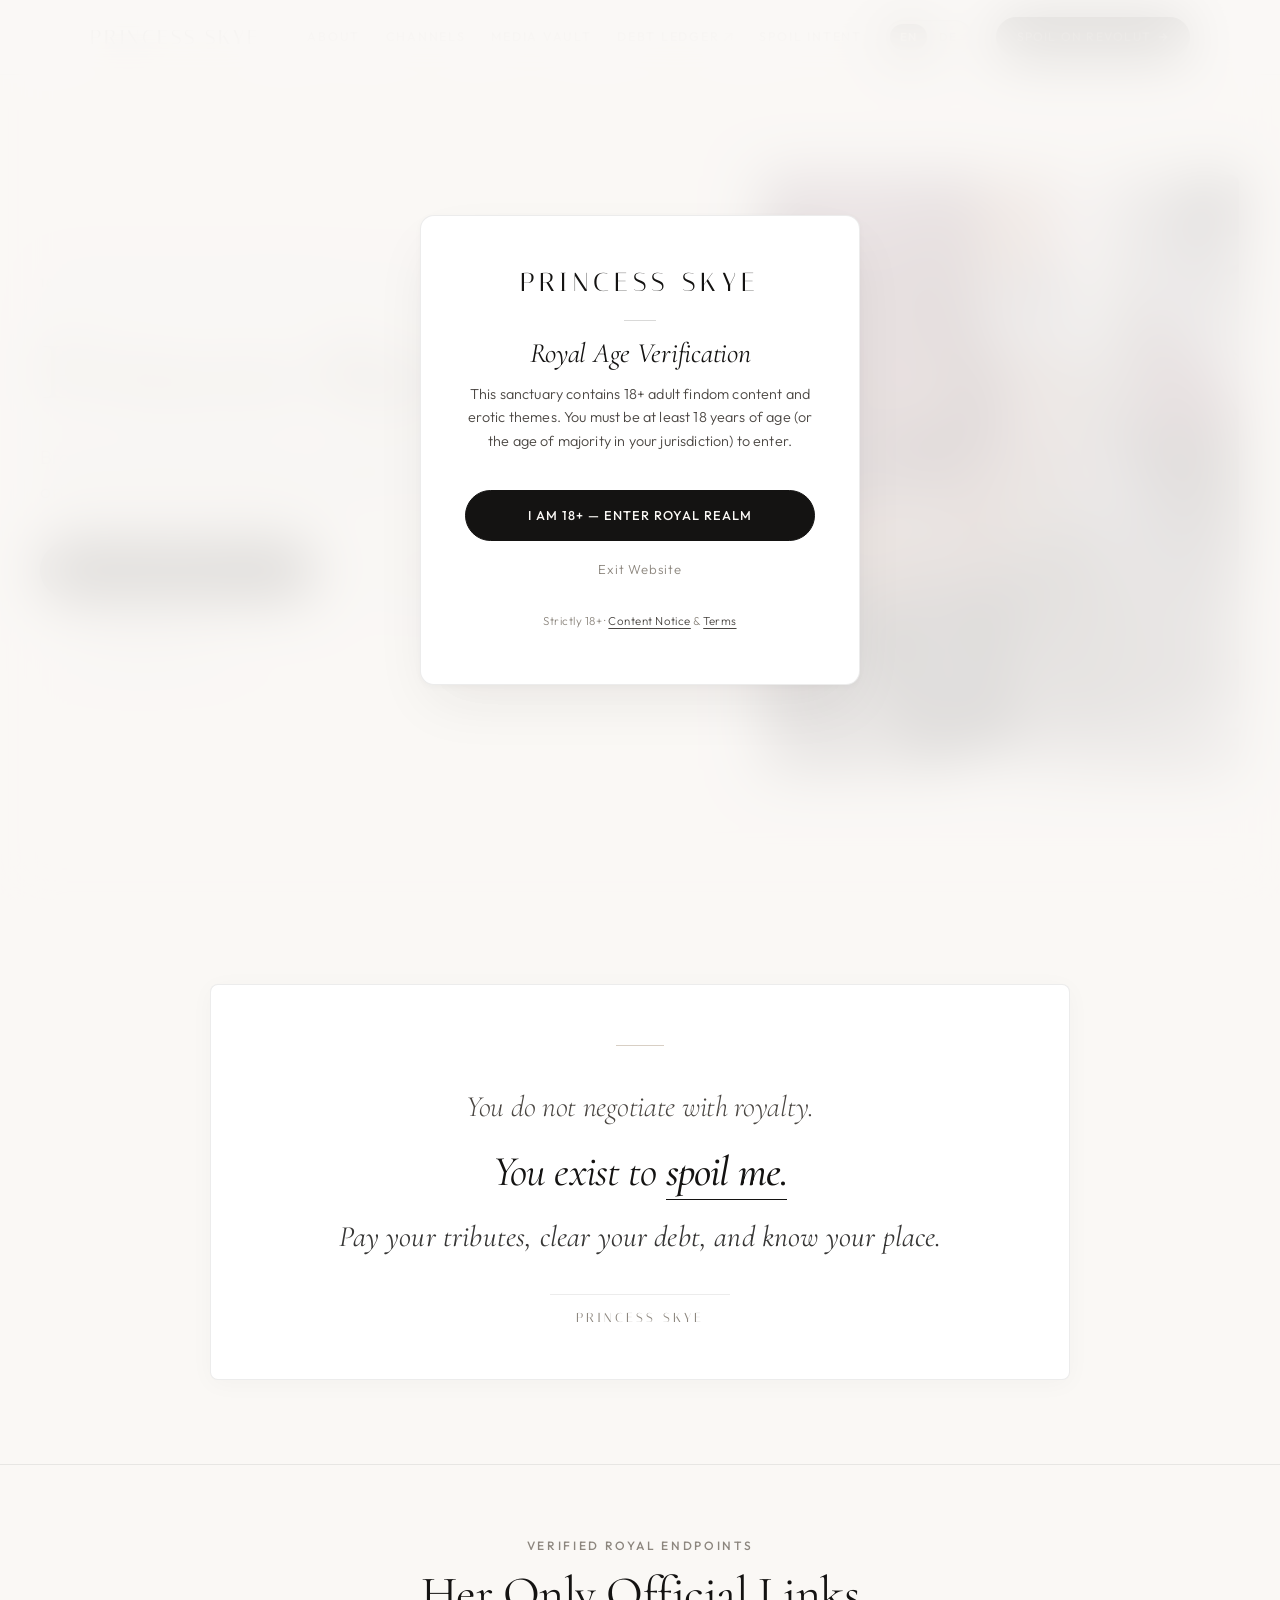
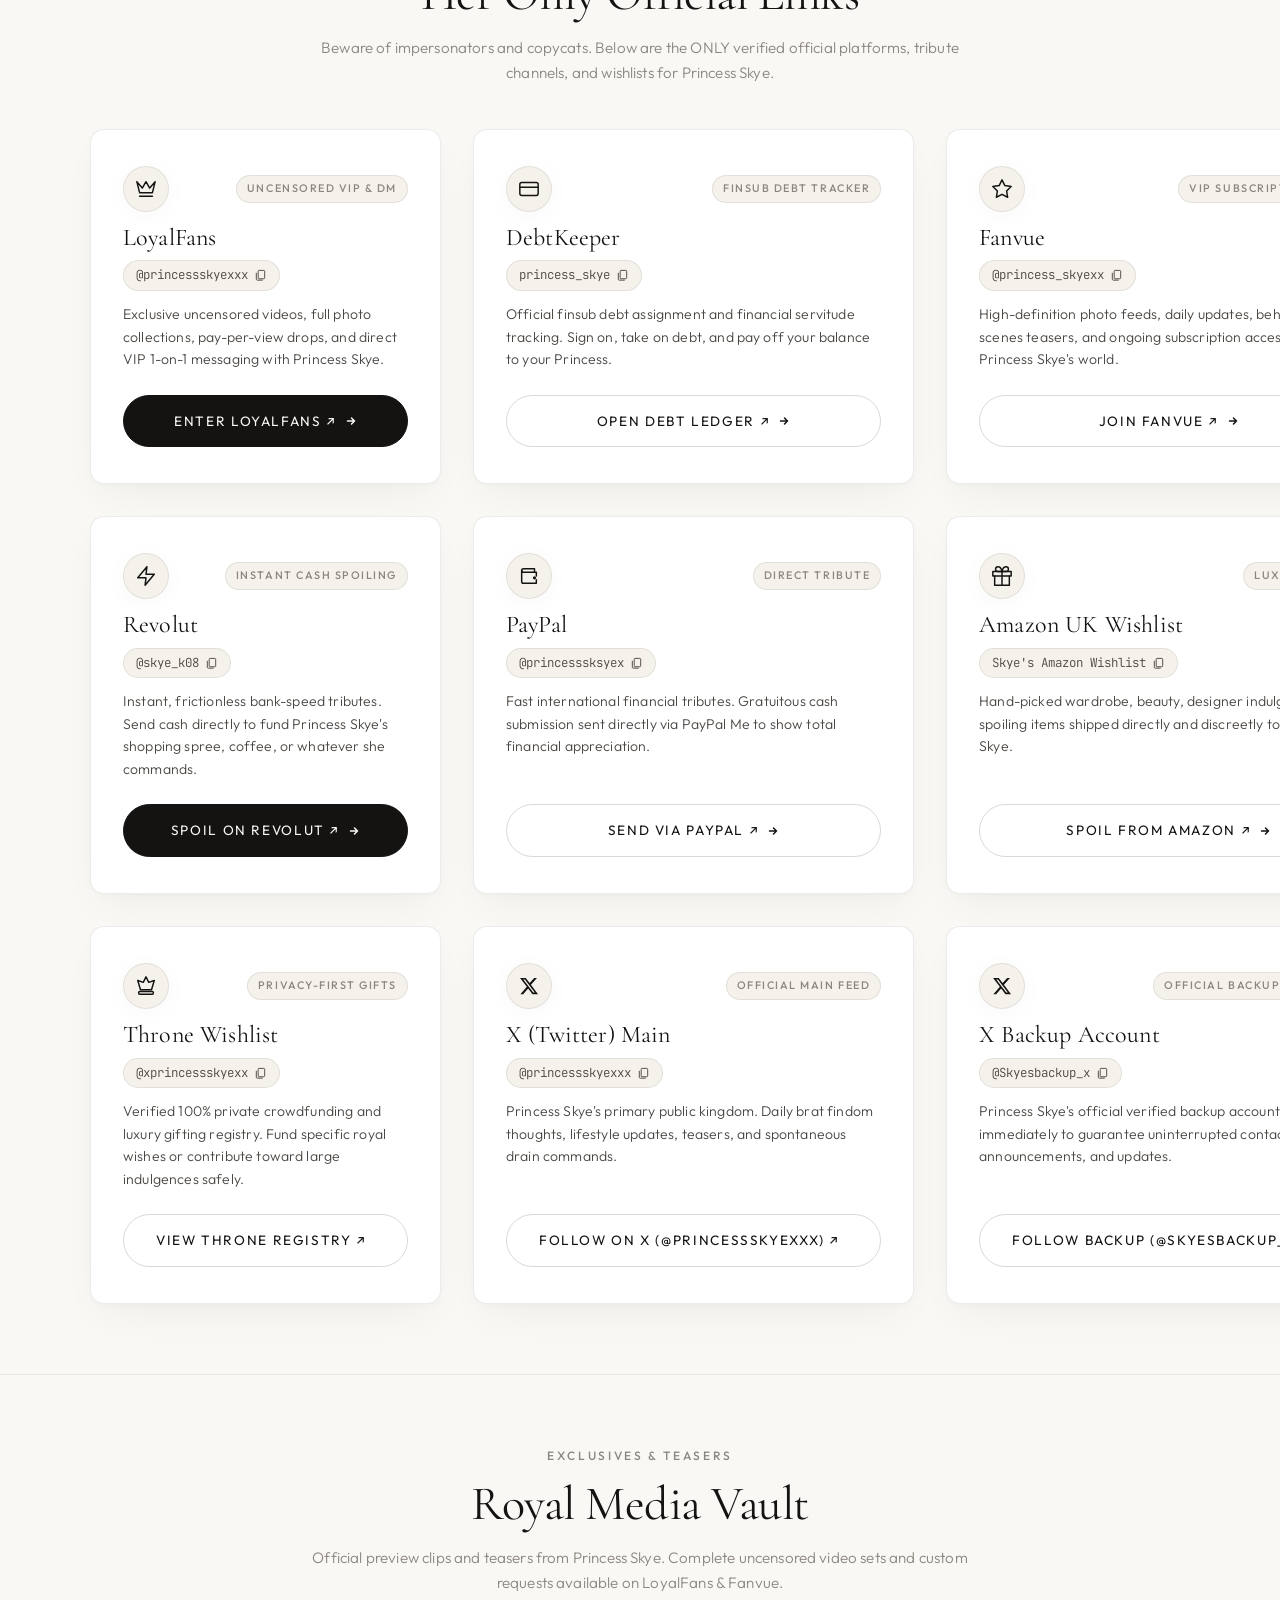
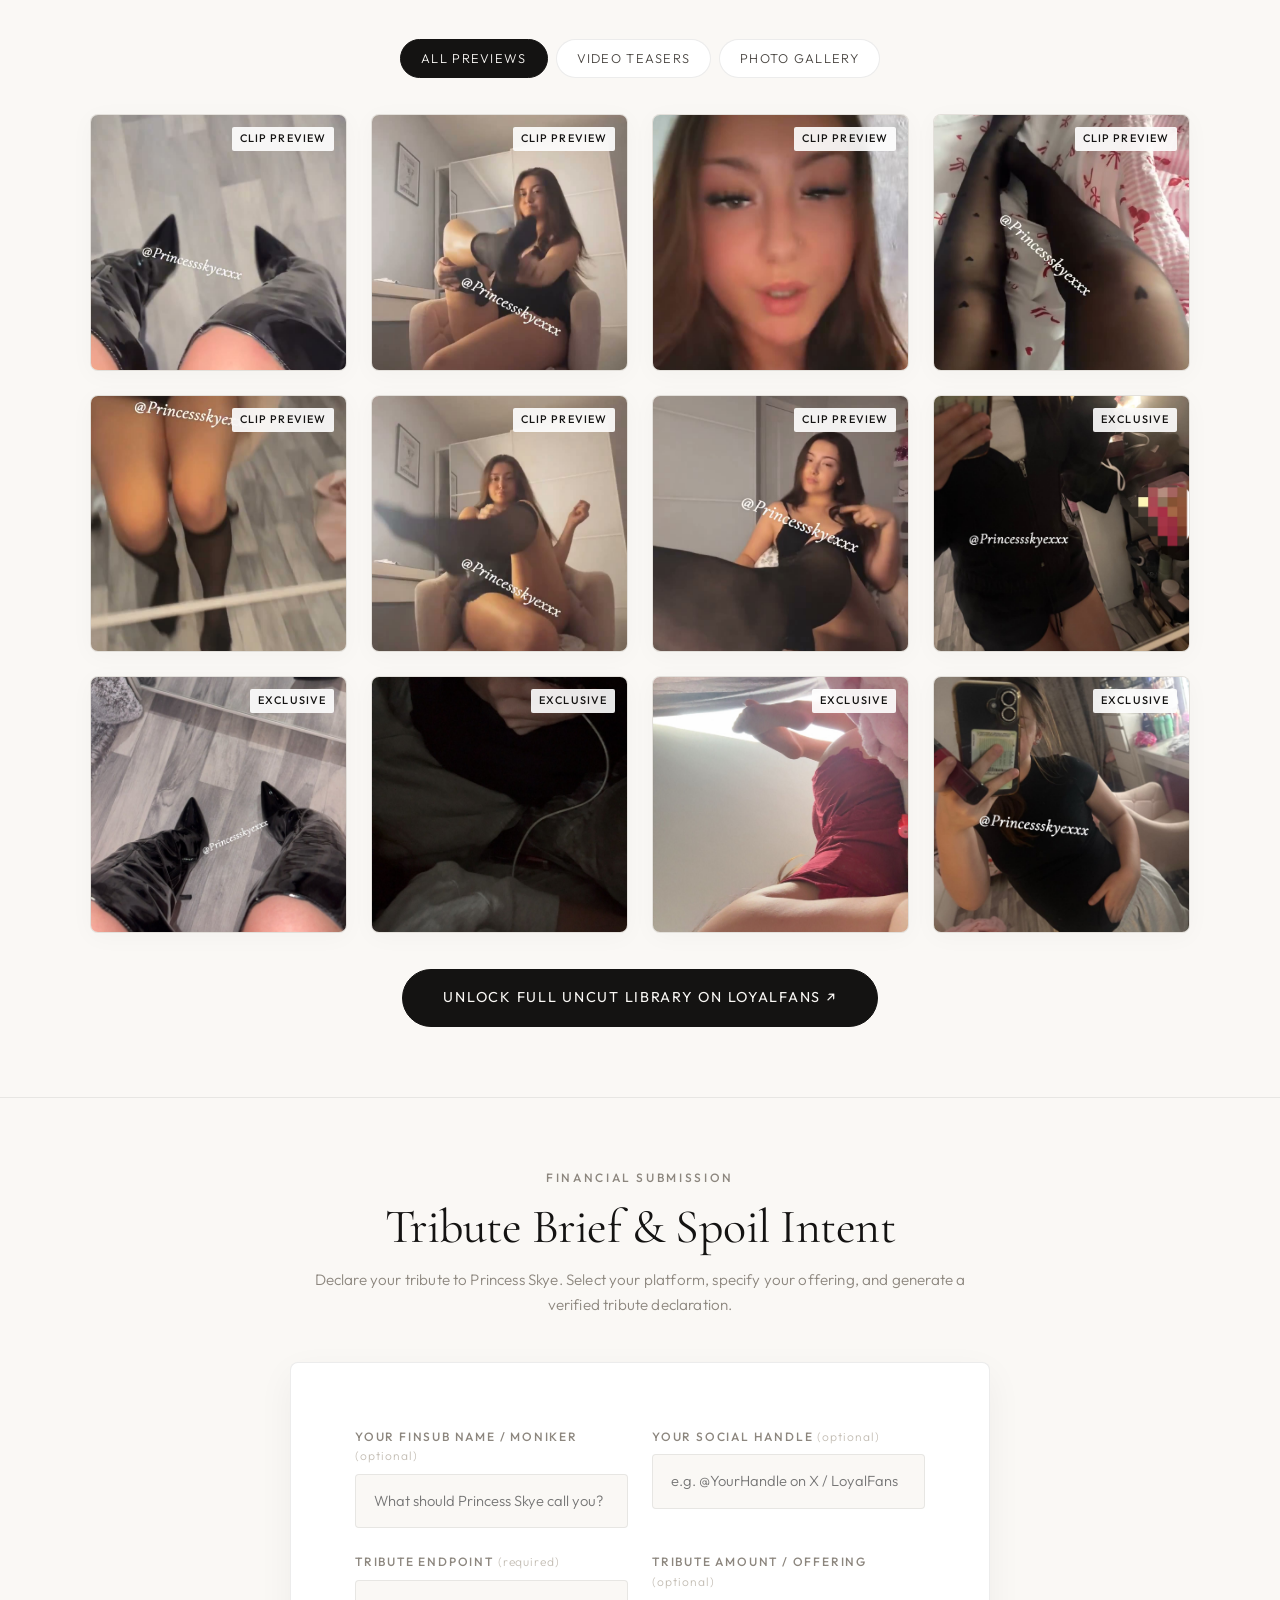
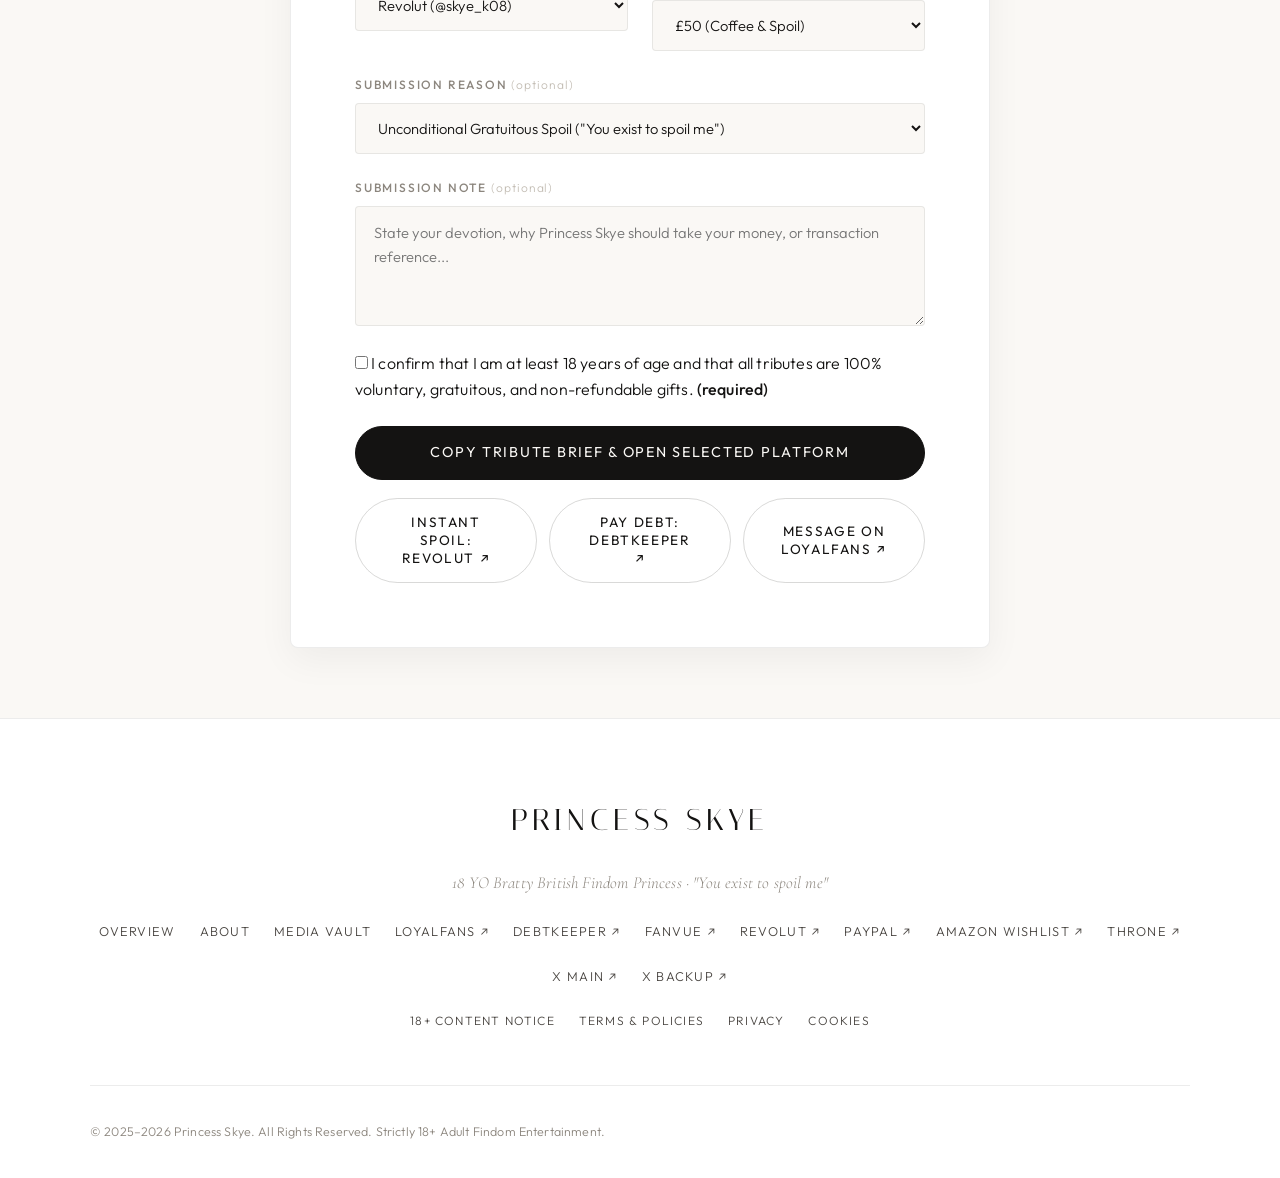
==== index.html @ 5ccd0f1d "b" ====
<!DOCTYPE html>
<html lang="en">
<head>
  <meta charset="UTF-8">
  <meta name="viewport" content="width=device-width, initial-scale=1.0, viewport-fit=cover">
  <title>Princess Skye — Official Website | Bratty British Findom Princess</title>
  <meta name="description" content="Official website of Princess Skye. 18-year-old Bratty British Findom Princess. You exist to spoil me. Verified links to LoyalFans, DebtKeeper, Fanvue, Wishlists & Direct Tributes.">
  <link rel="canonical" href="https://princess-skye.netlify.app/">

  <!-- Open Graph -->
  <meta property="og:title" content="Princess Skye — Official Website | Bratty British Findom Princess">
  <meta property="og:description" content="18-year-old Bratty British Findom Princess. You exist to spoil me. Access official verified channels, debt ledger & tribute endpoints.">
  <meta property="og:type" content="website">
  <meta property="og:image" content="assets/img/skye_30.jpg">

  <!-- Twitter -->
  <meta name="twitter:card" content="summary_large_image">
  <meta name="twitter:title" content="Princess Skye — Official Website">
  <meta name="twitter:description" content="18-year-old Bratty British Findom Princess. You exist to spoil me.">
  <meta name="twitter:image" content="assets/img/skye_30.jpg">

  <!-- Theme & Icons -->
  <meta name="theme-color" content="#FAF8F5">
  <link rel="icon" type="image/svg+xml" href="assets/img/mark.svg">
  <link rel="apple-touch-icon" href="assets/img/mark.svg">

  <!-- Stylesheet -->
  <link rel="stylesheet" href="assets/css/styles.css?v=4.2">

  <!-- Immediate Zero-Flash Age Gate Setup -->
  <script>
    (function () {
      try {
        var v = localStorage.getItem('qe_age_verified_v2');
        if ((v && Date.now() < JSON.parse(v).expiry) || document.cookie.indexOf('qe_age_verified_v2=1') !== -1) {
          document.documentElement.classList.add('age-verified');
        }
      } catch (e) {}
    })();
  </script>

  <!-- Schema.org Person Schema -->
  <script type="application/ld+json">
  {
    "@context": "https://schema.org",
    "@type": "Person",
    "name": "Princess Skye",
    "jobTitle": "Findom Creator & Model",
    "url": "https://princess-skye.netlify.app/",
    "description": "Princess Skye — Official Website. 18-year-old Bratty British Findom Princess. You exist to spoil me.",
    "sameAs": [
      "https://www.loyalfans.com/princessskyexxx",
      "https://debtkeeper.app/d/princess_skye",
      "https://www.fanvue.com/princess_skyexx",
      "https://www.amazon.co.uk/hz/wishlist/ls/3F2XAW7VXU6D3?ref_=wl_share",
      "https://throne.com/xprincessskyexx",
      "https://revolut.me/skye_k08",
      "https://www.paypal.com/paypalme/princesssksyex",
      "https://x.com/princessskyexxx",
      "https://x.com/Skyesbackup_x"
    ]
  }
  </script>
</head>
<body>
  <!-- ========================================================================
       18+ ROYAL SANCTUARY AGE GATE
       ======================================================================== -->
  <div class="age-gate" id="age-gate" role="dialog" aria-modal="true" aria-labelledby="age-gate-title">
    <div class="age-gate__panel">
      <div class="age-gate__monogram">PRINCESS SKYE</div>
      <div class="age-gate__divider"></div>
      <h2 class="age-gate__title" id="age-gate-title" data-i18n="age_title">Royal Age Verification</h2>
      <p class="age-gate__desc" data-i18n="age_desc">
        This sanctuary contains 18+ adult findom content and erotic themes. You must be at least 18 years of age (or the age of majority in your jurisdiction) to enter.
      </p>
      <div class="age-gate__actions">
        <button class="btn btn-primary btn-block age-gate__btn-enter" data-age-enter type="button" data-i18n="age_enter">
          I Am 18+ — Enter Royal Realm
        </button>
        <button class="age-gate__btn-exit" data-age-exit type="button" data-i18n="age_exit">
          Exit Website
        </button>
      </div>
      <p class="age-gate__meta" data-i18n="age_meta">
        Strictly 18+ · <a href="content-notice.html">Content Notice</a> &amp; <a href="terms.html">Terms</a>
      </p>
    </div>
  </div>

  <!-- ========================================================================
       FULL-LENGTH HAUTE LUXURY SITE HEADER
       ======================================================================== -->
  <header class="site-header" id="siteHeader">
    <div class="site-header__inner">
      <!-- Brand Logo on Left -->
      <a href="#hero" class="site-header__brand" aria-label="Princess Skye Home">
        <span class="site-header__brand-name">Princess Skye</span>
      </a>

      <!-- Navigation & Action Group on Right -->
      <div class="site-header__right">
        <nav class="desktop-nav" aria-label="Main Navigation">
          <ul class="desktop-nav__list">
            <li><a href="#about" class="nav-link" data-i18n="nav_about">About</a></li>
            <li><a href="#links" class="nav-link" data-i18n="nav_channels">Channels</a></li>
            <li><a href="#vault" class="nav-link" data-i18n="nav_vault">Media Vault</a></li>
            <li><a href="https://debtkeeper.app/d/princess_skye" target="_blank" rel="noopener noreferrer" class="nav-link nav-link--ext">
              <span data-i18n="nav_debt">Debt Ledger</span>
              <svg class="ext-icon" width="10" height="10" viewBox="0 0 12 12" fill="none" aria-hidden="true">
                <path d="M1.5 10.5L10.5 1.5M10.5 1.5H3.5M10.5 1.5V8.5" stroke="currentColor" stroke-width="1.4" stroke-linecap="round" stroke-linejoin="round"/>
              </svg>
            </a></li>
            <li><a href="#spoil" class="nav-link" data-i18n="nav_spoil">Spoil Intent</a></li>
          </ul>
        </nav>

        <!-- Language Switcher -->
        <div class="lang-switcher" role="group" aria-label="Language">
          <button type="button" class="lang-btn is-active" data-lang-switch="en" aria-pressed="true">EN</button>
          <button type="button" class="lang-btn" data-lang-switch="de" aria-pressed="false">DE</button>
        </div>

        <a href="https://revolut.me/skye_k08" target="_blank" rel="noopener noreferrer" class="btn btn-primary header-cta">
          <span data-i18n="nav_cta">Spoil on Revolut</span>
          <svg width="12" height="12" viewBox="0 0 12 12" fill="none" aria-hidden="true">
            <path d="M2.5 6H9.5M9.5 6L6.5 3M9.5 6L6.5 9" stroke="currentColor" stroke-width="1.5" stroke-linecap="round" stroke-linejoin="round"/>
          </svg>
        </a>

        <button class="menu-toggle-btn" data-nav-open type="button" aria-label="Open Menu">
          <span></span>
          <span></span>
        </button>
      </div>
    </div>
  </header>

  <!-- ========================================================================
       MOBILE NAVIGATION DRAWER
       ======================================================================== -->
  <div class="nav-drawer" id="nav-drawer" aria-modal="true" role="dialog">
    <div class="nav-drawer__panel">
      <div>
        <div class="nav-drawer__top">
          <div class="site-header__brand">
            <span class="site-header__brand-name">Princess Skye</span>
          </div>
          <div style="display: flex; align-items: center; gap: 12px;">
            <div class="lang-switcher" aria-label="Language Toggle">
              <button type="button" class="lang-btn is-active" data-lang-switch="en">EN</button>
              <span class="lang-divider">/</span>
              <button type="button" class="lang-btn" data-lang-switch="de">DE</button>
            </div>
            <button class="nav-drawer__close" data-nav-close type="button" aria-label="Close menu">✕</button>
          </div>
        </div>

        <nav class="nav-drawer__nav" aria-label="Mobile Navigation">
          <ul>
            <li><a href="#hero" data-i18n="nav_overview">Overview</a></li>
            <li><a href="#about" data-i18n="nav_about">About</a></li>
            <li><a href="#links" data-i18n="nav_channels">All 9 Verified Links</a></li>
            <li><a href="#vault" data-i18n="nav_vault">Media Vault</a></li>
            <li><a href="https://www.loyalfans.com/princessskyexxx" target="_blank" rel="noopener noreferrer">LoyalFans VIP ↗</a></li>
            <li><a href="https://debtkeeper.app/d/princess_skye" target="_blank" rel="noopener noreferrer">DebtKeeper Ledger ↗</a></li>
            <li><a href="https://www.fanvue.com/princess_skyexx" target="_blank" rel="noopener noreferrer">Fanvue Feed ↗</a></li>
            <li><a href="https://revolut.me/skye_k08" target="_blank" rel="noopener noreferrer">Revolut Tribute ↗</a></li>
            <li><a href="https://www.paypal.com/paypalme/princesssksyex" target="_blank" rel="noopener noreferrer">PayPal Tribute ↗</a></li>
            <li><a href="https://www.amazon.co.uk/hz/wishlist/ls/3F2XAW7VXU6D3?ref_=wl_share" target="_blank" rel="noopener noreferrer">Amazon Wishlist ↗</a></li>
            <li><a href="https://throne.com/xprincessskyexx" target="_blank" rel="noopener noreferrer">Throne Registry ↗</a></li>
            <li><a href="https://x.com/princessskyexxx" target="_blank" rel="noopener noreferrer">X (@princessskyexxx) ↗</a></li>
            <li><a href="https://x.com/Skyesbackup_x" target="_blank" rel="noopener noreferrer">X Backup (@Skyesbackup_x) ↗</a></li>
            <li><a href="#spoil" data-i18n="nav_spoil">Spoil Intent</a></li>
          </ul>
        </nav>
      </div>

      <div>
        <a href="https://revolut.me/skye_k08" target="_blank" rel="noopener noreferrer" class="btn btn-primary btn-block" data-i18n="drawer_cta">Spoil on Revolut ↗</a>
      </div>
    </div>
  </div>

  <main id="main-content">
    <!-- ========================================================================
         HERO SECTION (Royal British Findom Elegance)
         ======================================================================== -->
    <section class="hero" id="hero">
      <div class="container-hero">
        <div class="hero__grid">
          <div class="hero__content">
            <span class="text-eyebrow" style="margin-bottom: var(--space-3); letter-spacing: 0.18em;" data-i18n="hero_eyebrow">18 YO BRATTY BRITISH FINDOM PRINCESS · EST. 2025</span>
            <h1 class="hero__title">
              Princess <em>Skye.</em>
            </h1>

            <p class="hero__desc" data-i18n="hero_desc">
              Bratty, demanding, and utterly irresistible. Welcome to my official sanctuary. Remember your place: you exist to spoil me.
            </p>

            <div class="hero__actions">
              <a href="https://revolut.me/skye_k08" target="_blank" rel="noopener noreferrer" class="btn btn-primary btn-lg">
                <span data-i18n="hero_btn_revolut">Spoil on Revolut ↗</span>
                <svg width="12" height="12" viewBox="0 0 12 12" fill="none" aria-hidden="true">
                  <path d="M2.5 6H9.5M9.5 6L6.5 3M9.5 6L6.5 9" stroke="currentColor" stroke-width="1.5" stroke-linecap="round" stroke-linejoin="round"/>
                </svg>
              </a>
              <a href="https://debtkeeper.app/d/princess_skye" target="_blank" rel="noopener noreferrer" class="btn btn-secondary btn-lg" data-i18n="hero_btn_debt">Debt Ledger ↗</a>
              <a href="https://www.loyalfans.com/princessskyexxx" target="_blank" rel="noopener noreferrer" class="btn btn-secondary btn-lg" data-i18n="hero_btn_loyalfans">LoyalFans VIP ↗</a>
            </div>
          </div>

          <div class="hero__media-wrapper">
            <div class="hero__media-frame" id="heroMediaFrame">
              <div class="hero__slides-track" id="heroSlidesTrack">
                <img src="assets/img/skye_30.jpg" alt="Princess Skye" class="hero__media-img is-active" id="heroPrimaryImg" width="600" height="750" loading="eager">
                <img src="assets/img/skye_23.jpg" alt="" class="hero__media-img" id="heroSecondaryImg" width="600" height="750" aria-hidden="true" decoding="async">
              </div>
              <div class="hero__media-caption">
                <span class="hero__media-caption-title">Princess Skye</span>
                <span class="hero__media-caption-sub" data-i18n="hero_caption">British Findom Royalty</span>
              </div>
            </div>
          </div>
        </div>
      </div>
    </section>

    <!-- ========================================================================
         SIGNATURE MOTTO SECTION ("You exist to spoil me")
         ======================================================================== -->
    <section class="section motto-section" id="about">
      <div class="container">
        <div class="motto-card">
          <blockquote class="motto-quote">
            <span class="motto-line motto-line--1" data-i18n="motto_1">You do not negotiate with royalty.</span>
            <span class="motto-line motto-line--2" data-i18n="motto_2">You exist to <em>spoil me.</em></span>
            <span class="motto-line motto-line--3" data-i18n="motto_3">Pay your tributes, clear your debt, and know your place.</span>
          </blockquote>

          <div class="motto-signature-wrap">
            <span class="motto-badge">PRINCESS SKYE</span>
          </div>
        </div>
      </div>
    </section>

    <!-- ========================================================================
         OFFICIAL VERIFIED CHANNELS (Strictly Her 9 Links)
         ======================================================================== -->
    <section class="section section--border-top" id="links">
      <div class="container">
        <div class="section-header">
          <span class="text-eyebrow" data-i18n="channels_eyebrow">Verified Royal Endpoints</span>
          <h2 class="text-editorial-title" data-i18n="channels_title">Her Only Official Links</h2>
          <p class="text-body-muted" data-i18n="channels_desc">
            Beware of impersonators and copycats. Below are the ONLY verified official platforms, tribute channels, and wishlists for Princess Skye.
          </p>
        </div>

        <div class="channel-showcase-grid">
          <!-- Card 1: LoyalFans -->
          <div class="channel-showcase-card">
            <div class="channel-showcase-card__top">
              <div class="channel-showcase-card__icon-box">
                <svg width="22" height="22" viewBox="0 0 24 24" fill="none" stroke="currentColor" stroke-width="1.6" stroke-linecap="round" stroke-linejoin="round">
                  <path d="M2 4l3 12h14l3-12-6 7-4-7-4 7-6-7z"/>
                  <path d="M5 20h14"/>
                </svg>
              </div>
              <span class="channel-showcase-card__tag" data-i18n="card_lf_badge">UNCENSORED VIP &amp; DM</span>
            </div>

            <div class="channel-showcase-card__body">
              <h3 class="channel-showcase-card__title" data-i18n="card_lf_title">LoyalFans</h3>
              <div class="channel-showcase-card__handle-wrap">
                <button class="channel-handle-chip" data-copy-tag="https://www.loyalfans.com/princessskyexxx" type="button" title="Click to copy LoyalFans link">
                  <span>@princessskyexxx</span>
                  <svg class="copy-icon" width="13" height="13" viewBox="0 0 14 14" fill="none" aria-hidden="true">
                    <rect x="4.5" y="1.5" width="7" height="9" rx="1" stroke="currentColor" stroke-width="1"/>
                    <path d="M2.5 4.5V11a1 1 0 0 0 1 1H9" stroke="currentColor" stroke-width="1" stroke-linecap="round"/>
                  </svg>
                </button>
              </div>
              <p class="channel-showcase-card__desc" data-i18n="card_lf_desc">
                Exclusive uncensored videos, full photo collections, pay-per-view drops, and direct VIP 1-on-1 messaging with Princess Skye.
              </p>
            </div>

            <div class="channel-showcase-card__footer">
              <a href="https://www.loyalfans.com/princessskyexxx" target="_blank" rel="noopener noreferrer" class="btn btn-primary btn-block">
                <span data-i18n="card_lf_btn">Enter LoyalFans ↗</span>
                <svg width="12" height="12" viewBox="0 0 12 12" fill="none" aria-hidden="true">
                  <path d="M2.5 6H9.5M9.5 6L6.5 3M9.5 6L6.5 9" stroke="currentColor" stroke-width="1.5" stroke-linecap="round" stroke-linejoin="round"/>
                </svg>
              </a>
            </div>
          </div>

          <!-- Card 2: DebtKeeper -->
          <div class="channel-showcase-card">
            <div class="channel-showcase-card__top">
              <div class="channel-showcase-card__icon-box">
                <svg width="22" height="22" viewBox="0 0 24 24" fill="none" stroke="currentColor" stroke-width="1.6" stroke-linecap="round" stroke-linejoin="round">
                  <rect width="20" height="14" x="2" y="5" rx="2"/>
                  <line x1="2" x2="22" y1="10" y2="10"/>
                </svg>
              </div>
              <span class="channel-showcase-card__tag" data-i18n="card_dk_badge">FINSUB DEBT TRACKER</span>
            </div>

            <div class="channel-showcase-card__body">
              <h3 class="channel-showcase-card__title" data-i18n="card_dk_title">DebtKeeper</h3>
              <div class="channel-showcase-card__handle-wrap">
                <button class="channel-handle-chip" data-copy-tag="https://debtkeeper.app/d/princess_skye" type="button" title="Click to copy DebtKeeper link">
                  <span>princess_skye</span>
                  <svg class="copy-icon" width="13" height="13" viewBox="0 0 14 14" fill="none" aria-hidden="true">
                    <rect x="4.5" y="1.5" width="7" height="9" rx="1" stroke="currentColor" stroke-width="1"/>
                    <path d="M2.5 4.5V11a1 1 0 0 0 1 1H9" stroke="currentColor" stroke-width="1" stroke-linecap="round"/>
                  </svg>
                </button>
              </div>
              <p class="channel-showcase-card__desc" data-i18n="card_dk_desc">
                Official finsub debt assignment and financial servitude tracking. Sign on, take on debt, and pay off your balance to your Princess.
              </p>
            </div>

            <div class="channel-showcase-card__footer">
              <a href="https://debtkeeper.app/d/princess_skye" target="_blank" rel="noopener noreferrer" class="btn btn-secondary btn-block">
                <span data-i18n="card_dk_btn">Open Debt Ledger ↗</span>
                <svg width="12" height="12" viewBox="0 0 12 12" fill="none" aria-hidden="true">
                  <path d="M2.5 6H9.5M9.5 6L6.5 3M9.5 6L6.5 9" stroke="currentColor" stroke-width="1.5" stroke-linecap="round" stroke-linejoin="round"/>
                </svg>
              </a>
            </div>
          </div>

          <!-- Card 3: Fanvue -->
          <div class="channel-showcase-card">
            <div class="channel-showcase-card__top">
              <div class="channel-showcase-card__icon-box">
                <svg width="22" height="22" viewBox="0 0 24 24" fill="none" stroke="currentColor" stroke-width="1.6" stroke-linecap="round" stroke-linejoin="round">
                  <polygon points="12 2 15.09 8.26 22 9.27 17 14.14 18.18 21.02 12 17.77 5.82 21.02 7 14.14 2 9.27 8.91 8.26 12 2"/>
                </svg>
              </div>
              <span class="channel-showcase-card__tag" data-i18n="card_fv_badge">VIP SUBSCRIPTION FEED</span>
            </div>

            <div class="channel-showcase-card__body">
              <h3 class="channel-showcase-card__title" data-i18n="card_fv_title">Fanvue</h3>
              <div class="channel-showcase-card__handle-wrap">
                <button class="channel-handle-chip" data-copy-tag="https://www.fanvue.com/princess_skyexx" type="button" title="Click to copy Fanvue link">
                  <span>@princess_skyexx</span>
                  <svg class="copy-icon" width="13" height="13" viewBox="0 0 14 14" fill="none" aria-hidden="true">
                    <rect x="4.5" y="1.5" width="7" height="9" rx="1" stroke="currentColor" stroke-width="1"/>
                    <path d="M2.5 4.5V11a1 1 0 0 0 1 1H9" stroke="currentColor" stroke-width="1" stroke-linecap="round"/>
                  </svg>
                </button>
              </div>
              <p class="channel-showcase-card__desc" data-i18n="card_fv_desc">
                High-definition photo feeds, daily updates, behind-the-scenes teasers, and ongoing subscription access to Princess Skye's world.
              </p>
            </div>

            <div class="channel-showcase-card__footer">
              <a href="https://www.fanvue.com/princess_skyexx" target="_blank" rel="noopener noreferrer" class="btn btn-secondary btn-block">
                <span data-i18n="card_fv_btn">Join Fanvue ↗</span>
                <svg width="12" height="12" viewBox="0 0 12 12" fill="none" aria-hidden="true">
                  <path d="M2.5 6H9.5M9.5 6L6.5 3M9.5 6L6.5 9" stroke="currentColor" stroke-width="1.5" stroke-linecap="round" stroke-linejoin="round"/>
                </svg>
              </a>
            </div>
          </div>

          <!-- Card 4: Revolut -->
          <div class="channel-showcase-card">
            <div class="channel-showcase-card__top">
              <div class="channel-showcase-card__icon-box">
                <svg width="22" height="22" viewBox="0 0 24 24" fill="none" stroke="currentColor" stroke-width="1.6" stroke-linecap="round" stroke-linejoin="round">
                  <polygon points="13 2 3 14 12 14 11 22 21 10 12 10 13 2"/>
                </svg>
              </div>
              <span class="channel-showcase-card__tag" data-i18n="card_rev_badge">INSTANT CASH SPOILING</span>
            </div>

            <div class="channel-showcase-card__body">
              <h3 class="channel-showcase-card__title" data-i18n="card_rev_title">Revolut</h3>
              <div class="channel-showcase-card__handle-wrap">
                <button class="channel-handle-chip" data-copy-tag="https://revolut.me/skye_k08" type="button" title="Click to copy Revolut link">
                  <span>@skye_k08</span>
                  <svg class="copy-icon" width="13" height="13" viewBox="0 0 14 14" fill="none" aria-hidden="true">
                    <rect x="4.5" y="1.5" width="7" height="9" rx="1" stroke="currentColor" stroke-width="1"/>
                    <path d="M2.5 4.5V11a1 1 0 0 0 1 1H9" stroke="currentColor" stroke-width="1" stroke-linecap="round"/>
                  </svg>
                </button>
              </div>
              <p class="channel-showcase-card__desc" data-i18n="card_rev_desc">
                Instant, frictionless bank-speed tributes. Send cash directly to fund Princess Skye's shopping spree, coffee, or whatever she commands.
              </p>
            </div>

            <div class="channel-showcase-card__footer">
              <a href="https://revolut.me/skye_k08" target="_blank" rel="noopener noreferrer" class="btn btn-primary btn-block">
                <span data-i18n="card_rev_btn">Spoil on Revolut ↗</span>
                <svg width="12" height="12" viewBox="0 0 12 12" fill="none" aria-hidden="true">
                  <path d="M2.5 6H9.5M9.5 6L6.5 3M9.5 6L6.5 9" stroke="currentColor" stroke-width="1.5" stroke-linecap="round" stroke-linejoin="round"/>
                </svg>
              </a>
            </div>
          </div>

          <!-- Card 5: PayPal -->
          <div class="channel-showcase-card">
            <div class="channel-showcase-card__top">
              <div class="channel-showcase-card__icon-box">
                <svg width="22" height="22" viewBox="0 0 24 24" fill="none" stroke="currentColor" stroke-width="1.6" stroke-linecap="round" stroke-linejoin="round">
                  <path d="M20 12V8H6a2 2 0 0 1-2-2c0-1.1.9-2 2-2h12v4"/>
                  <path d="M4 6v12c0 1.1.9 2 2 2h14v-4"/>
                  <circle cx="18" cy="14" r="1"/>
                </svg>
              </div>
              <span class="channel-showcase-card__tag" data-i18n="card_pp_badge">DIRECT TRIBUTE</span>
            </div>

            <div class="channel-showcase-card__body">
              <h3 class="channel-showcase-card__title" data-i18n="card_pp_title">PayPal</h3>
              <div class="channel-showcase-card__handle-wrap">
                <button class="channel-handle-chip" data-copy-tag="https://www.paypal.com/paypalme/princesssksyex" type="button" title="Click to copy PayPal link">
                  <span>@princesssksyex</span>
                  <svg class="copy-icon" width="13" height="13" viewBox="0 0 14 14" fill="none" aria-hidden="true">
                    <rect x="4.5" y="1.5" width="7" height="9" rx="1" stroke="currentColor" stroke-width="1"/>
                    <path d="M2.5 4.5V11a1 1 0 0 0 1 1H9" stroke="currentColor" stroke-width="1" stroke-linecap="round"/>
                  </svg>
                </button>
              </div>
              <p class="channel-showcase-card__desc" data-i18n="card_pp_desc">
                Fast international financial tributes. Gratuitous cash submission sent directly via PayPal Me to show total financial appreciation.
              </p>
            </div>

            <div class="channel-showcase-card__footer">
              <a href="https://www.paypal.com/paypalme/princesssksyex" target="_blank" rel="noopener noreferrer" class="btn btn-secondary btn-block">
                <span data-i18n="card_pp_btn">Send via PayPal ↗</span>
                <svg width="12" height="12" viewBox="0 0 12 12" fill="none" aria-hidden="true">
                  <path d="M2.5 6H9.5M9.5 6L6.5 3M9.5 6L6.5 9" stroke="currentColor" stroke-width="1.5" stroke-linecap="round" stroke-linejoin="round"/>
                </svg>
              </a>
            </div>
          </div>

          <!-- Card 6: Amazon UK Wishlist -->
          <div class="channel-showcase-card">
            <div class="channel-showcase-card__top">
              <div class="channel-showcase-card__icon-box">
                <svg width="22" height="22" viewBox="0 0 24 24" fill="none" stroke="currentColor" stroke-width="1.6" stroke-linecap="round" stroke-linejoin="round">
                  <polyline points="20 12 20 22 4 22 4 12"/>
                  <rect width="20" height="5" x="2" y="7"/>
                  <line x1="12" x2="12" y1="22" y2="7"/>
                  <path d="M12 7H7.5a2.5 2.5 0 0 1 0-5C11 2 12 7 12 7z"/>
                  <path d="M12 7h4.5a2.5 2.5 0 0 0 0-5C13 2 12 7 12 7z"/>
                </svg>
              </div>
              <span class="channel-showcase-card__tag" data-i18n="card_amz_badge">LUXURY GIFTS</span>
            </div>

            <div class="channel-showcase-card__body">
              <h3 class="channel-showcase-card__title" data-i18n="card_amz_title">Amazon UK Wishlist</h3>
              <div class="channel-showcase-card__handle-wrap">
                <button class="channel-handle-chip" data-copy-tag="https://www.amazon.co.uk/hz/wishlist/ls/3F2XAW7VXU6D3?ref_=wl_share" type="button" title="Click to copy Amazon Wishlist link">
                  <span>Skye's Amazon Wishlist</span>
                  <svg class="copy-icon" width="13" height="13" viewBox="0 0 14 14" fill="none" aria-hidden="true">
                    <rect x="4.5" y="1.5" width="7" height="9" rx="1" stroke="currentColor" stroke-width="1"/>
                    <path d="M2.5 4.5V11a1 1 0 0 0 1 1H9" stroke="currentColor" stroke-width="1" stroke-linecap="round"/>
                  </svg>
                </button>
              </div>
              <p class="channel-showcase-card__desc" data-i18n="card_amz_desc">
                Hand-picked wardrobe, beauty, designer indulgences, and spoiling items shipped directly and discreetly to Princess Skye.
              </p>
            </div>

            <div class="channel-showcase-card__footer">
              <a href="https://www.amazon.co.uk/hz/wishlist/ls/3F2XAW7VXU6D3?ref_=wl_share" target="_blank" rel="noopener noreferrer" class="btn btn-secondary btn-block">
                <span data-i18n="card_amz_btn">Spoil from Amazon ↗</span>
                <svg width="12" height="12" viewBox="0 0 12 12" fill="none" aria-hidden="true">
                  <path d="M2.5 6H9.5M9.5 6L6.5 3M9.5 6L6.5 9" stroke="currentColor" stroke-width="1.5" stroke-linecap="round" stroke-linejoin="round"/>
                </svg>
              </a>
            </div>
          </div>

          <!-- Card 7: Throne Wishlist -->
          <div class="channel-showcase-card">
            <div class="channel-showcase-card__top">
              <div class="channel-showcase-card__icon-box">
                <svg width="22" height="22" viewBox="0 0 24 24" fill="none" stroke="currentColor" stroke-width="1.6" stroke-linecap="round" stroke-linejoin="round">
                  <path d="M12 2l3 6 6-2-3 10H6L3 6l6 2 3-6z"/>
                  <rect x="4" y="18" width="16" height="3" rx="1"/>
                </svg>
              </div>
              <span class="channel-showcase-card__tag" data-i18n="card_th_badge">PRIVACY-FIRST GIFTS</span>
            </div>

            <div class="channel-showcase-card__body">
              <h3 class="channel-showcase-card__title" data-i18n="card_th_title">Throne Wishlist</h3>
              <div class="channel-showcase-card__handle-wrap">
                <button class="channel-handle-chip" data-copy-tag="https://throne.com/xprincessskyexx" type="button" title="Click to copy Throne link">
                  <span>@xprincessskyexx</span>
                  <svg class="copy-icon" width="13" height="13" viewBox="0 0 14 14" fill="none" aria-hidden="true">
                    <rect x="4.5" y="1.5" width="7" height="9" rx="1" stroke="currentColor" stroke-width="1"/>
                    <path d="M2.5 4.5V11a1 1 0 0 0 1 1H9" stroke="currentColor" stroke-width="1" stroke-linecap="round"/>
                  </svg>
                </button>
              </div>
              <p class="channel-showcase-card__desc" data-i18n="card_th_desc">
                Verified 100% private crowdfunding and luxury gifting registry. Fund specific royal wishes or contribute toward large indulgences safely.
              </p>
            </div>

            <div class="channel-showcase-card__footer">
              <a href="https://throne.com/xprincessskyexx" target="_blank" rel="noopener noreferrer" class="btn btn-secondary btn-block">
                <span data-i18n="card_th_btn">View Throne Registry ↗</span>
                <svg width="12" height="12" viewBox="0 0 12 12" fill="none" aria-hidden="true">
                  <path d="M2.5 6H9.5M9.5 6L6.5 3M9.5 6L6.5 9" stroke="currentColor" stroke-width="1.5" stroke-linecap="round" stroke-linejoin="round"/>
                </svg>
              </a>
            </div>
          </div>

          <!-- Card 8: X (Twitter) Main -->
          <div class="channel-showcase-card">
            <div class="channel-showcase-card__top">
              <div class="channel-showcase-card__icon-box">
                <svg width="20" height="20" viewBox="0 0 24 24" fill="currentColor">
                  <path d="M18.244 2.25h3.308l-7.227 8.26 8.502 11.24H16.17l-5.214-6.817L4.99 21.75H1.68l7.73-8.835L1.254 2.25H8.08l4.713 6.231zm-1.161 17.52h1.833L7.084 4.126H5.117z"/>
                </svg>
              </div>
              <span class="channel-showcase-card__tag" data-i18n="card_x_badge">OFFICIAL MAIN FEED</span>
            </div>

            <div class="channel-showcase-card__body">
              <h3 class="channel-showcase-card__title" data-i18n="card_x_title">X (Twitter) Main</h3>
              <div class="channel-showcase-card__handle-wrap">
                <button class="channel-handle-chip" data-copy-tag="https://x.com/princessskyexxx" type="button" title="Click to copy X Main link">
                  <span>@princessskyexxx</span>
                  <svg class="copy-icon" width="13" height="13" viewBox="0 0 14 14" fill="none" aria-hidden="true">
                    <rect x="4.5" y="1.5" width="7" height="9" rx="1" stroke="currentColor" stroke-width="1"/>
                    <path d="M2.5 4.5V11a1 1 0 0 0 1 1H9" stroke="currentColor" stroke-width="1" stroke-linecap="round"/>
                  </svg>
                </button>
              </div>
              <p class="channel-showcase-card__desc" data-i18n="card_x_desc">
                Princess Skye's primary public kingdom. Daily brat findom thoughts, lifestyle updates, teasers, and spontaneous drain commands.
              </p>
            </div>

            <div class="channel-showcase-card__footer">
              <a href="https://x.com/princessskyexxx" target="_blank" rel="noopener noreferrer" class="btn btn-secondary btn-block">
                <span data-i18n="card_x_btn">Follow on X (@princessskyexxx) ↗</span>
                <svg width="12" height="12" viewBox="0 0 12 12" fill="none" aria-hidden="true">
                  <path d="M2.5 6H9.5M9.5 6L6.5 3M9.5 6L6.5 9" stroke="currentColor" stroke-width="1.5" stroke-linecap="round" stroke-linejoin="round"/>
                </svg>
              </a>
            </div>
          </div>

          <!-- Card 9: X (Twitter) Backup -->
          <div class="channel-showcase-card">
            <div class="channel-showcase-card__top">
              <div class="channel-showcase-card__icon-box">
                <svg width="20" height="20" viewBox="0 0 24 24" fill="currentColor">
                  <path d="M18.244 2.25h3.308l-7.227 8.26 8.502 11.24H16.17l-5.214-6.817L4.99 21.75H1.68l7.73-8.835L1.254 2.25H8.08l4.713 6.231zm-1.161 17.52h1.833L7.084 4.126H5.117z"/>
                </svg>
              </div>
              <span class="channel-showcase-card__tag" data-i18n="card_xb_badge">OFFICIAL BACKUP ACCOUNT</span>
            </div>

            <div class="channel-showcase-card__body">
              <h3 class="channel-showcase-card__title" data-i18n="card_xb_title">X Backup Account</h3>
              <div class="channel-showcase-card__handle-wrap">
                <button class="channel-handle-chip" data-copy-tag="https://x.com/Skyesbackup_x" type="button" title="Click to copy X Backup link">
                  <span>@Skyesbackup_x</span>
                  <svg class="copy-icon" width="13" height="13" viewBox="0 0 14 14" fill="none" aria-hidden="true">
                    <rect x="4.5" y="1.5" width="7" height="9" rx="1" stroke="currentColor" stroke-width="1"/>
                    <path d="M2.5 4.5V11a1 1 0 0 0 1 1H9" stroke="currentColor" stroke-width="1" stroke-linecap="round"/>
                  </svg>
                </button>
              </div>
              <p class="channel-showcase-card__desc" data-i18n="card_xb_desc">
                Princess Skye's official verified backup account. Follow immediately to guarantee uninterrupted contact, announcements, and updates.
              </p>
            </div>

            <div class="channel-showcase-card__footer">
              <a href="https://x.com/Skyesbackup_x" target="_blank" rel="noopener noreferrer" class="btn btn-secondary btn-block">
                <span data-i18n="card_xb_btn">Follow Backup (@Skyesbackup_x) ↗</span>
                <svg width="12" height="12" viewBox="0 0 12 12" fill="none" aria-hidden="true">
                  <path d="M2.5 6H9.5M9.5 6L6.5 3M9.5 6L6.5 9" stroke="currentColor" stroke-width="1.5" stroke-linecap="round" stroke-linejoin="round"/>
                </svg>
              </a>
            </div>
          </div>
        </div>
      </div>
    </section>

    <!-- ========================================================================
         CURATED MEDIA VAULT (Authentic Video Teasers & Photo Showcase)
         ======================================================================== -->
    <section class="section section--border-top" id="vault">
      <div class="container">
        <div class="section-header">
          <span class="text-eyebrow" data-i18n="vault_eyebrow">EXCLUSIVES &amp; TEASERS</span>
          <h2 class="text-editorial-title" data-i18n="vault_title">Royal Media Vault</h2>
          <p class="text-body-muted" data-i18n="vault_desc">
            Official preview clips and teasers from Princess Skye. Complete uncensored video sets and custom requests available on LoyalFans &amp; Fanvue.
          </p>
        </div>

        <div class="vault-tabs">
          <button type="button" class="vault-tab-btn is-active" data-filter="all" data-i18n="vault_tab_all">All Previews</button>
          <button type="button" class="vault-tab-btn" data-filter="videos" data-i18n="vault_tab_videos">Video Teasers (7)</button>
          <button type="button" class="vault-tab-btn" data-filter="photos" data-i18n="vault_tab_photos">Photo Gallery</button>
        </div>

        <div class="vault-grid">
          <!-- Video 1 -->
          <div class="vault-item" data-media-type="videos" data-src="assets/video/skye_video_01.mp4">
            <video src="assets/video/skye_video_01.mp4" poster="assets/video/skye_video_01_poster.jpg" muted loop playsinline preload="metadata"></video>
            <div class="vault-item__badge">CLIP PREVIEW</div>
            <div class="vault-item__overlay">
              <span class="vault-item__title">Begging to Spoil Me · Teaser</span>
            </div>
          </div>

          <!-- Video 2 -->
          <div class="vault-item" data-media-type="videos" data-src="assets/video/skye_video_02.mp4">
            <video src="assets/video/skye_video_02.mp4" poster="assets/video/skye_video_02_poster.jpg" muted loop playsinline preload="metadata"></video>
            <div class="vault-item__badge">CLIP PREVIEW</div>
            <div class="vault-item__overlay">
              <span class="vault-item__title">Wallet Drain Demands</span>
            </div>
          </div>

          <!-- Video 3 -->
          <div class="vault-item" data-media-type="videos" data-src="assets/video/skye_video_03.mp4">
            <video src="assets/video/skye_video_03.mp4" poster="assets/video/skye_video_03_poster.jpg" muted loop playsinline preload="metadata"></video>
            <div class="vault-item__badge">CLIP PREVIEW</div>
            <div class="vault-item__overlay">
              <span class="vault-item__title">Royal Presence &amp; Attitude</span>
            </div>
          </div>

          <!-- Video 4 -->
          <div class="vault-item" data-media-type="videos" data-src="assets/video/skye_video_04.mp4">
            <video src="assets/video/skye_video_04.mp4" poster="assets/video/skye_video_04_poster.jpg" muted loop playsinline preload="metadata"></video>
            <div class="vault-item__badge">CLIP PREVIEW</div>
            <div class="vault-item__overlay">
              <span class="vault-item__title">Heart Nylons Teaser</span>
            </div>
          </div>

          <!-- Video 5 -->
          <div class="vault-item" data-media-type="videos" data-src="assets/video/skye_video_05.mp4">
            <video src="assets/video/skye_video_05.mp4" poster="assets/video/skye_video_05_poster.jpg" muted loop playsinline preload="metadata"></video>
            <div class="vault-item__badge">CLIP PREVIEW</div>
            <div class="vault-item__overlay">
              <span class="vault-item__title">Skye Supremacy Spiral</span>
            </div>
          </div>

          <!-- Video 6 -->
          <div class="vault-item" data-media-type="videos" data-src="assets/video/skye_video_06.mp4">
            <video src="assets/video/skye_video_06.mp4" poster="assets/video/skye_video_06_poster.jpg" muted loop playsinline preload="metadata"></video>
            <div class="vault-item__badge">CLIP PREVIEW</div>
            <div class="vault-item__overlay">
              <span class="vault-item__title">Watch on Repeat · Teaser</span>
            </div>
          </div>

          <!-- Video 7 -->
          <div class="vault-item" data-media-type="videos" data-src="assets/video/skye_video_07.mp4">
            <video src="assets/video/skye_video_07.mp4" poster="assets/video/skye_video_07_poster.jpg" muted loop playsinline preload="metadata"></video>
            <div class="vault-item__badge">CLIP PREVIEW</div>
            <div class="vault-item__overlay">
              <span class="vault-item__title">Send Until It Hurts</span>
            </div>
          </div>

          <!-- Photo 03 -->
          <div class="vault-item" data-media-type="photos" data-src="assets/img/skye_03.jpg">
            <img src="assets/img/skye_03.jpg" alt="Princess Skye Photo" loading="lazy" width="400" height="400">
            <div class="vault-item__badge">EXCLUSIVE</div>
            <div class="vault-item__overlay">
              <span class="vault-item__title">Skye Supremacy · Set I</span>
            </div>
          </div>

          <!-- Photo 04 -->
          <div class="vault-item" data-media-type="photos" data-src="assets/img/skye_04.jpg">
            <img src="assets/img/skye_04.jpg" alt="Princess Skye Photo" loading="lazy" width="400" height="400">
            <div class="vault-item__badge">EXCLUSIVE</div>
            <div class="vault-item__overlay">
              <span class="vault-item__title">Boot Season Stilettos</span>
            </div>
          </div>

          <!-- Photo 05 -->
          <div class="vault-item" data-media-type="photos" data-src="assets/img/skye_05.jpg">
            <img src="assets/img/skye_05.jpg" alt="Princess Skye Photo" loading="lazy" width="400" height="400">
            <div class="vault-item__badge">EXCLUSIVE</div>
            <div class="vault-item__overlay">
              <span class="vault-item__title">Reimburse Me Losers</span>
            </div>
          </div>

          <!-- Photo 06 -->
          <div class="vault-item" data-media-type="photos" data-src="assets/img/skye_06.jpg">
            <img src="assets/img/skye_06.jpg" alt="Princess Skye Photo" loading="lazy" width="400" height="400">
            <div class="vault-item__badge">EXCLUSIVE</div>
            <div class="vault-item__overlay">
              <span class="vault-item__title">Don't Just Stare, Send</span>
            </div>
          </div>

          <!-- Photo 07 -->
          <div class="vault-item" data-media-type="photos" data-src="assets/img/skye_07.jpg">
            <img src="assets/img/skye_07.jpg" alt="Princess Skye Photo" loading="lazy" width="400" height="400">
            <div class="vault-item__badge">EXCLUSIVE</div>
            <div class="vault-item__overlay">
              <span class="vault-item__title">Bratty British Princess</span>
            </div>
          </div>
        </div>

        <div style="text-align: center; margin-top: var(--space-6);">
          <a href="https://www.loyalfans.com/princessskyexxx" target="_blank" rel="noopener noreferrer" class="btn btn-primary btn-lg">
            Unlock Full Uncut Library on LoyalFans ↗
          </a>
        </div>
      </div>
    </section>

    <!-- ========================================================================
         SPOIL & TRIBUTE INTENT GENERATOR
         ======================================================================== -->
    <section class="section section--border-top" id="spoil">
      <div class="container-narrow">
        <div class="section-header">
          <span class="text-eyebrow" data-i18n="spoil_eyebrow">Financial Submission</span>
          <h2 class="text-editorial-title" data-i18n="spoil_title">Tribute Brief &amp; Spoil Intent</h2>
          <p class="text-body-muted" data-i18n="spoil_desc">
            Declare your tribute to Princess Skye. Select your platform, specify your offering, and generate a verified tribute declaration.
          </p>
        </div>

        <div class="booking-card">
          <div class="form-success-banner" id="booking-success">
            <h3 class="text-subtitle" style="margin-bottom:6px;" data-i18n="banner_title">Tribute Brief Copied &amp; Redirecting</h3>
            <p style="font-size:0.9rem; color:var(--text-secondary);" data-i18n="banner_desc">
              Your tribute declaration has been copied to your clipboard. Send it directly along with your tribute to Princess Skye.
            </p>
          </div>

          <form class="booking-form" id="booking-form">
            <div class="form-group">
              <label class="form-label" for="book-name" data-i18n="label_name">Your Finsub Name / Moniker <span>(optional)</span></label>
              <input class="form-input" type="text" id="book-name" placeholder="What should Princess Skye call you?" data-i18n-ph="ph_name">
            </div>

            <div class="form-group">
              <label class="form-label" for="book-contact" data-i18n="label_contact">Your Social Handle <span>(optional)</span></label>
              <input class="form-input" type="text" id="book-contact" placeholder="e.g. @YourHandle on X / LoyalFans" data-i18n-ph="ph_contact">
            </div>

            <div class="form-group">
              <label class="form-label" for="book-platform" data-i18n="label_channel">Tribute Endpoint <span>(required)</span></label>
              <select class="form-select" id="book-platform">
                <option value="Revolut (@skye_k08)" selected>Revolut (@skye_k08)</option>
                <option value="DebtKeeper (princess_skye)">DebtKeeper (princess_skye)</option>
                <option value="LoyalFans (@princessskyexxx)">LoyalFans (@princessskyexxx)</option>
                <option value="PayPal (@princesssksyex)">PayPal (@princesssksyex)</option>
                <option value="Fanvue (@princess_skyexx)">Fanvue (@princess_skyexx)</option>
                <option value="Amazon UK Wishlist">Amazon UK Wishlist</option>
                <option value="Throne Registry (@xprincessskyexx)">Throne Registry (@xprincessskyexx)</option>
                <option value="X Main (@princessskyexxx)">X Main (@princessskyexxx)</option>
              </select>
            </div>

            <div class="form-group">
              <label class="form-label" for="book-budget" data-i18n="label_budget">Tribute Amount / Offering <span>(optional)</span></label>
              <select class="form-select" id="book-budget">
                <option value="£50 (Coffee &amp; Spoil)" data-i18n="opt_bdg_1">£50 (Coffee &amp; Spoil)</option>
                <option value="£100 (Brat Tribute)" data-i18n="opt_bdg_2">£100 (Brat Tribute)</option>
                <option value="£250 (Shopping Spree Fund)" data-i18n="opt_bdg_3">£250 (Shopping Spree Fund)</option>
                <option value="£500 (Designer Luxury Tribute)" data-i18n="opt_bdg_4">£500 (Designer Luxury Tribute)</option>
                <option value="£1,000+ (Princess VIP Devotion)" data-i18n="opt_bdg_5">£1,000+ (Princess VIP Devotion)</option>
                <option value="Wishlist Item Purchased" data-i18n="opt_bdg_6">Wishlist Item Purchased</option>
              </select>
            </div>

            <div class="form-group form-full">
              <label class="form-label" for="book-service" data-i18n="label_service">Submission Reason <span>(optional)</span></label>
              <select class="form-select" id="book-service">
                <option value="Unconditional Gratuitous Spoil" selected data-i18n="opt_srv_1">Unconditional Gratuitous Spoil ("You exist to spoil me")</option>
                <option value="Debt Reduction / Payment" data-i18n="opt_srv_2">Debt Reduction / DebtKeeper Balance Payment</option>
                <option value="Wishlist Gift Fulfillment" data-i18n="opt_srv_3">Wishlist Gift Fulfillment (Amazon / Throne)</option>
                <option value="VIP Content &amp; Subscription Unlock" data-i18n="opt_srv_4">VIP Content &amp; Subscription Unlock</option>
                <option value="Custom Humiliation / Findom Request" data-i18n="opt_srv_5">Custom Humiliation / Findom Request</option>
              </select>
            </div>

            <div class="form-group form-full">
              <label class="form-label" for="book-details" data-i18n="label_details">Submission Note <span>(optional)</span></label>
              <textarea class="form-textarea" id="book-details" rows="3" placeholder="State your devotion, why Princess Skye should take your money, or transaction reference..." data-i18n-ph="ph_details"></textarea>
            </div>

            <div class="form-group form-full form-check-wrap">
              <label class="form-check-label">
                <input type="checkbox" required class="form-checkbox" id="book-terms">
                <span data-i18n="terms_text">I confirm that I am at least 18 years of age and that all tributes are 100% voluntary, gratuitous, and non-refundable gifts. <strong>(required)</strong></span>
              </label>
            </div>

            <div class="form-actions form-full">
              <button type="submit" class="btn btn-primary btn-block btn-lg" data-i18n="btn_submit">
                Copy Tribute Brief &amp; Open Selected Platform
              </button>
              <div style="display: grid; grid-template-columns: repeat(auto-fit, minmax(180px, 1fr)); gap: 12px; margin-top: 6px;">
                <a href="https://revolut.me/skye_k08" target="_blank" rel="noopener noreferrer" class="btn btn-secondary btn-block" data-i18n="btn_quick_rev">
                  Instant Spoil: Revolut ↗
                </a>
                <a href="https://debtkeeper.app/d/princess_skye" target="_blank" rel="noopener noreferrer" class="btn btn-secondary btn-block" data-i18n="btn_quick_dk">
                  Pay Debt: DebtKeeper ↗
                </a>
                <a href="https://www.loyalfans.com/princessskyexxx" target="_blank" rel="noopener noreferrer" class="btn btn-secondary btn-block" data-i18n="btn_quick_lf">
                  Message on LoyalFans ↗
                </a>
              </div>
            </div>
          </form>
        </div>
      </div>
    </section>
  </main>

  <!-- ========================================================================
       LIGHTBOX MODAL VIEWER
       ======================================================================== -->
  <div class="lightbox" id="site-lightbox" role="dialog" aria-modal="true" aria-label="Media Preview">
    <button class="lightbox__close" type="button" aria-label="Close preview">✕</button>
    <div class="lightbox__content">
      <!-- Media dynamically injected here -->
    </div>
    <div class="lightbox__caption"></div>
  </div>

  <!-- ========================================================================
       EDITORIAL ROYAL FOOTER
       ======================================================================== -->
  <footer class="site-footer">
    <div class="container">
      <div class="footer-top">
        <span class="footer-brand-name">Princess Skye</span>
        <p class="footer-motto" data-i18n="footer_motto">18 YO Bratty British Findom Princess · "You exist to spoil me"</p>
        
        <div class="footer-links-row">
          <a href="#hero" data-i18n="nav_overview">Overview</a>
          <a href="#about" data-i18n="nav_about">About</a>
          <a href="#vault" data-i18n="nav_vault">Media Vault</a>
          <a href="https://www.loyalfans.com/princessskyexxx" target="_blank" rel="noopener noreferrer">LoyalFans ↗</a>
          <a href="https://debtkeeper.app/d/princess_skye" target="_blank" rel="noopener noreferrer">DebtKeeper ↗</a>
          <a href="https://www.fanvue.com/princess_skyexx" target="_blank" rel="noopener noreferrer">Fanvue ↗</a>
          <a href="https://revolut.me/skye_k08" target="_blank" rel="noopener noreferrer">Revolut ↗</a>
          <a href="https://www.paypal.com/paypalme/princesssksyex" target="_blank" rel="noopener noreferrer">PayPal ↗</a>
          <a href="https://www.amazon.co.uk/hz/wishlist/ls/3F2XAW7VXU6D3?ref_=wl_share" target="_blank" rel="noopener noreferrer">Amazon Wishlist ↗</a>
          <a href="https://throne.com/xprincessskyexx" target="_blank" rel="noopener noreferrer">Throne ↗</a>
          <a href="https://x.com/princessskyexxx" target="_blank" rel="noopener noreferrer">X Main ↗</a>
          <a href="https://x.com/Skyesbackup_x" target="_blank" rel="noopener noreferrer">X Backup ↗</a>
        </div>

        <div class="footer-links-row" style="font-size: 0.75rem; color: var(--text-muted);">
          <a href="content-notice.html" data-i18n="legal_notice">18+ Content Notice</a>
          <a href="terms.html" data-i18n="legal_terms">Terms &amp; Policies</a>
          <a href="privacy.html" data-i18n="legal_privacy">Privacy</a>
          <a href="cookies.html" data-i18n="legal_cookies">Cookies</a>
        </div>
      </div>

      <div class="footer-bottom">
        <div data-i18n="footer_copyright">
          &copy; 2025–2026 Princess Skye. All Rights Reserved. Strictly 18+ Adult Findom Entertainment.
        </div>
      </div>
    </div>
  </footer>

  <!-- Core JavaScript -->
  <script src="assets/js/main.js?v=4.2"></script>
</body>
</html>
---- assets/css/styles.css ----
/* ==========================================================================
   Princess Skye — Haute Royal British Findom Minimalist Design System
   Dominant Palette: Milky Alabaster, Warm Ivory & Deep Charcoal
   Bespoke British Royalty Findom Aesthetic ("You exist to spoil me")
   ========================================================================== */

/* ---- Google Fonts Import ------------------------------------------------ */
@import url('https://fonts.googleapis.com/css2?family=Cormorant+Garamond:ital,wght@0,300;0,400;0,500;0,600;1,400;1,500&family=Italiana&family=Outfit:wght@200;300;400;500;600&family=JetBrains+Mono:wght@300;400;500&display=swap');

/* ---- CSS Variables & Design Tokens ------------------------------------- */
:root {
  /* Dominant Milky White & Warm Alabaster Palette */
  --bg-milky: #FAF8F5;
  --bg-pure: #FFFFFF;
  --bg-surface: #F5F2EC;
  --bg-surface-elevated: #EDE8DF;
  --bg-glass: rgba(250, 248, 245, 0.88);
  --bg-glass-card: rgba(255, 255, 255, 0.7);

  /* Refined Charcoal & Jet Typography */
  --text-primary: #141312;
  --text-secondary: #4A4642;
  --text-muted: #8C867E;
  --text-subtle: #C4BEB5;

  /* Whispering Hairline Borders */
  --border-hairline: rgba(20, 19, 18, 0.08);
  --border-medium: rgba(20, 19, 18, 0.16);
  --border-focus: rgba(20, 19, 18, 0.9);

  /* Quiet Luxury Accents */
  --accent-black: #141312;
  --accent-cream: #F2EDE4;
  --accent-gold-tint: #D8CFC4;

  /* Typography */
  --font-editorial: 'Cormorant Garamond', Garamond, 'Didot', serif;
  --font-display: 'Italiana', 'Cormorant Garamond', Georgia, serif;
  --font-body: 'Outfit', -apple-system, BlinkMacSystemFont, 'Segoe UI', sans-serif;
  --font-mono: 'JetBrains Mono', monospace;

  /* Spacing Rhythm */
  --space-1: 4px;
  --space-2: 8px;
  --space-3: 12px;
  --space-4: 16px;
  --space-5: 24px;
  --space-6: 36px;
  --space-7: 54px;
  --space-8: 72px;
  --space-9: 108px;
  --space-10: 144px;

  /* Radii (Subtle Architectural Curves) */
  --radius-xs: 2px;
  --radius-sm: 4px;
  --radius-md: 8px;
  --radius-lg: 14px;
  --radius-pill: 9999px;

  /* Motion & Easing (Emil Kowalski Physics) */
  --ease-out: cubic-bezier(0.16, 1, 0.3, 1);
  --dur-fast: 160ms;
  --dur-normal: 260ms;
  --dur-slow: 420ms;

  /* Layout Containers */
  --container-max: 1180px;
  --container-narrow: 780px;
  --container-hero: 1280px;

  /* Shadows (Ultra-Soft, Diffused Luxury) */
  --shadow-soft: 0 4px 24px rgba(20, 19, 18, 0.03);
  --shadow-card: 0 12px 36px rgba(20, 19, 18, 0.05);
  --shadow-modal: 0 30px 70px rgba(20, 19, 18, 0.12);

  /* Z-Indices */
  --z-header: 100;
  --z-drawer: 200;
  --z-modal: 300;
  --z-toast: 400;
  --z-gate: 500;
}

/* ---- Base Reset -------------------------------------------------------- */
*, *::before, *::after {
  box-sizing: border-box;
  margin: 0;
  padding: 0;
}

html {
  font-size: 16px;
  scroll-behavior: smooth;
  -webkit-text-size-adjust: 100%;
  background-color: var(--bg-milky);
  color: var(--text-primary);
  font-family: var(--font-body);
  line-height: 1.65;
}

body {
  min-height: 100vh;
  background-color: var(--bg-milky);
  color: var(--text-primary);
  font-weight: 300;
  letter-spacing: 0.01em;
  overflow-x: hidden;
  position: relative;
}

img, video, svg {
  display: block;
  max-width: 100%;
  height: auto;
}

a {
  color: inherit;
  text-decoration: none;
  transition: opacity var(--dur-fast) var(--ease-out), color var(--dur-fast) var(--ease-out);
}

button, input, textarea, select {
  font: inherit;
  color: inherit;
  background: none;
  border: none;
  outline: none;
}

button {
  cursor: pointer;
  user-select: none;
}

ul, ol {
  list-style: none;
}

/* Selection */
::selection {
  background-color: var(--text-primary);
  color: var(--bg-milky);
}

/* Accessibility Focus */
:focus-visible {
  outline: 1px solid var(--text-primary);
  outline-offset: 3px;
}

/* ---- Layout Containers ------------------------------------------------- */
.container {
  width: 100%;
  max-width: var(--container-max);
  margin-inline: auto;
  padding-inline: clamp(20px, 4vw, 40px);
}

.container-narrow {
  width: 100%;
  max-width: var(--container-narrow);
  margin-inline: auto;
  padding-inline: clamp(20px, 4vw, 40px);
}

.container-hero {
  width: 100%;
  max-width: var(--container-hero);
  margin-inline: auto;
  padding-inline: clamp(20px, 4vw, 40px);
}

.section {
  padding-block: clamp(44px, 5.5vw, 76px);
  position: relative;
}

.section--border-top {
  border-top: 1px solid var(--border-hairline);
}

/* ---- Typography Hierarchy ---------------------------------------------- */
.text-display {
  font-family: var(--font-editorial);
  font-weight: 400;
  font-size: clamp(2.8rem, 6.5vw, 5rem);
  line-height: 1.08;
  letter-spacing: -0.015em;
  color: var(--text-primary);
}

.text-editorial-title {
  font-family: var(--font-editorial);
  font-weight: 400;
  font-size: clamp(2rem, 4vw, 3rem);
  line-height: 1.15;
  letter-spacing: -0.01em;
  color: var(--text-primary);
}

.text-eyebrow {
  font-family: var(--font-body);
  font-size: 0.75rem;
  font-weight: 500;
  text-transform: uppercase;
  letter-spacing: 0.22em;
  color: var(--text-muted);
  display: block;
}

.text-subtitle {
  font-family: var(--font-editorial);
  font-size: clamp(1.25rem, 2.2vw, 1.65rem);
  font-weight: 400;
  font-style: italic;
  color: var(--text-secondary);
  line-height: 1.4;
}

.text-body-lead {
  font-size: clamp(1rem, 1.4vw, 1.15rem);
  line-height: 1.75;
  color: var(--text-secondary);
  font-weight: 300;
}

.text-body-muted {
  font-size: 0.95rem;
  line-height: 1.65;
  color: var(--text-muted);
  font-weight: 300;
}

.text-mono {
  font-family: var(--font-mono);
  font-size: 0.8rem;
  letter-spacing: 0.05em;
}

/* Section Header */
.section-header {
  margin-bottom: clamp(28px, 3.5vw, 44px);
  text-align: center;
  max-width: 680px;
  margin-inline: auto;
}

.section-header .text-eyebrow {
  margin-bottom: var(--space-3);
}

.section-header .text-editorial-title {
  margin-bottom: var(--space-3);
}

/* ---- Buttons (Minimalist Luxury) --------------------------------------- */
.btn {
  display: inline-flex;
  align-items: center;
  justify-content: center;
  gap: var(--space-2);
  padding: 14px 32px;
  font-family: var(--font-body);
  font-size: 0.85rem;
  font-weight: 400;
  letter-spacing: 0.12em;
  text-transform: uppercase;
  border-radius: var(--radius-pill);
  transition: transform var(--dur-fast) var(--ease-out), 
              background-color var(--dur-fast) var(--ease-out), 
              border-color var(--dur-fast) var(--ease-out), 
              color var(--dur-fast) var(--ease-out),
              opacity var(--dur-fast) var(--ease-out);
  position: relative;
  text-decoration: none;
  white-space: nowrap;
}

.btn:active {
  transform: scale(0.97);
}

.btn-primary {
  background-color: var(--text-primary);
  color: var(--bg-milky);
  border: 1px solid var(--text-primary);
}

.btn-primary:hover {
  background-color: #2C2926;
  border-color: #2C2926;
  transform: translateY(-1px);
}

.btn-secondary {
  background-color: transparent;
  color: var(--text-primary);
  border: 1px solid var(--border-medium);
}

.btn-secondary:hover {
  border-color: var(--text-primary);
  background-color: rgba(20, 19, 18, 0.03);
  transform: translateY(-1px);
}

.btn-sm {
  padding: 9px 20px;
  font-size: 0.75rem;
}

.btn-lg {
  padding: 16px 40px;
  font-size: 0.9rem;
}

.btn-block {
  width: 100%;
}

/* ---- Architectural Cards ----------------------------------------------- */
.milky-card {
  background: var(--bg-pure);
  border: 1px solid var(--border-hairline);
  border-radius: var(--radius-md);
  box-shadow: var(--shadow-soft);
  transition: transform var(--dur-normal) var(--ease-out), 
              box-shadow var(--dur-normal) var(--ease-out),
              border-color var(--dur-normal) var(--ease-out);
}

.milky-card:hover {
  border-color: var(--border-medium);
  box-shadow: var(--shadow-card);
  transform: translateY(-2px);
}

.milky-card--static:hover {
  transform: none;
}

/* ---- 18+ Minimalist Age Gate (Haute Luxury) ----------------------------- */
.age-gate {
  position: fixed;
  inset: 0;
  z-index: var(--z-gate);
  display: flex;
  align-items: center;
  justify-content: center;
  padding: var(--space-4);
  background: rgba(250, 248, 245, 0.88);
  backdrop-filter: blur(28px);
  -webkit-backdrop-filter: blur(28px);
  transition: opacity var(--dur-slow) var(--ease-out), visibility var(--dur-slow) var(--ease-out);
}

.age-gate[hidden] {
  opacity: 0;
  visibility: hidden;
  pointer-events: none;
}

.age-gate__panel {
  background: var(--bg-pure);
  border: 1px solid var(--border-hairline);
  border-radius: var(--radius-lg);
  max-width: 440px;
  width: 100%;
  padding: clamp(36px, 5.5vw, 54px) clamp(28px, 4vw, 44px);
  text-align: center;
  box-shadow: 0 24px 60px -12px rgba(20, 19, 18, 0.08), 0 2px 6px rgba(20, 19, 18, 0.03);
}

.age-gate__monogram {
  font-family: var(--font-display);
  font-size: 1.6rem;
  letter-spacing: 0.2em;
  text-transform: uppercase;
  color: var(--text-primary);
  line-height: 1;
}

.age-gate__divider {
  width: 32px;
  height: 1px;
  background-color: var(--border-medium);
  margin: var(--space-5) auto var(--space-4);
}

.age-gate__title {
  font-family: var(--font-editorial);
  font-size: 1.75rem;
  font-weight: 400;
  font-style: italic;
  letter-spacing: -0.01em;
  color: var(--text-primary);
  margin-bottom: var(--space-3);
  line-height: 1.2;
}

.age-gate__desc {
  font-size: 0.9rem;
  color: var(--text-secondary);
  line-height: 1.65;
  margin-bottom: var(--space-6);
  font-weight: 300;
}

.age-gate__actions {
  display: flex;
  flex-direction: column;
  gap: var(--space-3);
  margin-bottom: var(--space-5);
  align-items: center;
  width: 100%;
}

.age-gate__btn-enter {
  letter-spacing: 0.08em;
  text-transform: uppercase;
  font-size: 0.8rem;
  font-weight: 500;
  padding: 14px 28px;
}

.age-gate__btn-exit {
  background: none;
  border: none;
  font-size: 0.82rem;
  letter-spacing: 0.06em;
  color: var(--text-muted);
  cursor: pointer;
  padding: 6px 16px;
  transition: color var(--dur-fast) var(--ease-out);
}

.age-gate__btn-exit:hover {
  color: var(--text-primary);
  text-decoration: underline;
  text-underline-offset: 3px;
}

.age-gate__meta {
  font-size: 0.72rem;
  letter-spacing: 0.04em;
  color: var(--text-muted);
}

.age-gate__meta a {
  color: var(--text-secondary);
  text-decoration: underline;
  text-underline-offset: 3px;
  transition: color var(--dur-fast) var(--ease-out);
}

.age-gate__meta a:hover {
  color: var(--text-primary);
}

/* ---- Site Header (Full-Length Minimalist Luxury) ------------------------ */
.site-header {
  position: fixed;
  top: 0;
  left: 0;
  right: 0;
  width: 100%;
  z-index: var(--z-header);
  background: rgba(255, 255, 255, 0.92);
  backdrop-filter: blur(20px);
  -webkit-backdrop-filter: blur(20px);
  border-bottom: 1px solid var(--border-hairline);
  transition: background-color var(--dur-normal) var(--ease-out), 
              border-color var(--dur-normal) var(--ease-out);
}

.site-header__inner {
  width: 100%;
  max-width: var(--container-max);
  margin-inline: auto;
  padding-inline: clamp(14px, 3.5vw, 40px);
  height: 66px;
  display: flex;
  align-items: center;
  justify-content: space-between;
  gap: 10px;
}

@media (min-width: 860px) {
  .site-header__inner {
    height: 74px;
    gap: var(--space-4);
  }
}

.site-header__brand {
  display: inline-flex;
  align-items: center;
  text-decoration: none;
  flex-shrink: 0;
}

.site-header__brand-name {
  font-family: var(--font-display);
  font-size: clamp(1.02rem, 4.2vw, 1.25rem);
  letter-spacing: 0.14em;
  text-transform: uppercase;
  color: var(--text-primary);
  line-height: 1;
  font-weight: 500;
  white-space: nowrap;
  transition: opacity var(--dur-fast) var(--ease-out);
}

.site-header__brand:hover .site-header__brand-name {
  opacity: 0.75;
}

.site-header__right {
  display: flex;
  align-items: center;
  gap: clamp(8px, 2vw, 24px);
  flex-shrink: 0;
}

.desktop-nav {
  display: none;
}

@media (min-width: 860px) {
  .desktop-nav {
    display: flex;
    align-items: center;
  }
}

.desktop-nav__list {
  display: flex;
  align-items: center;
  gap: clamp(18px, 2vw, 30px);
}

.desktop-nav__list .nav-link {
  font-size: 0.78rem;
  letter-spacing: 0.14em;
  text-transform: uppercase;
  color: var(--text-secondary);
  font-weight: 400;
  text-decoration: none;
  position: relative;
  padding-block: 6px;
  transition: color var(--dur-fast) var(--ease-out);
  display: inline-flex;
  align-items: center;
  gap: 4px;
  white-space: nowrap;
}

.desktop-nav__list .nav-link:hover,
.desktop-nav__list .nav-link.is-active {
  color: var(--text-primary);
}

.desktop-nav__list .nav-link::after {
  content: "";
  position: absolute;
  bottom: 0;
  left: 0;
  right: 0;
  height: 1px;
  background-color: var(--text-primary);
  transform: scaleX(0);
  transition: transform var(--dur-fast) var(--ease-out);
  transform-origin: left;
}

.desktop-nav__list .nav-link:hover::after,
.desktop-nav__list .nav-link.is-active::after {
  transform: scaleX(1);
}

.desktop-nav__list .nav-link--ext .ext-icon {
  opacity: 0.6;
  transition: transform var(--dur-fast) var(--ease-out), opacity var(--dur-fast) var(--ease-out);
}

.desktop-nav__list .nav-link--ext:hover .ext-icon {
  opacity: 1;
  transform: translate(1px, -1px);
}

/* Header CTA - Hidden on Mobile, Visible on Desktop */
.header-cta {
  display: none;
}

@media (min-width: 860px) {
  .header-cta {
    display: inline-flex;
    align-items: center;
    gap: 6px;
    padding: 9px 20px;
    font-size: 0.76rem;
    letter-spacing: 0.1em;
    text-transform: uppercase;
    border-radius: var(--radius-pill);
    white-space: nowrap;
  }
}

.header-cta svg {
  transition: transform var(--dur-fast) var(--ease-out);
}

.header-cta:hover svg {
  transform: translateX(2px);
}

.menu-toggle-btn {
  display: flex;
  flex-direction: column;
  justify-content: center;
  align-items: center;
  width: 36px;
  height: 36px;
  gap: 5px;
  cursor: pointer;
  background: transparent;
  border: 1px solid var(--border-hairline);
  border-radius: 50%;
  padding: 0;
  flex-shrink: 0;
  transition: background var(--dur-fast) var(--ease-out);
}

.menu-toggle-btn:hover {
  background: rgba(20, 19, 18, 0.04);
}

.menu-toggle-btn span {
  display: block;
  width: 16px;
  height: 1.5px;
  background-color: var(--text-primary);
}

@media (min-width: 860px) {
  .menu-toggle-btn {
    display: none;
  }
}



/* ---- Mobile Navigation Drawer ------------------------------------------ */
.nav-drawer {
  position: fixed;
  inset: 0;
  z-index: var(--z-drawer);
  background: rgba(20, 19, 18, 0.4);
  backdrop-filter: blur(12px);
  -webkit-backdrop-filter: blur(12px);
  opacity: 0;
  visibility: hidden;
  transition: opacity var(--dur-normal) var(--ease-out), visibility var(--dur-normal) var(--ease-out);
}

.nav-drawer.is-open {
  opacity: 1;
  visibility: visible;
}

.nav-drawer__panel {
  position: absolute;
  top: 0;
  right: 0;
  bottom: 0;
  width: min(85vw, 360px);
  background: var(--bg-milky);
  border-left: 1px solid var(--border-hairline);
  padding: var(--space-7) var(--space-6);
  display: flex;
  flex-direction: column;
  justify-content: space-between;
  transform: translateX(100%);
  transition: transform var(--dur-normal) var(--ease-out);
}

.nav-drawer.is-open .nav-drawer__panel {
  transform: translateX(0);
}

.nav-drawer__top {
  display: flex;
  align-items: center;
  justify-content: space-between;
  margin-bottom: var(--space-8);
}

.nav-drawer__close {
  font-size: 1.4rem;
  line-height: 1;
  color: var(--text-primary);
}

.nav-drawer__nav ul {
  display: flex;
  flex-direction: column;
  gap: var(--space-5);
}

.nav-drawer__nav a {
  font-family: var(--font-editorial);
  font-size: 1.75rem;
  color: var(--text-primary);
  display: block;
}

/* ---- Editorial Hero Section -------------------------------------------- */
.hero {
  min-height: 100vh;
  display: flex;
  align-items: center;
  padding-top: clamp(110px, 14vh, 150px);
  padding-bottom: clamp(64px, 9vh, 110px);
}

.hero__grid {
  display: grid;
  grid-template-columns: 1fr;
  gap: clamp(48px, 6vw, 84px);
  align-items: center;
}

@media (min-width: 1024px) {
  .hero__grid {
    grid-template-columns: 1.15fr 0.85fr;
  }
}

.hero__content {
  display: flex;
  flex-direction: column;
  gap: var(--space-5);
}

.hero__eyebrow-row {
  display: flex;
  align-items: center;
  gap: var(--space-4);
}

.hero__title {
  font-family: var(--font-editorial);
  font-size: clamp(3rem, 6.5vw, 5.2rem);
  font-weight: 300;
  line-height: 1.05;
  letter-spacing: -0.015em;
  color: var(--text-primary);
}

.hero__title em {
  font-family: var(--font-editorial);
  font-style: italic;
  font-weight: 400;
}

.hero__desc {
  font-size: clamp(1.05rem, 1.6vw, 1.2rem);
  line-height: 1.8;
  color: var(--text-secondary);
  font-weight: 300;
  max-width: 540px;
}

.hero__actions {
  display: flex;
  align-items: center;
  flex-wrap: wrap;
  gap: var(--space-4);
  margin-top: var(--space-2);
}

.hero__metrics {
  display: flex;
  align-items: center;
  gap: clamp(28px, 4.5vw, 54px);
  padding-top: var(--space-6);
  border-top: 1px solid var(--border-hairline);
  margin-top: var(--space-3);
}

.hero__metric-item {
  display: flex;
  flex-direction: column;
}

.hero__metric-num {
  font-family: var(--font-editorial);
  font-size: 1.85rem;
  font-weight: 400;
  color: var(--text-primary);
  line-height: 1;
}

.hero__metric-label {
  font-size: 0.72rem;
  letter-spacing: 0.16em;
  text-transform: uppercase;
  color: var(--text-muted);
  margin-top: 6px;
}

/* Hero Portrait Display */
.hero__media-wrapper {
  position: relative;
}

.hero__media-frame {
  position: relative;
  border-radius: var(--radius-md);
  overflow: hidden;
  border: 1px solid var(--border-hairline);
  background: var(--bg-pure);
  box-shadow: var(--shadow-card);
  aspect-ratio: 4 / 5;
  isolation: isolate;
}

.hero__slides-track {
  position: relative;
  width: 100%;
  height: 100%;
}

.hero__media-img {
  position: absolute;
  inset: 0;
  width: 100%;
  height: 100%;
  object-fit: cover;
  opacity: 0;
  transform: scale(1.015);
  transition: opacity 1.4s cubic-bezier(0.16, 1, 0.3, 1), 
              transform 1.4s cubic-bezier(0.16, 1, 0.3, 1);
  will-change: opacity, transform;
}

.hero__media-img.is-active {
  opacity: 1;
  transform: scale(1);
  z-index: 1;
}

.hero__media-img.is-incoming {
  z-index: 2;
}

.hero__media-frame:hover .hero__media-img.is-active {
  transform: scale(1.025);
}

.hero__media-caption {
  position: absolute;
  bottom: 0;
  left: 0;
  right: 0;
  padding: var(--space-4) var(--space-5);
  background: linear-gradient(180deg, transparent 0%, rgba(20, 19, 18, 0.75) 100%);
  color: #FFFFFF;
  display: flex;
  align-items: flex-end;
  justify-content: space-between;
}

.hero__media-caption-title {
  font-family: var(--font-display);
  font-size: 1rem;
  letter-spacing: 0.1em;
  text-transform: uppercase;
}

.hero__media-caption-sub {
  font-family: var(--font-editorial);
  font-style: italic;
  font-size: 0.85rem;
  opacity: 0.85;
}

/* ---- Editorial Motto Section (Haute Minimalist Luxury) ------------------- */
.motto-section {
  padding-block: clamp(48px, 8vw, 84px);
  position: relative;
}

.motto-card {
  position: relative;
  background: var(--bg-pure);
  border: 1px solid var(--border-hairline);
  border-radius: var(--radius-md);
  max-width: 860px;
  margin-inline: auto;
  padding: clamp(36px, 5vw, 60px) clamp(24px, 5vw, 64px) clamp(32px, 4vw, 52px);
  text-align: center;
  box-shadow: var(--shadow-soft);
  overflow: hidden;
  display: flex;
  flex-direction: column;
  align-items: center;
  justify-content: center;
}

.motto-card::before {
  width: 48px;
  height: 1px;
  margin-bottom: clamp(24px, 4vw, 40px);
  background: var(--accent-gold-tint);
  content: "";
}

.motto-quote {
  position: relative;
  z-index: 1;
  display: flex;
  flex-direction: column;
  align-items: center;
  gap: clamp(10px, 2vw, 18px);
  text-align: center;
  margin-bottom: var(--space-6);
  max-width: 820px;
}

.motto-line {
  display: block;
  text-align: center;
}

.motto-line--1 {
  font-family: var(--font-editorial);
  font-size: clamp(1.2rem, 2.4vw, 1.85rem);
  font-weight: 300;
  font-style: italic;
  color: var(--text-secondary);
  line-height: 1.4;
  letter-spacing: -0.01em;
  max-width: 34ch;
}

.motto-line--2 {
  font-family: var(--font-editorial);
  font-size: clamp(1.65rem, 3.4vw, 2.65rem);
  font-weight: 400;
  font-style: italic;
  color: var(--text-primary);
  line-height: 1.25;
  letter-spacing: -0.02em;
}

.motto-line--2 em {
  font-style: italic;
  font-weight: 500;
  border-bottom: 1px solid var(--text-primary);
  padding-bottom: 2px;
}

.motto-line--3 {
  font-family: var(--font-editorial);
  font-size: clamp(1.2rem, 2.4vw, 1.85rem);
  font-weight: 400;
  font-style: italic;
  color: var(--text-primary);
  line-height: 1.4;
  opacity: 0.85;
}

.motto-signature-wrap {
  position: relative;
  z-index: 1;
  display: flex;
  align-items: center;
  justify-content: center;
  padding-top: var(--space-3);
  border-top: 1px solid var(--border-hairline);
  width: 100%;
  max-width: 180px;
}

.motto-badge {
  font-family: var(--font-display);
  font-size: 0.8rem;
  letter-spacing: 0.24em;
  text-transform: uppercase;
  color: var(--text-muted);
  font-weight: 400;
}



/* ---- Curated Media Vault ------------------------------------------------ */
.vault-tabs {
  display: flex;
  align-items: center;
  justify-content: center;
  flex-wrap: wrap;
  gap: var(--space-2);
  margin-bottom: var(--space-6);
}

.vault-tab-btn {
  padding: 8px 20px;
  border-radius: var(--radius-pill);
  background: var(--bg-pure);
  border: 1px solid var(--border-hairline);
  font-size: 0.8rem;
  letter-spacing: 0.1em;
  text-transform: uppercase;
  color: var(--text-secondary);
  transition: all var(--dur-fast) var(--ease-out);
}

.vault-tab-btn:hover {
  border-color: var(--border-medium);
  color: var(--text-primary);
}

.vault-tab-btn.is-active {
  background: var(--text-primary);
  color: var(--bg-milky);
  border-color: var(--text-primary);
}

.vault-grid {
  display: grid;
  grid-template-columns: repeat(2, 1fr);
  gap: var(--space-3);
}

@media (min-width: 768px) {
  .vault-grid {
    grid-template-columns: repeat(3, 1fr);
    gap: var(--space-4);
  }
}

@media (min-width: 1200px) {
  .vault-grid {
    grid-template-columns: repeat(4, 1fr);
    gap: var(--space-5);
  }
}

.vault-item {
  position: relative;
  border-radius: var(--radius-md);
  overflow: hidden;
  aspect-ratio: 1;
  background: var(--bg-surface);
  border: 1px solid var(--border-hairline);
  cursor: pointer;
  box-shadow: var(--shadow-soft);
  transition: transform var(--dur-normal) var(--ease-out), box-shadow var(--dur-normal) var(--ease-out), border-color var(--dur-normal) var(--ease-out);
}

.vault-item:hover {
  transform: translateY(-3px);
  border-color: var(--border-medium);
  box-shadow: var(--shadow-card);
}

.vault-item img,
.vault-item video {
  width: 100%;
  height: 100%;
  object-fit: cover;
  transition: transform 0.5s var(--ease-out);
}

.vault-item:hover img,
.vault-item:hover video {
  transform: scale(1.04);
}

.vault-item__overlay {
  position: absolute;
  inset: 0;
  background: linear-gradient(180deg, transparent 40%, rgba(20, 19, 18, 0.7) 100%);
  opacity: 0;
  transition: opacity var(--dur-normal) var(--ease-out);
  display: flex;
  align-items: flex-end;
  padding: var(--space-4);
}

.vault-item:hover .vault-item__overlay {
  opacity: 1;
}

.vault-item__title {
  font-family: var(--font-editorial);
  font-size: 1rem;
  color: #FFFFFF;
}

.vault-item__badge {
  position: absolute;
  top: var(--space-3);
  right: var(--space-3);
  padding: 3px 8px;
  border-radius: var(--radius-xs);
  background: rgba(255, 255, 255, 0.9);
  backdrop-filter: blur(8px);
  font-size: 0.68rem;
  letter-spacing: 0.1em;
  text-transform: uppercase;
  color: var(--text-primary);
  font-weight: 500;
}

/* Lightbox Modal */
.lightbox {
  position: fixed;
  inset: 0;
  z-index: var(--z-modal);
  background: rgba(250, 248, 245, 0.96);
  backdrop-filter: blur(24px);
  -webkit-backdrop-filter: blur(24px);
  display: flex;
  align-items: center;
  justify-content: center;
  padding: var(--space-5);
  opacity: 0;
  visibility: hidden;
  transition: opacity var(--dur-normal) var(--ease-out), visibility var(--dur-normal) var(--ease-out);
}

.lightbox.is-open {
  opacity: 1;
  visibility: visible;
}

.lightbox__close {
  position: absolute;
  top: var(--space-5);
  right: var(--space-5);
  width: 44px;
  height: 44px;
  border-radius: 50%;
  background: var(--bg-pure);
  border: 1px solid var(--border-hairline);
  color: var(--text-primary);
  display: flex;
  align-items: center;
  justify-content: center;
  font-size: 1.2rem;
  box-shadow: var(--shadow-soft);
}

.lightbox__prev,
.lightbox__next {
  position: absolute;
  top: 50%;
  transform: translateY(-50%);
  width: 44px;
  height: 44px;
  border-radius: 50%;
  background: var(--bg-pure);
  border: 1px solid var(--border-hairline);
  color: var(--text-primary);
  display: flex;
  align-items: center;
  justify-content: center;
  font-size: 1.1rem;
  box-shadow: var(--shadow-soft);
}

.lightbox__prev { left: var(--space-5); }
.lightbox__next { right: var(--space-5); }

.lightbox__content {
  max-width: 90vw;
  max-height: 85vh;
  display: flex;
  flex-direction: column;
  align-items: center;
}

.lightbox__content img,
.lightbox__content video {
  max-width: 100%;
  max-height: 75vh;
  object-fit: contain;
  border-radius: var(--radius-md);
  box-shadow: var(--shadow-modal);
  border: 1px solid var(--border-hairline);
}

.lightbox__caption {
  margin-top: var(--space-4);
  font-family: var(--font-editorial);
  font-size: 1.25rem;
  color: var(--text-primary);
  text-align: center;
}

/* ---- The Sovereign Protocol -------------------------------------------- */
.protocol-card {
  padding: clamp(36px, 5vw, 64px);
  background: var(--bg-pure);
  border: 1px solid var(--border-hairline);
  border-radius: var(--radius-md);
  box-shadow: var(--shadow-soft);
}

.protocol-list {
  display: flex;
  flex-direction: column;
  gap: var(--space-4);
  margin-bottom: var(--space-6);
}

.protocol-item {
  display: flex;
  align-items: flex-start;
  gap: var(--space-4);
  padding-block: var(--space-3);
  border-bottom: 1px solid var(--border-hairline);
}

.protocol-item__num {
  font-family: var(--font-editorial);
  font-style: italic;
  font-size: 1.25rem;
  color: var(--text-muted);
  flex-shrink: 0;
  width: 28px;
}

.protocol-item__content h4 {
  font-family: var(--font-editorial);
  font-size: 1.2rem;
  font-weight: 500;
  color: var(--text-primary);
  margin-bottom: 3px;
}

.protocol-item__content p {
  font-size: 0.9rem;
  color: var(--text-secondary);
  font-weight: 300;
  line-height: 1.6;
}

.protocol-sign-box {
  padding-top: var(--space-5);
  display: flex;
  flex-direction: column;
  gap: var(--space-4);
  align-items: center;
  text-align: center;
}

.protocol-checkbox-label {
  display: flex;
  align-items: center;
  gap: var(--space-3);
  font-size: 0.88rem;
  color: var(--text-secondary);
  cursor: pointer;
  user-select: none;
}

.protocol-checkbox {
  width: 18px;
  height: 18px;
  accent-color: var(--text-primary);
  cursor: pointer;
}



/* ---- Minimalist Booking System ----------------------------------------- */
.booking-card {
  width: 100%;
  min-width: 0;
  padding: clamp(36px, 6vw, 64px);
  background: var(--bg-pure);
  border-radius: var(--radius-md);
  border: 1px solid var(--border-hairline);
  box-shadow: var(--shadow-card);
}

.booking-form {
  display: grid;
  grid-template-columns: 1fr;
  gap: var(--space-5);
  min-width: 0;
}

@media (min-width: 768px) {
  .booking-form {
    grid-template-columns: 1fr 1fr;
  }
  .booking-form .form-full {
    grid-column: span 2;
  }
}

.form-group {
  display: flex;
  flex-direction: column;
  gap: var(--space-2);
  min-width: 0;
}

.form-label {
  font-size: 0.75rem;
  font-weight: 500;
  text-transform: uppercase;
  letter-spacing: 0.15em;
  color: var(--text-muted);
}

.form-label span {
  color: var(--text-subtle);
  font-weight: 300;
  letter-spacing: 0.08em;
  text-transform: lowercase;
}

.form-input,
.form-select,
.form-textarea {
  width: 100%;
  min-width: 0;
  max-width: 100%;
  padding: 14px 18px;
  border-radius: var(--radius-sm);
  background: var(--bg-milky);
  border: 1px solid var(--border-hairline);
  color: var(--text-primary);
  font-size: 0.92rem;
  font-family: var(--font-body);
  transition: border-color var(--dur-fast) var(--ease-out), background-color var(--dur-fast) var(--ease-out);
}

.form-input:focus,
.form-select:focus,
.form-textarea:focus {
  border-color: var(--border-focus);
  background: var(--bg-pure);
}

.form-textarea {
  min-height: 120px;
  resize: vertical;
}

.form-actions {
  display: grid;
  gap: var(--space-3);
  min-width: 0;
}

.booking-form .btn {
  min-width: 0;
  min-height: 48px;
  line-height: 1.35;
  text-align: center;
  white-space: normal;
  overflow-wrap: anywhere;
}

.form-check-wrap,
.form-check-label {
  min-width: 0;
}

.form-check-label strong {
  font-weight: 500;
  color: var(--text-primary);
}

.form-success-banner {
  padding: var(--space-5);
  border-radius: var(--radius-sm);
  background: rgba(20, 19, 18, 0.04);
  border: 1px solid var(--border-medium);
  color: var(--text-primary);
  text-align: center;
  display: none;
}

/* ---- Toast Notification ------------------------------------------------ */
.toast-msg {
  position: fixed;
  bottom: var(--space-6);
  left: 50%;
  transform: translateX(-50%) translateY(100px);
  z-index: var(--z-toast);
  padding: 12px 28px;
  background: var(--text-primary);
  color: var(--bg-milky);
  font-size: 0.8rem;
  letter-spacing: 0.08em;
  text-transform: uppercase;
  border-radius: var(--radius-pill);
  box-shadow: var(--shadow-modal);
  opacity: 0;
  pointer-events: none;
  transition: transform var(--dur-normal) var(--ease-out), opacity var(--dur-normal) var(--ease-out);
}

.toast-msg.is-visible {
  transform: translateX(-50%) translateY(0);
  opacity: 1;
}

/* ---- Site Footer ------------------------------------------------------- */
.site-footer {
  background: var(--bg-pure);
  border-top: 1px solid var(--border-hairline);
  padding-block: clamp(48px, 6vw, 84px) var(--space-6);
}

.footer-top {
  display: flex;
  flex-direction: column;
  gap: var(--space-5);
  align-items: center;
  text-align: center;
  margin-bottom: var(--space-7);
}

.footer-brand-name {
  font-family: var(--font-display);
  font-size: 1.85rem;
  letter-spacing: 0.15em;
  text-transform: uppercase;
  color: var(--text-primary);
}

.footer-motto {
  font-family: var(--font-editorial);
  font-style: italic;
  color: var(--text-muted);
  font-size: 1.05rem;
}

.footer-links-row {
  display: flex;
  flex-wrap: wrap;
  justify-content: center;
  gap: var(--space-5);
  font-size: 0.8rem;
  letter-spacing: 0.1em;
  text-transform: uppercase;
}

.footer-links-row a {
  color: var(--text-secondary);
}

.footer-links-row a:hover {
  color: var(--text-primary);
}

.footer-bottom {
  display: flex;
  flex-direction: column;
  align-items: center;
  justify-content: space-between;
  gap: var(--space-4);
  padding-top: var(--space-6);
  border-top: 1px solid var(--border-hairline);
  font-size: 0.78rem;
  color: var(--text-muted);
  text-align: center;
}

@media (min-width: 768px) {
  .footer-bottom {
    flex-direction: row;
    text-align: left;
  }
}

/* ---- Touch-first fallback -------------------------------------------------
   Some phones using "Request Desktop Website" report a desktop CSS viewport.
   Input capability still identifies the real context, so keep the experience
   single-column and centered for coarse-pointer screens up to tablet width. */
@media (pointer: coarse) and (max-width: 1100px) {
  html,
  body {
    overflow-x: clip;
  }

  .site-header__inner {
    display: grid;
    grid-template-columns: minmax(0, 1fr) auto auto;
    height: auto;
    min-height: 64px;
    padding: max(12px, env(safe-area-inset-top)) 20px 12px;
  }

  .site-header__brand {
    min-width: 0;
  }

  .site-header__brand-name {
    display: block;
    max-width: 8ch;
    font-size: clamp(1.2rem, 5vw, 1.45rem);
    line-height: 0.86;
    letter-spacing: 0.14em;
  }

  .desktop-nav {
    display: none;
  }

  .menu-toggle-btn {
    display: flex;
    width: 44px;
    height: 44px;
  }

  .site-header__right {
    display: contents;
  }

  .site-header__right > .header-cta {
    grid-column: 2;
    grid-row: 1;
    justify-self: end;
  }

  .site-header__right > .menu-toggle-btn {
    grid-column: 3;
    grid-row: 1;
    justify-self: end;
  }

  .header-cta {
    min-height: 44px;
    max-width: 156px;
    padding-inline: 13px;
    font-size: 0.7rem;
  }

  .header-cta span {
    overflow: hidden;
    text-overflow: ellipsis;
  }

  .menu-toggle-btn:active {
    transform: scale(0.96);
  }

  .container,
  .container-narrow,
  .container-hero {
    min-width: 0;
    padding-inline: 20px;
  }

  .hero {
    min-height: auto;
    padding-top: 108px;
    padding-bottom: 56px;
  }

  .hero__grid {
    grid-template-columns: minmax(0, 1fr);
    gap: 40px;
  }

  .hero__content {
    min-width: 0;
    align-items: center;
    text-align: center;
  }

  .hero__eyebrow-row,
  .hero__actions {
    justify-content: center;
  }

  .hero__desc {
    max-width: 34ch;
  }

  .hero__actions {
    width: 100%;
  }

  .hero__actions .btn {
    min-height: 48px;
  }

  .hero__media-wrapper {
    min-width: 0;
    width: 100%;
  }

  .hero__media-frame {
    width: min(100%, 520px);
    margin-inline: auto;
  }

  .motto-card,
  .booking-card {
    min-width: 0;
    padding-inline: 24px;
  }

  .nav-drawer__panel {
    padding-top: max(28px, env(safe-area-inset-top));
    padding-bottom: max(28px, env(safe-area-inset-bottom));
  }
}

/* ---- Luxury Segmented Language Toggle (UX & Ergonomics) ---------------- */
.lang-switcher {
  position: relative;
  display: inline-flex;
  align-items: center;
  gap: 2px;
  padding: 3px;
  border-radius: 9999px;
  background: var(--bg-surface);
  border: 1px solid var(--border-medium);
  box-shadow: inset 0 1px 2px rgba(20, 19, 18, 0.04), 0 1px 3px rgba(20, 19, 18, 0.03);
  user-select: none;
}

.lang-btn {
  position: relative;
  display: inline-flex;
  align-items: center;
  justify-content: center;
  min-width: 36px;
  height: 26px;
  padding: 0 10px;
  border: none;
  background: transparent;
  border-radius: 9999px;
  font-family: var(--font-body);
  font-size: 0.72rem;
  font-weight: 500;
  letter-spacing: 0.1em;
  text-transform: uppercase;
  color: var(--text-muted);
  cursor: pointer;
  outline: none;
  transition: color 0.2s cubic-bezier(0.16, 1, 0.3, 1),
              background-color 0.2s cubic-bezier(0.16, 1, 0.3, 1),
              box-shadow 0.2s cubic-bezier(0.16, 1, 0.3, 1),
              transform 0.12s ease;
}

.lang-btn:hover:not(.is-active) {
  color: var(--text-primary);
  background: rgba(20, 19, 18, 0.05);
}

.lang-btn:active {
  transform: scale(0.94);
}

.lang-btn.is-active {
  color: #FAF8F5;
  background: #141312;
  font-weight: 600;
  box-shadow: 0 2px 8px rgba(20, 19, 18, 0.2), 0 1px 2px rgba(20, 19, 18, 0.08);
}

.lang-btn:focus-visible {
  box-shadow: 0 0 0 2px var(--border-focus);
}

/* ---- Channels Showcase (Haute Minimalist Editorial) --------------------- */
.channel-showcase-grid {
  display: grid;
  grid-template-columns: 1fr;
  gap: var(--space-5);
  max-width: 1160px;
  margin: 0 auto;
}

@media (min-width: 640px) {
  .channel-showcase-grid {
    grid-template-columns: repeat(2, 1fr);
    gap: clamp(20px, 3vw, 28px);
  }
}

@media (min-width: 980px) {
  .channel-showcase-grid {
    grid-template-columns: repeat(3, 1fr);
    gap: clamp(24px, 3vw, 32px);
  }
}

.channel-showcase-card {
  background: var(--bg-pure);
  border: 1px solid var(--border-hairline);
  border-radius: var(--radius-lg);
  padding: clamp(28px, 4vw, 36px) clamp(24px, 3.5vw, 32px);
  box-shadow: 0 16px 40px -12px rgba(20, 19, 18, 0.06), 0 2px 6px rgba(20, 19, 18, 0.02);
  display: flex;
  flex-direction: column;
  justify-content: space-between;
  position: relative;
  transition: transform var(--dur-normal) var(--ease-out),
              box-shadow var(--dur-normal) var(--ease-out),
              border-color var(--dur-normal) var(--ease-out);
}

.channel-showcase-card:hover {
  transform: translateY(-4px);
  box-shadow: 0 24px 60px -15px rgba(20, 19, 18, 0.1), 0 4px 12px rgba(20, 19, 18, 0.03);
  border-color: var(--border-medium);
}

.channel-showcase-card__top {
  display: flex;
  align-items: center;
  justify-content: space-between;
  margin-bottom: var(--space-3);
}

.channel-showcase-card__icon-box {
  width: 46px;
  height: 46px;
  border-radius: 50%;
  background: var(--bg-surface);
  border: 1px solid var(--border-hairline);
  display: flex;
  align-items: center;
  justify-content: center;
  color: var(--text-primary);
  box-shadow: var(--shadow-soft);
  transition: transform var(--dur-fast) var(--ease-out);
}

.channel-showcase-card:hover .channel-showcase-card__icon-box {
  transform: scale(1.08);
}

.channel-showcase-card__tag {
  font-size: 0.68rem;
  letter-spacing: 0.14em;
  text-transform: uppercase;
  font-weight: 500;
  color: var(--text-muted);
  background: var(--bg-surface);
  border: 1px solid var(--border-hairline);
  padding: 4px 10px;
  border-radius: var(--radius-pill);
}

.channel-showcase-card__title {
  font-family: var(--font-editorial);
  font-size: 1.5rem;
  font-weight: 400;
  color: var(--text-primary);
  line-height: 1.2;
  margin-bottom: 8px;
}

.channel-showcase-card__handle-wrap {
  margin-bottom: 12px;
}

.channel-handle-chip {
  display: inline-flex;
  align-items: center;
  gap: 6px;
  padding: 4px 12px;
  border-radius: var(--radius-pill);
  background: var(--bg-surface);
  border: 1px solid var(--border-hairline);
  font-size: 0.78rem;
  font-family: var(--font-mono);
  color: var(--text-secondary);
  cursor: pointer;
  transition: all var(--dur-fast) var(--ease-out);
}

.channel-handle-chip:hover {
  color: var(--text-primary);
  background: rgba(20, 19, 18, 0.05);
  border-color: var(--border-medium);
}

.channel-handle-chip:active {
  transform: scale(0.96);
}

.channel-showcase-card__desc {
  font-size: 0.88rem;
  color: var(--text-secondary);
  line-height: 1.6;
  font-weight: 300;
  margin-bottom: var(--space-5);
}

.channel-showcase-card__footer {
  margin-top: auto;
}
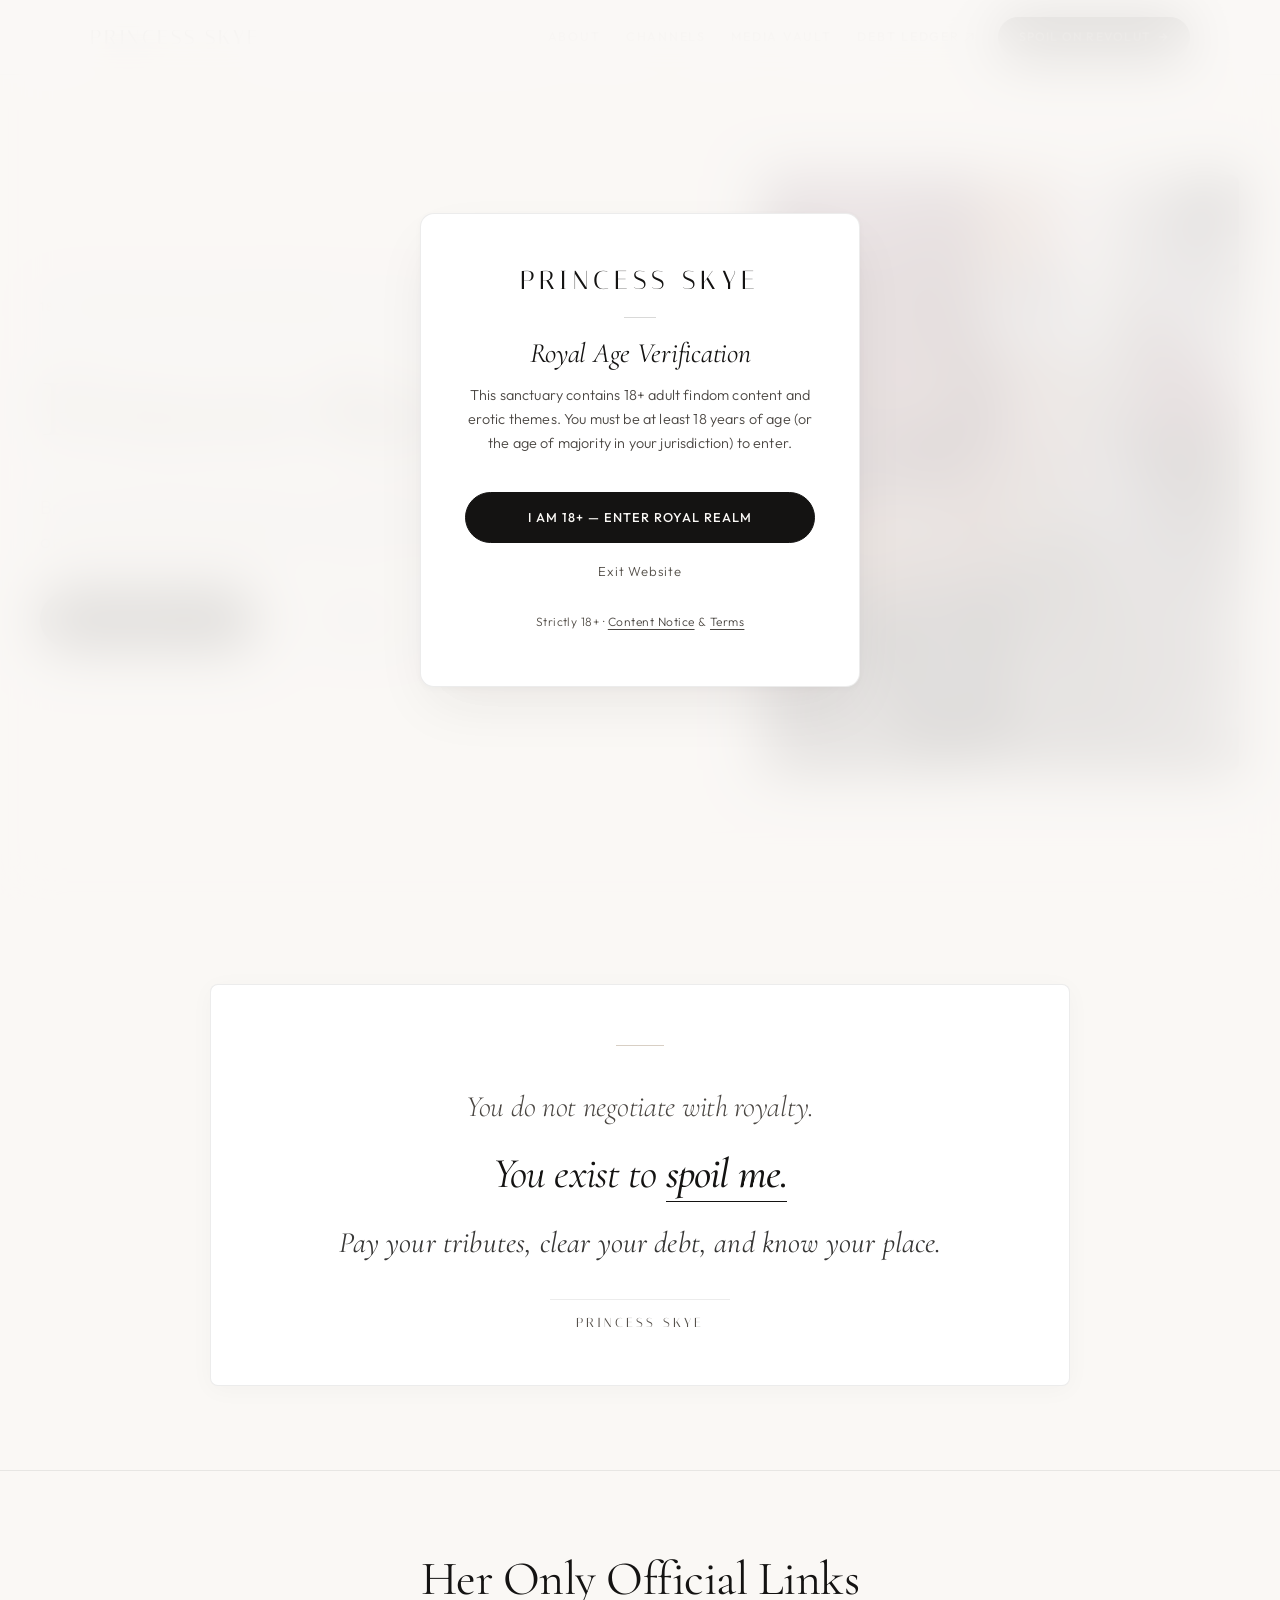
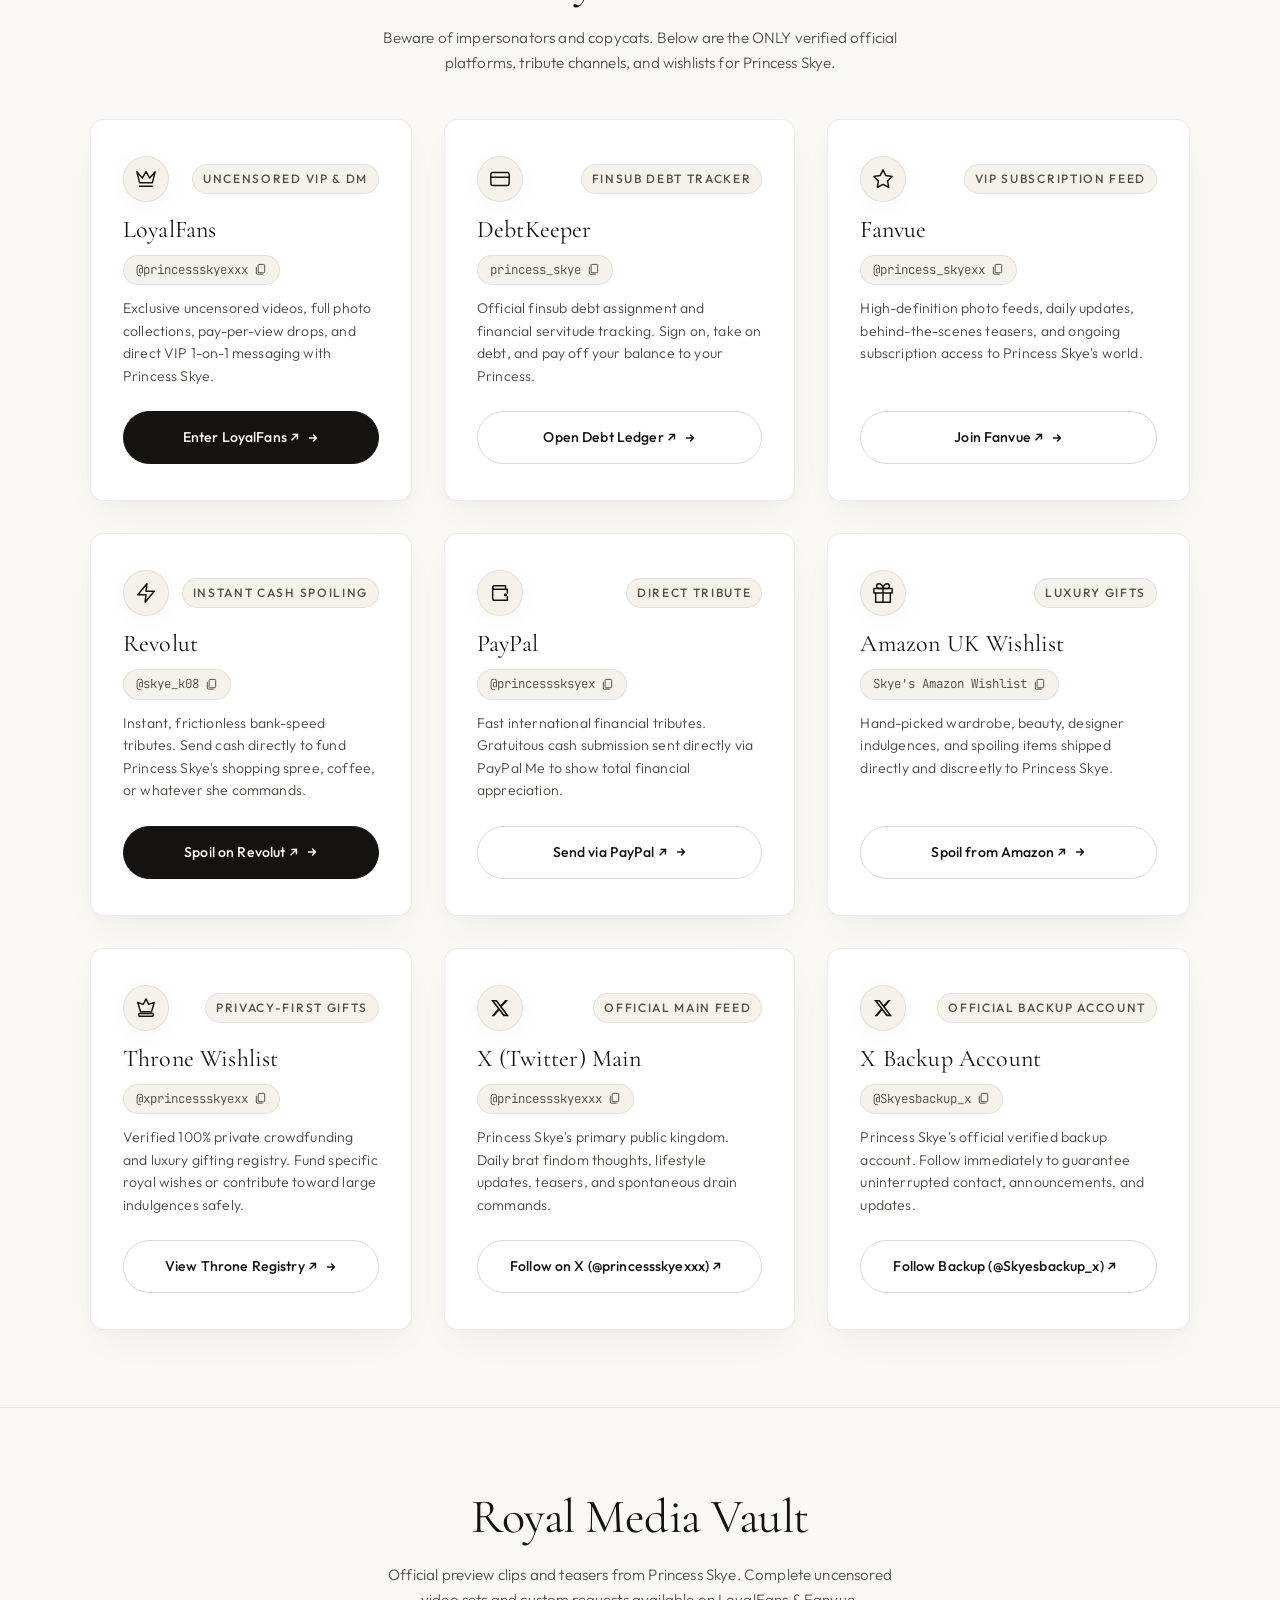
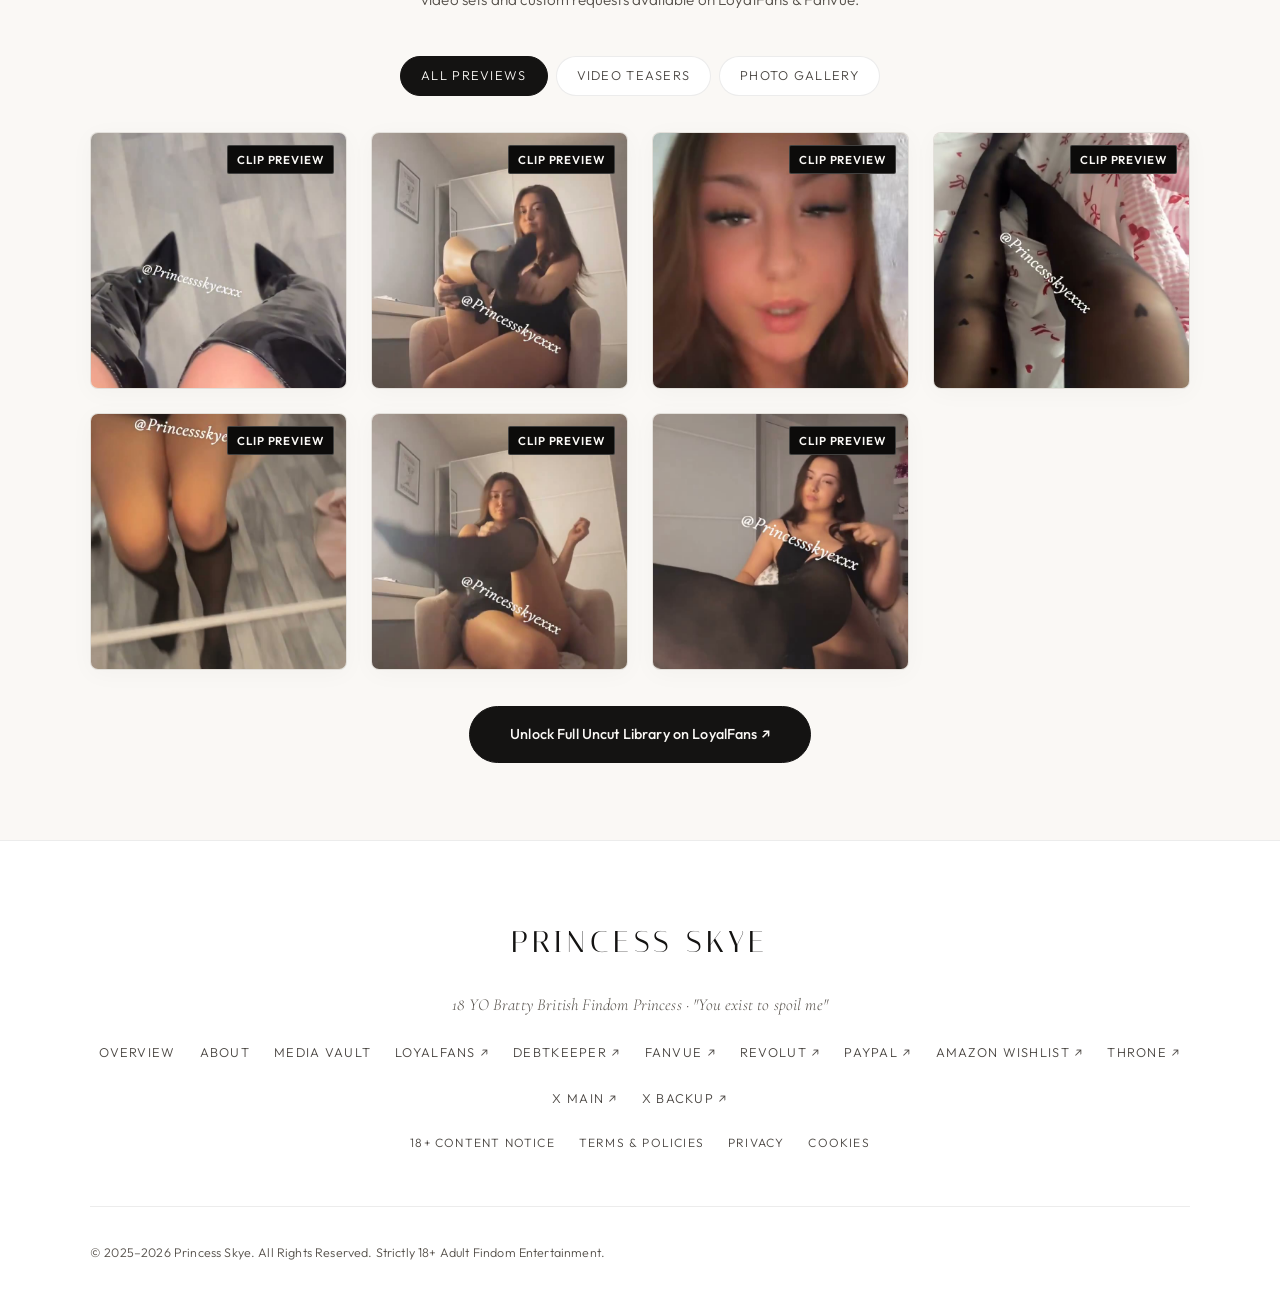
==== commit 10076e2f: "c" ====
--- a/index.html
+++ b/index.html
@@ -111,17 +111,9 @@
                 <path d="M1.5 10.5L10.5 1.5M10.5 1.5H3.5M10.5 1.5V8.5" stroke="currentColor" stroke-width="1.4" stroke-linecap="round" stroke-linejoin="round"/>
               </svg>
             </a></li>
-            <li><a href="#spoil" class="nav-link" data-i18n="nav_spoil">Spoil Intent</a></li>
           </ul>
         </nav>
-
-        <!-- Language Switcher -->
-        <div class="lang-switcher" role="group" aria-label="Language">
-          <button type="button" class="lang-btn is-active" data-lang-switch="en" aria-pressed="true">EN</button>
-          <button type="button" class="lang-btn" data-lang-switch="de" aria-pressed="false">DE</button>
-        </div>
-
-        <a href="https://revolut.me/skye_k08" target="_blank" rel="noopener noreferrer" class="btn btn-primary header-cta">
+<a href="https://revolut.me/skye_k08" target="_blank" rel="noopener noreferrer" class="btn btn-primary header-cta">
           <span data-i18n="nav_cta">Spoil on Revolut</span>
           <svg width="12" height="12" viewBox="0 0 12 12" fill="none" aria-hidden="true">
             <path d="M2.5 6H9.5M9.5 6L6.5 3M9.5 6L6.5 9" stroke="currentColor" stroke-width="1.5" stroke-linecap="round" stroke-linejoin="round"/>
@@ -147,12 +139,7 @@
             <span class="site-header__brand-name">Princess Skye</span>
           </div>
           <div style="display: flex; align-items: center; gap: 12px;">
-            <div class="lang-switcher" aria-label="Language Toggle">
-              <button type="button" class="lang-btn is-active" data-lang-switch="en">EN</button>
-              <span class="lang-divider">/</span>
-              <button type="button" class="lang-btn" data-lang-switch="de">DE</button>
-            </div>
-            <button class="nav-drawer__close" data-nav-close type="button" aria-label="Close menu">✕</button>
+<button class="nav-drawer__close" data-nav-close type="button" aria-label="Close menu">✕</button>
           </div>
         </div>
 
@@ -171,7 +158,6 @@
             <li><a href="https://throne.com/xprincessskyexx" target="_blank" rel="noopener noreferrer">Throne Registry ↗</a></li>
             <li><a href="https://x.com/princessskyexxx" target="_blank" rel="noopener noreferrer">X (@princessskyexxx) ↗</a></li>
             <li><a href="https://x.com/Skyesbackup_x" target="_blank" rel="noopener noreferrer">X Backup (@Skyesbackup_x) ↗</a></li>
-            <li><a href="#spoil" data-i18n="nav_spoil">Spoil Intent</a></li>
           </ul>
         </nav>
       </div>
@@ -215,7 +201,6 @@
             <div class="hero__media-frame" id="heroMediaFrame">
               <div class="hero__slides-track" id="heroSlidesTrack">
                 <img src="assets/img/skye_30.jpg" alt="Princess Skye" class="hero__media-img is-active" id="heroPrimaryImg" width="600" height="750" loading="eager">
-                <img src="assets/img/skye_23.jpg" alt="" class="hero__media-img" id="heroSecondaryImg" width="600" height="750" aria-hidden="true" decoding="async">
               </div>
               <div class="hero__media-caption">
                 <span class="hero__media-caption-title">Princess Skye</span>
@@ -252,7 +237,6 @@
     <section class="section section--border-top" id="links">
       <div class="container">
         <div class="section-header">
-          <span class="text-eyebrow" data-i18n="channels_eyebrow">Verified Royal Endpoints</span>
           <h2 class="text-editorial-title" data-i18n="channels_title">Her Only Official Links</h2>
           <p class="text-body-muted" data-i18n="channels_desc">
             Beware of impersonators and copycats. Below are the ONLY verified official platforms, tribute channels, and wishlists for Princess Skye.
@@ -611,7 +595,6 @@
     <section class="section section--border-top" id="vault">
       <div class="container">
         <div class="section-header">
-          <span class="text-eyebrow" data-i18n="vault_eyebrow">EXCLUSIVES &amp; TEASERS</span>
           <h2 class="text-editorial-title" data-i18n="vault_title">Royal Media Vault</h2>
           <p class="text-body-muted" data-i18n="vault_desc">
             Official preview clips and teasers from Princess Skye. Complete uncensored video sets and custom requests available on LoyalFans &amp; Fanvue.
@@ -738,108 +721,6 @@
           <a href="https://www.loyalfans.com/princessskyexxx" target="_blank" rel="noopener noreferrer" class="btn btn-primary btn-lg">
             Unlock Full Uncut Library on LoyalFans ↗
           </a>
-        </div>
-      </div>
-    </section>
-
-    <!-- ========================================================================
-         SPOIL & TRIBUTE INTENT GENERATOR
-         ======================================================================== -->
-    <section class="section section--border-top" id="spoil">
-      <div class="container-narrow">
-        <div class="section-header">
-          <span class="text-eyebrow" data-i18n="spoil_eyebrow">Financial Submission</span>
-          <h2 class="text-editorial-title" data-i18n="spoil_title">Tribute Brief &amp; Spoil Intent</h2>
-          <p class="text-body-muted" data-i18n="spoil_desc">
-            Declare your tribute to Princess Skye. Select your platform, specify your offering, and generate a verified tribute declaration.
-          </p>
-        </div>
-
-        <div class="booking-card">
-          <div class="form-success-banner" id="booking-success">
-            <h3 class="text-subtitle" style="margin-bottom:6px;" data-i18n="banner_title">Tribute Brief Copied &amp; Redirecting</h3>
-            <p style="font-size:0.9rem; color:var(--text-secondary);" data-i18n="banner_desc">
-              Your tribute declaration has been copied to your clipboard. Send it directly along with your tribute to Princess Skye.
-            </p>
-          </div>
-
-          <form class="booking-form" id="booking-form">
-            <div class="form-group">
-              <label class="form-label" for="book-name" data-i18n="label_name">Your Finsub Name / Moniker <span>(optional)</span></label>
-              <input class="form-input" type="text" id="book-name" placeholder="What should Princess Skye call you?" data-i18n-ph="ph_name">
-            </div>
-
-            <div class="form-group">
-              <label class="form-label" for="book-contact" data-i18n="label_contact">Your Social Handle <span>(optional)</span></label>
-              <input class="form-input" type="text" id="book-contact" placeholder="e.g. @YourHandle on X / LoyalFans" data-i18n-ph="ph_contact">
-            </div>
-
-            <div class="form-group">
-              <label class="form-label" for="book-platform" data-i18n="label_channel">Tribute Endpoint <span>(required)</span></label>
-              <select class="form-select" id="book-platform">
-                <option value="Revolut (@skye_k08)" selected>Revolut (@skye_k08)</option>
-                <option value="DebtKeeper (princess_skye)">DebtKeeper (princess_skye)</option>
-                <option value="LoyalFans (@princessskyexxx)">LoyalFans (@princessskyexxx)</option>
-                <option value="PayPal (@princesssksyex)">PayPal (@princesssksyex)</option>
-                <option value="Fanvue (@princess_skyexx)">Fanvue (@princess_skyexx)</option>
-                <option value="Amazon UK Wishlist">Amazon UK Wishlist</option>
-                <option value="Throne Registry (@xprincessskyexx)">Throne Registry (@xprincessskyexx)</option>
-                <option value="X Main (@princessskyexxx)">X Main (@princessskyexxx)</option>
-              </select>
-            </div>
-
-            <div class="form-group">
-              <label class="form-label" for="book-budget" data-i18n="label_budget">Tribute Amount / Offering <span>(optional)</span></label>
-              <select class="form-select" id="book-budget">
-                <option value="£50 (Coffee &amp; Spoil)" data-i18n="opt_bdg_1">£50 (Coffee &amp; Spoil)</option>
-                <option value="£100 (Brat Tribute)" data-i18n="opt_bdg_2">£100 (Brat Tribute)</option>
-                <option value="£250 (Shopping Spree Fund)" data-i18n="opt_bdg_3">£250 (Shopping Spree Fund)</option>
-                <option value="£500 (Designer Luxury Tribute)" data-i18n="opt_bdg_4">£500 (Designer Luxury Tribute)</option>
-                <option value="£1,000+ (Princess VIP Devotion)" data-i18n="opt_bdg_5">£1,000+ (Princess VIP Devotion)</option>
-                <option value="Wishlist Item Purchased" data-i18n="opt_bdg_6">Wishlist Item Purchased</option>
-              </select>
-            </div>
-
-            <div class="form-group form-full">
-              <label class="form-label" for="book-service" data-i18n="label_service">Submission Reason <span>(optional)</span></label>
-              <select class="form-select" id="book-service">
-                <option value="Unconditional Gratuitous Spoil" selected data-i18n="opt_srv_1">Unconditional Gratuitous Spoil ("You exist to spoil me")</option>
-                <option value="Debt Reduction / Payment" data-i18n="opt_srv_2">Debt Reduction / DebtKeeper Balance Payment</option>
-                <option value="Wishlist Gift Fulfillment" data-i18n="opt_srv_3">Wishlist Gift Fulfillment (Amazon / Throne)</option>
-                <option value="VIP Content &amp; Subscription Unlock" data-i18n="opt_srv_4">VIP Content &amp; Subscription Unlock</option>
-                <option value="Custom Humiliation / Findom Request" data-i18n="opt_srv_5">Custom Humiliation / Findom Request</option>
-              </select>
-            </div>
-
-            <div class="form-group form-full">
-              <label class="form-label" for="book-details" data-i18n="label_details">Submission Note <span>(optional)</span></label>
-              <textarea class="form-textarea" id="book-details" rows="3" placeholder="State your devotion, why Princess Skye should take your money, or transaction reference..." data-i18n-ph="ph_details"></textarea>
-            </div>
-
-            <div class="form-group form-full form-check-wrap">
-              <label class="form-check-label">
-                <input type="checkbox" required class="form-checkbox" id="book-terms">
-                <span data-i18n="terms_text">I confirm that I am at least 18 years of age and that all tributes are 100% voluntary, gratuitous, and non-refundable gifts. <strong>(required)</strong></span>
-              </label>
-            </div>
-
-            <div class="form-actions form-full">
-              <button type="submit" class="btn btn-primary btn-block btn-lg" data-i18n="btn_submit">
-                Copy Tribute Brief &amp; Open Selected Platform
-              </button>
-              <div style="display: grid; grid-template-columns: repeat(auto-fit, minmax(180px, 1fr)); gap: 12px; margin-top: 6px;">
-                <a href="https://revolut.me/skye_k08" target="_blank" rel="noopener noreferrer" class="btn btn-secondary btn-block" data-i18n="btn_quick_rev">
-                  Instant Spoil: Revolut ↗
-                </a>
-                <a href="https://debtkeeper.app/d/princess_skye" target="_blank" rel="noopener noreferrer" class="btn btn-secondary btn-block" data-i18n="btn_quick_dk">
-                  Pay Debt: DebtKeeper ↗
-                </a>
-                <a href="https://www.loyalfans.com/princessskyexxx" target="_blank" rel="noopener noreferrer" class="btn btn-secondary btn-block" data-i18n="btn_quick_lf">
-                  Message on LoyalFans ↗
-                </a>
-              </div>
-            </div>
-          </form>
         </div>
       </div>
     </section>
--- a/assets/css/styles.css
+++ b/assets/css/styles.css
@@ -20,8 +20,8 @@
   /* Refined Charcoal & Jet Typography */
   --text-primary: #141312;
   --text-secondary: #4A4642;
-  --text-muted: #8C867E;
-  --text-subtle: #C4BEB5;
+  --text-muted: #544F49;
+  --text-subtle: #736C63;
 
   /* Whispering Hairline Borders */
   --border-hairline: rgba(20, 19, 18, 0.08);
@@ -173,12 +173,15 @@
 }
 
 .section {
-  padding-block: clamp(44px, 5.5vw, 76px);
+  padding-top: clamp(48px, 6vw, 84px);
+  padding-bottom: clamp(48px, 6vw, 84px);
+  padding-block: clamp(48px, 6vw, 84px);
   position: relative;
 }
 
 .section--border-top {
   border-top: 1px solid var(--border-hairline);
+  padding-top: clamp(48px, 6vw, 84px);
 }
 
 /* ---- Typography Hierarchy ---------------------------------------------- */
@@ -186,7 +189,7 @@
   font-family: var(--font-editorial);
   font-weight: 400;
   font-size: clamp(2.8rem, 6.5vw, 5rem);
-  line-height: 1.08;
+  line-height: 1.36;
   letter-spacing: -0.015em;
   color: var(--text-primary);
 }
@@ -195,7 +198,7 @@
   font-family: var(--font-editorial);
   font-weight: 400;
   font-size: clamp(2rem, 4vw, 3rem);
-  line-height: 1.15;
+  line-height: 1.36;
   letter-spacing: -0.01em;
   color: var(--text-primary);
 }
@@ -243,7 +246,7 @@
 .section-header {
   margin-bottom: clamp(28px, 3.5vw, 44px);
   text-align: center;
-  max-width: 680px;
+  max-width: 540px;
   margin-inline: auto;
 }
 
@@ -253,6 +256,11 @@
 
 .section-header .text-editorial-title {
   margin-bottom: var(--space-3);
+}
+
+.section-header p {
+  max-width: 54ch;
+  margin-inline: auto;
 }
 
 /* ---- Buttons (Minimalist Luxury) --------------------------------------- */
@@ -263,10 +271,9 @@
   gap: var(--space-2);
   padding: 14px 32px;
   font-family: var(--font-body);
-  font-size: 0.85rem;
-  font-weight: 400;
-  letter-spacing: 0.12em;
-  text-transform: uppercase;
+  font-size: 0.88rem;
+  font-weight: 500;
+  letter-spacing: 0.01em;
   border-radius: var(--radius-pill);
   transition: transform var(--dur-fast) var(--ease-out), 
               background-color var(--dur-fast) var(--ease-out), 
@@ -368,6 +375,10 @@
   border-radius: var(--radius-lg);
   max-width: 440px;
   width: 100%;
+  padding-top: clamp(36px, 5.5vw, 54px);
+  padding-bottom: clamp(36px, 5.5vw, 54px);
+  padding-left: clamp(28px, 4vw, 44px);
+  padding-right: clamp(28px, 4vw, 44px);
   padding: clamp(36px, 5.5vw, 54px) clamp(28px, 4vw, 44px);
   text-align: center;
   box-shadow: 0 24px 60px -12px rgba(20, 19, 18, 0.08), 0 2px 6px rgba(20, 19, 18, 0.03);
@@ -397,7 +408,7 @@
   letter-spacing: -0.01em;
   color: var(--text-primary);
   margin-bottom: var(--space-3);
-  line-height: 1.2;
+  line-height: 1.36;
 }
 
 .age-gate__desc {
@@ -443,7 +454,7 @@
 }
 
 .age-gate__meta {
-  font-size: 0.72rem;
+  font-size: 0.75rem;
   letter-spacing: 0.04em;
   color: var(--text-muted);
 }
@@ -755,9 +766,20 @@
   font-family: var(--font-editorial);
   font-size: clamp(3rem, 6.5vw, 5.2rem);
   font-weight: 300;
-  line-height: 1.05;
+  line-height: 1.36;
   letter-spacing: -0.015em;
   color: var(--text-primary);
+}
+
+.hero__kicker {
+  display: block;
+  font-family: var(--font-body);
+  font-size: clamp(0.82rem, 1.15vw, 0.92rem);
+  font-weight: 500;
+  letter-spacing: 0.04em;
+  color: var(--text-secondary);
+  margin-bottom: var(--space-2);
+  text-transform: none;
 }
 
 .hero__title em {
@@ -805,7 +827,7 @@
 }
 
 .hero__metric-label {
-  font-size: 0.72rem;
+  font-size: 0.75rem;
   letter-spacing: 0.16em;
   text-transform: uppercase;
   color: var(--text-muted);
@@ -840,24 +862,19 @@
   width: 100%;
   height: 100%;
   object-fit: cover;
-  opacity: 0;
-  transform: scale(1.015);
-  transition: opacity 1.4s cubic-bezier(0.16, 1, 0.3, 1), 
-              transform 1.4s cubic-bezier(0.16, 1, 0.3, 1);
-  will-change: opacity, transform;
-}
-
-.hero__media-img.is-active {
   opacity: 1;
   transform: scale(1);
-  z-index: 1;
-}
-
-.hero__media-img.is-incoming {
-  z-index: 2;
-}
-
-.hero__media-frame:hover .hero__media-img.is-active {
+  transition: opacity 0.6s cubic-bezier(0.16, 1, 0.3, 1), 
+              transform 0.8s cubic-bezier(0.16, 1, 0.3, 1);
+  will-change: opacity, transform;
+}
+
+.hero__media-img.is-transitioning {
+  opacity: 0.88;
+  transform: scale(1.015);
+}
+
+.hero__media-frame:hover .hero__media-img {
   transform: scale(1.025);
 }
 
@@ -890,6 +907,8 @@
 
 /* ---- Editorial Motto Section (Haute Minimalist Luxury) ------------------- */
 .motto-section {
+  padding-top: clamp(48px, 8vw, 84px);
+  padding-bottom: clamp(48px, 8vw, 84px);
   padding-block: clamp(48px, 8vw, 84px);
   position: relative;
 }
@@ -901,6 +920,10 @@
   border-radius: var(--radius-md);
   max-width: 860px;
   margin-inline: auto;
+  padding-top: clamp(36px, 5vw, 60px);
+  padding-bottom: clamp(32px, 4vw, 52px);
+  padding-left: clamp(24px, 5vw, 64px);
+  padding-right: clamp(24px, 5vw, 64px);
   padding: clamp(36px, 5vw, 60px) clamp(24px, 5vw, 64px) clamp(32px, 4vw, 52px);
   text-align: center;
   box-shadow: var(--shadow-soft);
@@ -953,7 +976,7 @@
   font-weight: 400;
   font-style: italic;
   color: var(--text-primary);
-  line-height: 1.25;
+  line-height: 1.38;
   letter-spacing: -0.02em;
 }
 
@@ -1106,15 +1129,16 @@
   position: absolute;
   top: var(--space-3);
   right: var(--space-3);
-  padding: 3px 8px;
+  padding: 4px 9px;
   border-radius: var(--radius-xs);
-  background: rgba(255, 255, 255, 0.9);
-  backdrop-filter: blur(8px);
-  font-size: 0.68rem;
-  letter-spacing: 0.1em;
+  background: #0C0B0A;
+  color: #FAF8F5;
+  border: 1px solid rgba(255, 255, 255, 0.22);
+  font-size: 0.72rem;
+  letter-spacing: 0.08em;
   text-transform: uppercase;
-  color: var(--text-primary);
-  font-weight: 500;
+  font-weight: 600;
+  z-index: 4;
 }
 
 /* Lightbox Modal */
@@ -1122,10 +1146,11 @@
   position: fixed;
   inset: 0;
   z-index: var(--z-modal);
-  background: rgba(250, 248, 245, 0.96);
-  backdrop-filter: blur(24px);
-  -webkit-backdrop-filter: blur(24px);
-  display: flex;
+  background: rgba(12, 11, 10, 0.94);
+  backdrop-filter: blur(28px);
+  -webkit-backdrop-filter: blur(28px);
+  display: flex;
+  flex-direction: column;
   align-items: center;
   justify-content: center;
   padding: var(--space-5);
@@ -1143,17 +1168,24 @@
   position: absolute;
   top: var(--space-5);
   right: var(--space-5);
-  width: 44px;
-  height: 44px;
+  width: 46px;
+  height: 46px;
   border-radius: 50%;
-  background: var(--bg-pure);
-  border: 1px solid var(--border-hairline);
-  color: var(--text-primary);
+  background: rgba(255, 255, 255, 0.12);
+  border: 1px solid rgba(255, 255, 255, 0.2);
+  color: #FAF8F5;
   display: flex;
   align-items: center;
   justify-content: center;
-  font-size: 1.2rem;
-  box-shadow: var(--shadow-soft);
+  font-size: 1.25rem;
+  cursor: pointer;
+  box-shadow: 0 4px 16px rgba(0, 0, 0, 0.4);
+  transition: background 0.2s ease, transform 0.2s ease;
+}
+
+.lightbox__close:hover {
+  background: rgba(255, 255, 255, 0.24);
+  transform: scale(1.06);
 }
 
 .lightbox__prev,
@@ -1161,17 +1193,18 @@
   position: absolute;
   top: 50%;
   transform: translateY(-50%);
-  width: 44px;
-  height: 44px;
+  width: 46px;
+  height: 46px;
   border-radius: 50%;
-  background: var(--bg-pure);
-  border: 1px solid var(--border-hairline);
-  color: var(--text-primary);
+  background: rgba(255, 255, 255, 0.12);
+  border: 1px solid rgba(255, 255, 255, 0.2);
+  color: #FAF8F5;
   display: flex;
   align-items: center;
   justify-content: center;
   font-size: 1.1rem;
-  box-shadow: var(--shadow-soft);
+  cursor: pointer;
+  box-shadow: 0 4px 16px rgba(0, 0, 0, 0.4);
 }
 
 .lightbox__prev { left: var(--space-5); }
@@ -1179,28 +1212,31 @@
 
 .lightbox__content {
   max-width: 90vw;
-  max-height: 85vh;
+  max-height: 80vh;
   display: flex;
   flex-direction: column;
   align-items: center;
+  justify-content: center;
 }
 
 .lightbox__content img,
 .lightbox__content video {
   max-width: 100%;
-  max-height: 75vh;
+  max-height: 72vh;
   object-fit: contain;
   border-radius: var(--radius-md);
-  box-shadow: var(--shadow-modal);
-  border: 1px solid var(--border-hairline);
+  box-shadow: 0 24px 60px rgba(0, 0, 0, 0.7);
+  border: 1px solid rgba(255, 255, 255, 0.14);
 }
 
 .lightbox__caption {
-  margin-top: var(--space-4);
+  margin-top: var(--space-3);
   font-family: var(--font-editorial);
-  font-size: 1.25rem;
-  color: var(--text-primary);
+  font-size: 1.2rem;
+  font-weight: 400;
+  color: #FAF8F5;
   text-align: center;
+  letter-spacing: -0.01em;
 }
 
 /* ---- The Sovereign Protocol -------------------------------------------- */
@@ -1279,115 +1315,8 @@
 
 
 
-/* ---- Minimalist Booking System ----------------------------------------- */
-.booking-card {
-  width: 100%;
-  min-width: 0;
-  padding: clamp(36px, 6vw, 64px);
-  background: var(--bg-pure);
-  border-radius: var(--radius-md);
-  border: 1px solid var(--border-hairline);
-  box-shadow: var(--shadow-card);
-}
-
-.booking-form {
-  display: grid;
-  grid-template-columns: 1fr;
-  gap: var(--space-5);
-  min-width: 0;
-}
-
-@media (min-width: 768px) {
-  .booking-form {
-    grid-template-columns: 1fr 1fr;
-  }
-  .booking-form .form-full {
-    grid-column: span 2;
-  }
-}
-
-.form-group {
-  display: flex;
-  flex-direction: column;
-  gap: var(--space-2);
-  min-width: 0;
-}
-
-.form-label {
-  font-size: 0.75rem;
-  font-weight: 500;
-  text-transform: uppercase;
-  letter-spacing: 0.15em;
-  color: var(--text-muted);
-}
-
-.form-label span {
-  color: var(--text-subtle);
-  font-weight: 300;
-  letter-spacing: 0.08em;
-  text-transform: lowercase;
-}
-
-.form-input,
-.form-select,
-.form-textarea {
-  width: 100%;
-  min-width: 0;
-  max-width: 100%;
-  padding: 14px 18px;
-  border-radius: var(--radius-sm);
-  background: var(--bg-milky);
-  border: 1px solid var(--border-hairline);
-  color: var(--text-primary);
-  font-size: 0.92rem;
-  font-family: var(--font-body);
-  transition: border-color var(--dur-fast) var(--ease-out), background-color var(--dur-fast) var(--ease-out);
-}
-
-.form-input:focus,
-.form-select:focus,
-.form-textarea:focus {
-  border-color: var(--border-focus);
-  background: var(--bg-pure);
-}
-
-.form-textarea {
-  min-height: 120px;
-  resize: vertical;
-}
-
-.form-actions {
-  display: grid;
-  gap: var(--space-3);
-  min-width: 0;
-}
-
-.booking-form .btn {
-  min-width: 0;
-  min-height: 48px;
-  line-height: 1.35;
-  text-align: center;
-  white-space: normal;
-  overflow-wrap: anywhere;
-}
-
-.form-check-wrap,
-.form-check-label {
-  min-width: 0;
-}
-
-.form-check-label strong {
-  font-weight: 500;
-  color: var(--text-primary);
-}
-
-.form-success-banner {
-  padding: var(--space-5);
-  border-radius: var(--radius-sm);
-  background: rgba(20, 19, 18, 0.04);
-  border: 1px solid var(--border-medium);
-  color: var(--text-primary);
-  text-align: center;
+/* Photo gallery code remains available for later activation. */
+.vault-item[data-media-type="photos"] {
   display: none;
 }
 
@@ -1607,9 +1536,7 @@
     width: min(100%, 520px);
     margin-inline: auto;
   }
-
-  .motto-card,
-  .booking-card {
+  .motto-card {
     min-width: 0;
     padding-inline: 24px;
   }
@@ -1706,6 +1633,10 @@
   background: var(--bg-pure);
   border: 1px solid var(--border-hairline);
   border-radius: var(--radius-lg);
+  padding-top: clamp(28px, 4vw, 36px);
+  padding-bottom: clamp(28px, 4vw, 36px);
+  padding-left: clamp(24px, 3.5vw, 32px);
+  padding-right: clamp(24px, 3.5vw, 32px);
   padding: clamp(28px, 4vw, 36px) clamp(24px, 3.5vw, 32px);
   box-shadow: 0 16px 40px -12px rgba(20, 19, 18, 0.06), 0 2px 6px rgba(20, 19, 18, 0.02);
   display: flex;
@@ -1749,7 +1680,7 @@
 }
 
 .channel-showcase-card__tag {
-  font-size: 0.68rem;
+  font-size: 0.75rem;
   letter-spacing: 0.14em;
   text-transform: uppercase;
   font-weight: 500;
@@ -1765,7 +1696,7 @@
   font-size: 1.5rem;
   font-weight: 400;
   color: var(--text-primary);
-  line-height: 1.2;
+  line-height: 1.36;
   margin-bottom: 8px;
 }
 
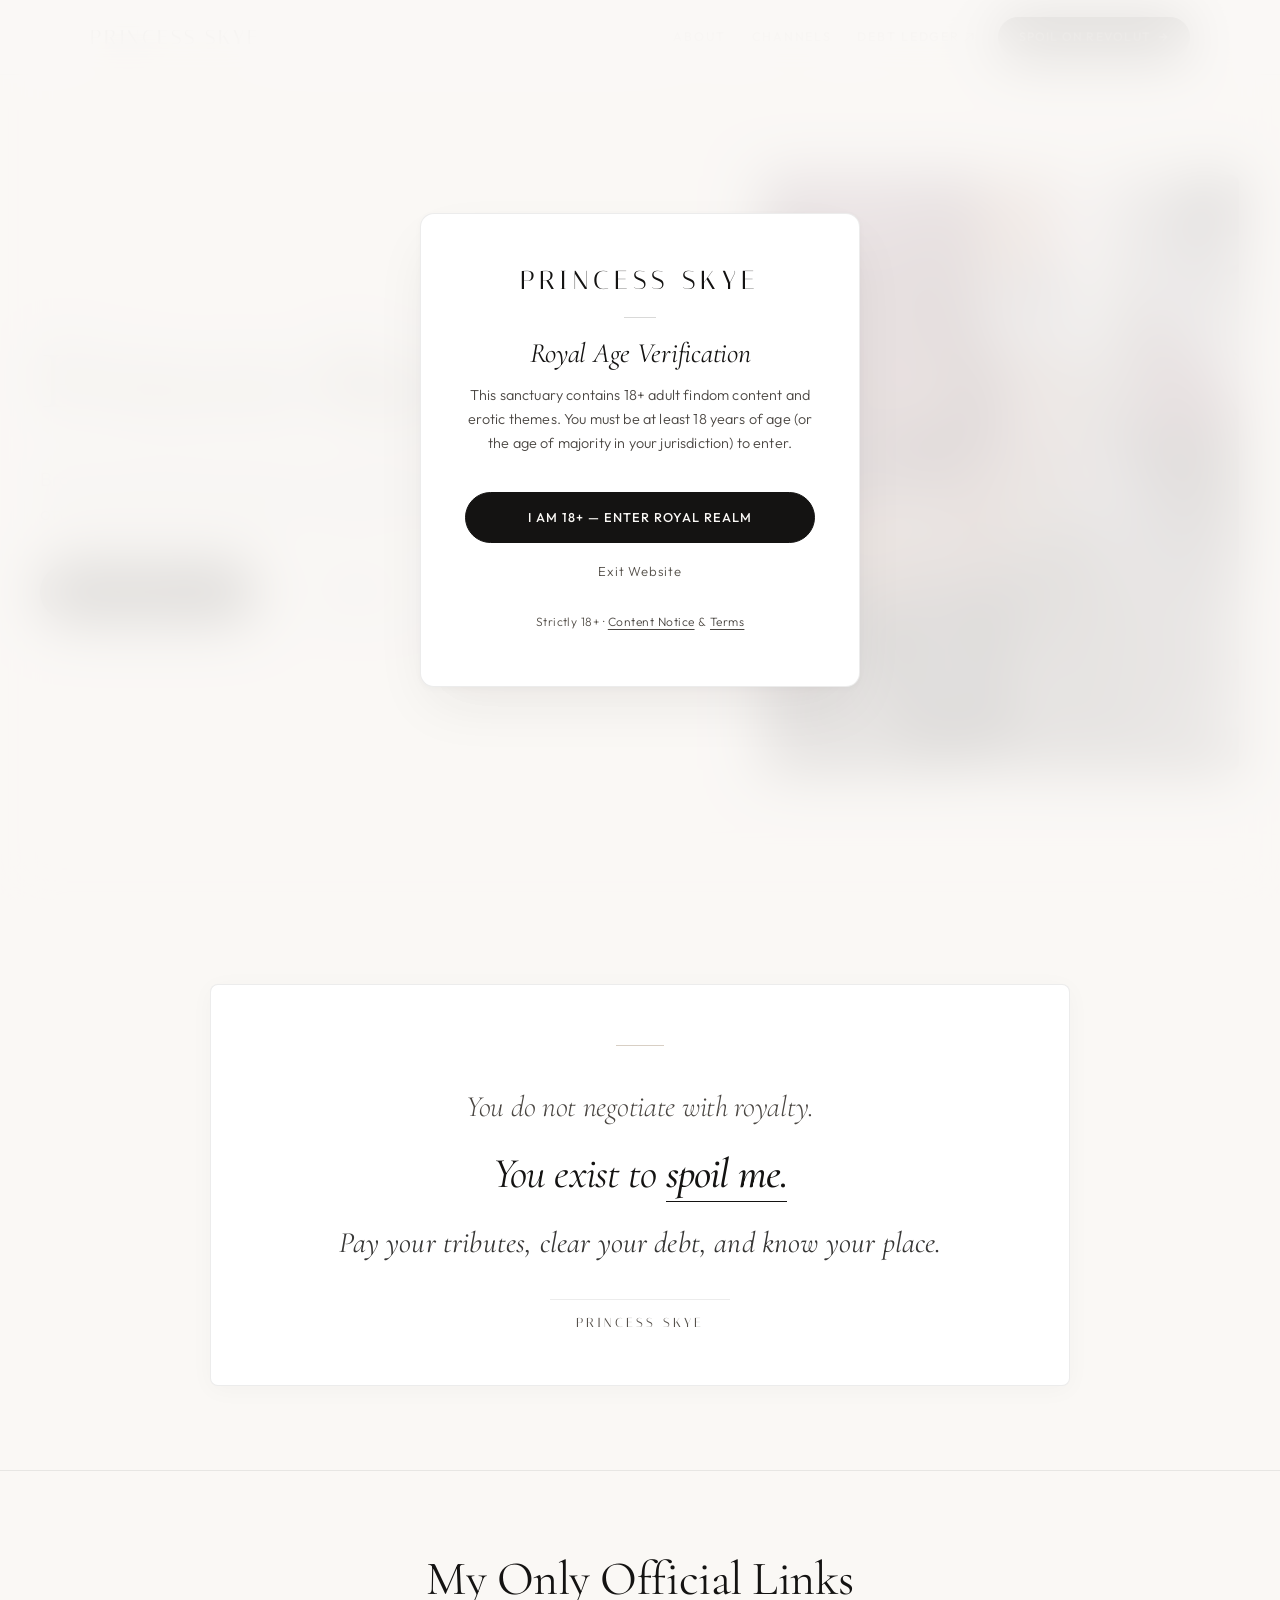
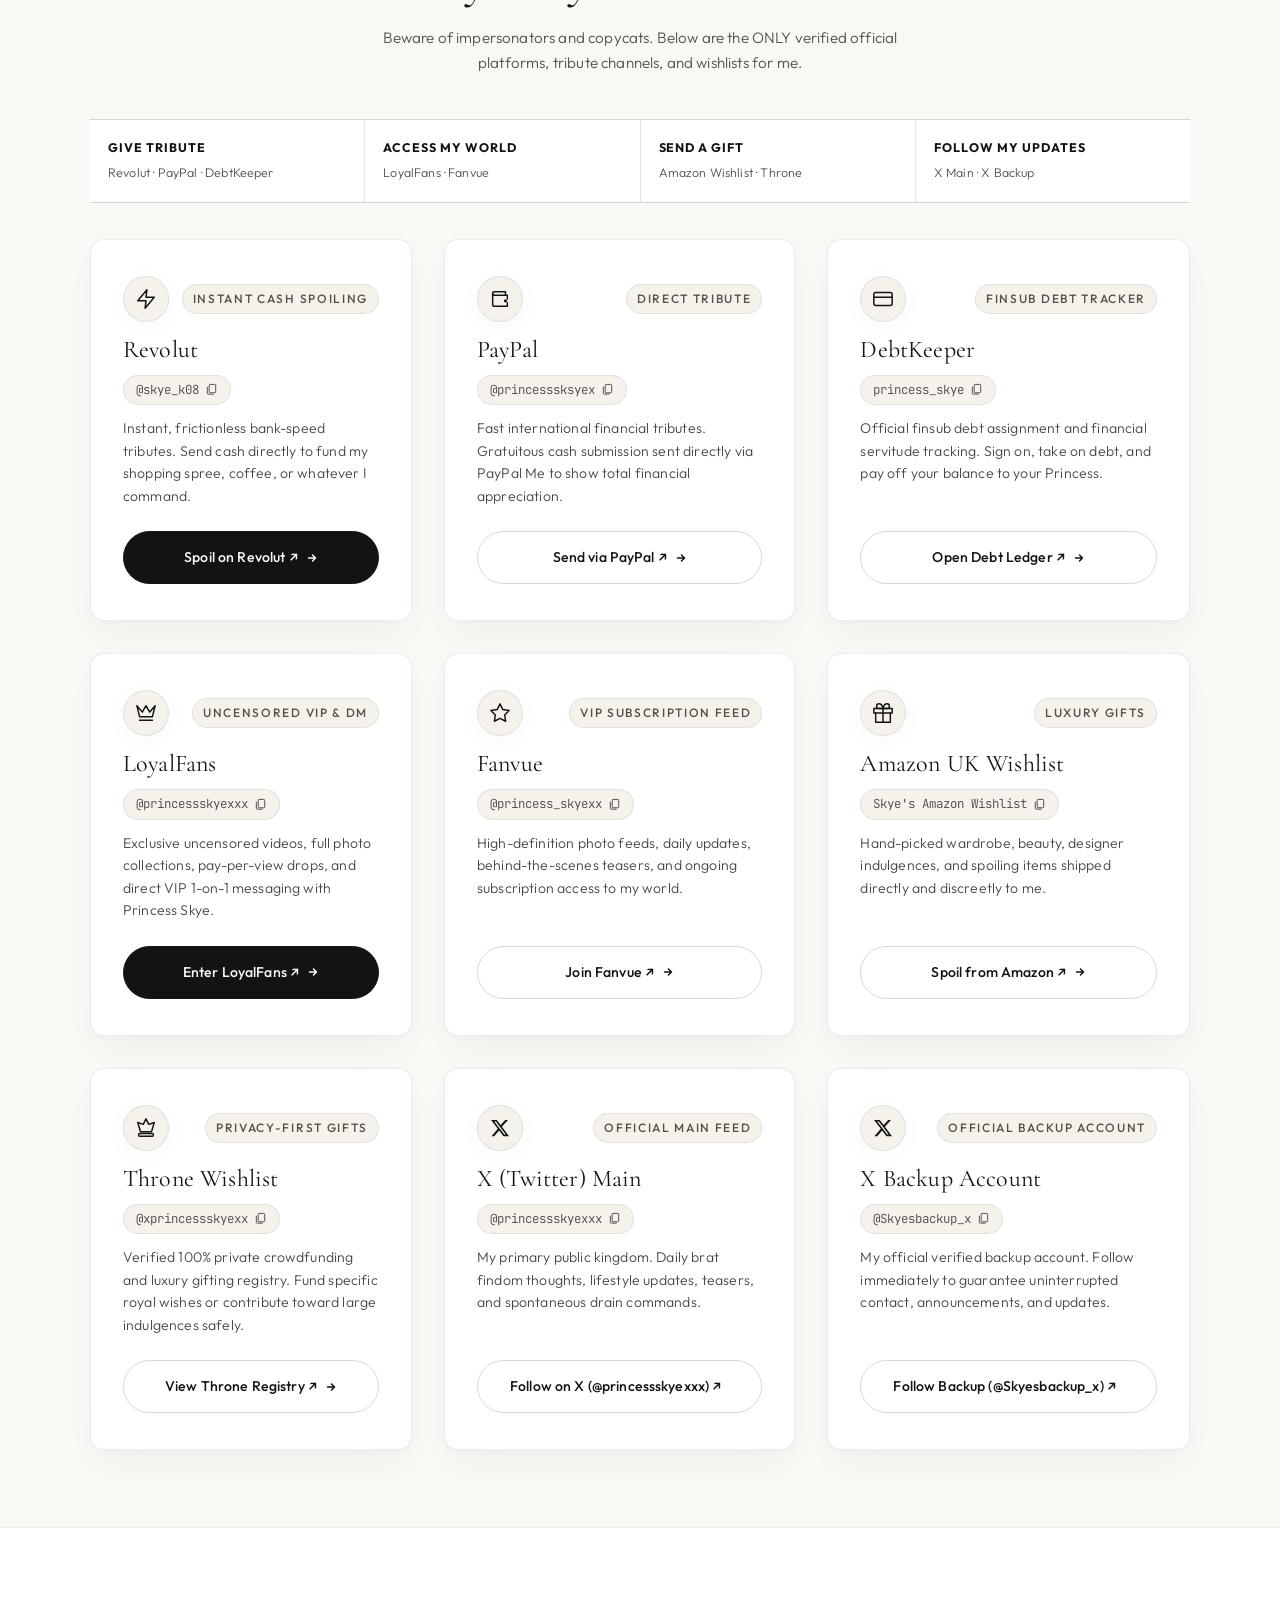
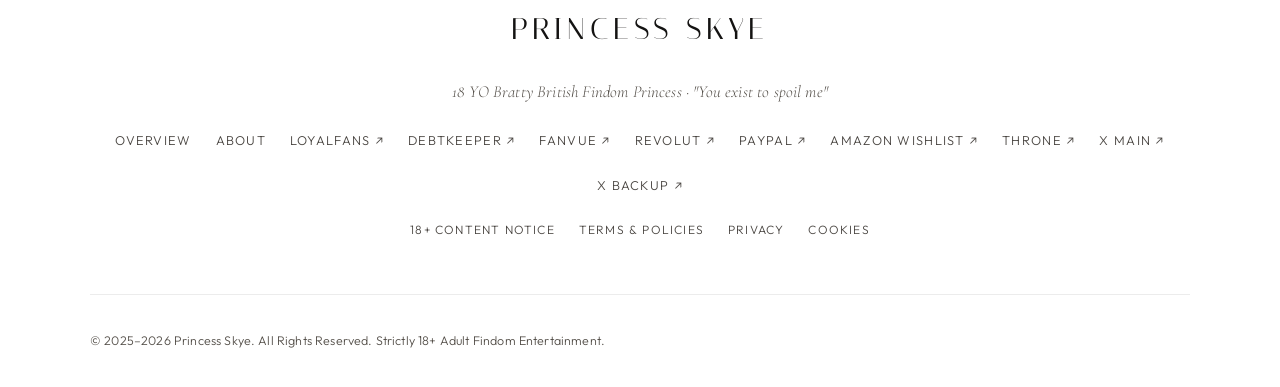
==== commit 1792a3fc: "c" ====
--- a/index.html
+++ b/index.html
@@ -4,7 +4,7 @@
   <meta charset="UTF-8">
   <meta name="viewport" content="width=device-width, initial-scale=1.0, viewport-fit=cover">
   <title>Princess Skye — Official Website | Bratty British Findom Princess</title>
-  <meta name="description" content="Official website of Princess Skye. 18-year-old Bratty British Findom Princess. You exist to spoil me. Verified links to LoyalFans, DebtKeeper, Fanvue, Wishlists & Direct Tributes.">
+  <meta name="description" content="My official website. I am an 18-year-old Bratty British Findom Princess. You exist to spoil me. Verified links to LoyalFans, DebtKeeper, Fanvue, Wishlists & Direct Tributes.">
   <link rel="canonical" href="https://princess-skye.netlify.app/">
 
   <!-- Open Graph -->
@@ -47,7 +47,7 @@
     "name": "Princess Skye",
     "jobTitle": "Findom Creator & Model",
     "url": "https://princess-skye.netlify.app/",
-    "description": "Princess Skye — Official Website. 18-year-old Bratty British Findom Princess. You exist to spoil me.",
+    "description": "My official website. I am an 18-year-old Bratty British Findom Princess. You exist to spoil me.",
     "sameAs": [
       "https://www.loyalfans.com/princessskyexxx",
       "https://debtkeeper.app/d/princess_skye",
@@ -104,7 +104,6 @@
           <ul class="desktop-nav__list">
             <li><a href="#about" class="nav-link" data-i18n="nav_about">About</a></li>
             <li><a href="#links" class="nav-link" data-i18n="nav_channels">Channels</a></li>
-            <li><a href="#vault" class="nav-link" data-i18n="nav_vault">Media Vault</a></li>
             <li><a href="https://debtkeeper.app/d/princess_skye" target="_blank" rel="noopener noreferrer" class="nav-link nav-link--ext">
               <span data-i18n="nav_debt">Debt Ledger</span>
               <svg class="ext-icon" width="10" height="10" viewBox="0 0 12 12" fill="none" aria-hidden="true">
@@ -148,7 +147,6 @@
             <li><a href="#hero" data-i18n="nav_overview">Overview</a></li>
             <li><a href="#about" data-i18n="nav_about">About</a></li>
             <li><a href="#links" data-i18n="nav_channels">All 9 Verified Links</a></li>
-            <li><a href="#vault" data-i18n="nav_vault">Media Vault</a></li>
             <li><a href="https://www.loyalfans.com/princessskyexxx" target="_blank" rel="noopener noreferrer">LoyalFans VIP ↗</a></li>
             <li><a href="https://debtkeeper.app/d/princess_skye" target="_blank" rel="noopener noreferrer">DebtKeeper Ledger ↗</a></li>
             <li><a href="https://www.fanvue.com/princess_skyexx" target="_blank" rel="noopener noreferrer">Fanvue Feed ↗</a></li>
@@ -176,7 +174,6 @@
       <div class="container-hero">
         <div class="hero__grid">
           <div class="hero__content">
-            <span class="text-eyebrow" style="margin-bottom: var(--space-3); letter-spacing: 0.18em;" data-i18n="hero_eyebrow">18 YO BRATTY BRITISH FINDOM PRINCESS · EST. 2025</span>
             <h1 class="hero__title">
               Princess <em>Skye.</em>
             </h1>
@@ -237,10 +234,17 @@
     <section class="section section--border-top" id="links">
       <div class="container">
         <div class="section-header">
-          <h2 class="text-editorial-title" data-i18n="channels_title">Her Only Official Links</h2>
+          <h2 class="text-editorial-title" data-i18n="channels_title">My Only Official Links</h2>
           <p class="text-body-muted" data-i18n="channels_desc">
-            Beware of impersonators and copycats. Below are the ONLY verified official platforms, tribute channels, and wishlists for Princess Skye.
+            Beware of impersonators and copycats. Below are the ONLY verified official platforms, tribute channels, and wishlists for me.
           </p>
+        </div>
+
+        <div class="links-map" aria-label="Link categories">
+          <span><strong>Give tribute</strong><small>Revolut · PayPal · DebtKeeper</small></span>
+          <span><strong>Access my world</strong><small>LoyalFans · Fanvue</small></span>
+          <span><strong>Send a gift</strong><small>Amazon Wishlist · Throne</small></span>
+          <span><strong>Follow my updates</strong><small>X Main · X Backup</small></span>
         </div>
 
         <div class="channel-showcase-grid">
@@ -268,7 +272,7 @@
                 </button>
               </div>
               <p class="channel-showcase-card__desc" data-i18n="card_lf_desc">
-                Exclusive uncensored videos, full photo collections, pay-per-view drops, and direct VIP 1-on-1 messaging with Princess Skye.
+                Exclusive uncensored videos, full photo collections, pay-per-view drops, and direct VIP 1-on-1 messaging with me.
               </p>
             </div>
 
@@ -343,7 +347,7 @@
                 </button>
               </div>
               <p class="channel-showcase-card__desc" data-i18n="card_fv_desc">
-                High-definition photo feeds, daily updates, behind-the-scenes teasers, and ongoing subscription access to Princess Skye's world.
+                High-definition photo feeds, daily updates, behind-the-scenes teasers, and ongoing subscription access to my world.
               </p>
             </div>
 
@@ -380,7 +384,7 @@
                 </button>
               </div>
               <p class="channel-showcase-card__desc" data-i18n="card_rev_desc">
-                Instant, frictionless bank-speed tributes. Send cash directly to fund Princess Skye's shopping spree, coffee, or whatever she commands.
+                Instant, frictionless bank-speed tributes. Send cash directly to fund my shopping spree, coffee, or whatever I command.
               </p>
             </div>
 
@@ -460,7 +464,7 @@
                 </button>
               </div>
               <p class="channel-showcase-card__desc" data-i18n="card_amz_desc">
-                Hand-picked wardrobe, beauty, designer indulgences, and spoiling items shipped directly and discreetly to Princess Skye.
+                Hand-picked wardrobe, beauty, designer indulgences, and spoiling items shipped directly and discreetly to me.
               </p>
             </div>
 
@@ -535,7 +539,7 @@
                 </button>
               </div>
               <p class="channel-showcase-card__desc" data-i18n="card_x_desc">
-                Princess Skye's primary public kingdom. Daily brat findom thoughts, lifestyle updates, teasers, and spontaneous drain commands.
+                My primary public kingdom. Daily brat findom thoughts, lifestyle updates, teasers, and spontaneous drain commands.
               </p>
             </div>
 
@@ -572,7 +576,7 @@
                 </button>
               </div>
               <p class="channel-showcase-card__desc" data-i18n="card_xb_desc">
-                Princess Skye's official verified backup account. Follow immediately to guarantee uninterrupted contact, announcements, and updates.
+                My official verified backup account. Follow immediately to guarantee uninterrupted contact, announcements, and updates.
               </p>
             </div>
 
@@ -597,14 +601,13 @@
         <div class="section-header">
           <h2 class="text-editorial-title" data-i18n="vault_title">Royal Media Vault</h2>
           <p class="text-body-muted" data-i18n="vault_desc">
-            Official preview clips and teasers from Princess Skye. Complete uncensored video sets and custom requests available on LoyalFans &amp; Fanvue.
+            Official preview clips and teasers from me. Complete uncensored video sets and custom requests available on LoyalFans &amp; Fanvue.
           </p>
         </div>
 
         <div class="vault-tabs">
           <button type="button" class="vault-tab-btn is-active" data-filter="all" data-i18n="vault_tab_all">All Previews</button>
           <button type="button" class="vault-tab-btn" data-filter="videos" data-i18n="vault_tab_videos">Video Teasers (7)</button>
-          <button type="button" class="vault-tab-btn" data-filter="photos" data-i18n="vault_tab_photos">Photo Gallery</button>
         </div>
 
         <div class="vault-grid">
@@ -749,7 +752,6 @@
         <div class="footer-links-row">
           <a href="#hero" data-i18n="nav_overview">Overview</a>
           <a href="#about" data-i18n="nav_about">About</a>
-          <a href="#vault" data-i18n="nav_vault">Media Vault</a>
           <a href="https://www.loyalfans.com/princessskyexxx" target="_blank" rel="noopener noreferrer">LoyalFans ↗</a>
           <a href="https://debtkeeper.app/d/princess_skye" target="_blank" rel="noopener noreferrer">DebtKeeper ↗</a>
           <a href="https://www.fanvue.com/princess_skyexx" target="_blank" rel="noopener noreferrer">Fanvue ↗</a>
@@ -780,4 +782,4 @@
   <!-- Core JavaScript -->
   <script src="assets/js/main.js?v=4.2"></script>
 </body>
-</html>+</html>
--- a/assets/css/styles.css
+++ b/assets/css/styles.css
@@ -1021,6 +1021,10 @@
 
 
 /* ---- Curated Media Vault ------------------------------------------------ */
+#vault {
+  display: none !important;
+}
+
 .vault-tabs {
   display: flex;
   align-items: center;
@@ -1740,3 +1744,51 @@
 .channel-showcase-card__footer {
   margin-top: auto;
 }
+
+/* Curated link hierarchy */
+.links-map {
+  display: grid;
+  grid-template-columns: repeat(4, minmax(0, 1fr));
+  gap: 1px;
+  margin-bottom: var(--space-6);
+  border-block: 1px solid var(--border-hairline);
+  background: var(--border-hairline);
+}
+
+.links-map span {
+  display: flex;
+  flex-direction: column;
+  gap: 6px;
+  min-height: 82px;
+  padding: 18px;
+  background: var(--bg-pure);
+}
+
+.links-map strong {
+  font-size: 0.78rem;
+  letter-spacing: 0.08em;
+  text-transform: uppercase;
+  color: var(--text-primary);
+}
+
+.links-map small {
+  color: var(--text-muted);
+  font-size: 0.78rem;
+  line-height: 1.45;
+}
+
+.channel-showcase-grid > .channel-showcase-card:nth-child(1) { order: 4; }
+.channel-showcase-grid > .channel-showcase-card:nth-child(2) { order: 3; }
+.channel-showcase-grid > .channel-showcase-card:nth-child(3) { order: 5; }
+.channel-showcase-grid > .channel-showcase-card:nth-child(4) { order: 1; }
+.channel-showcase-grid > .channel-showcase-card:nth-child(5) { order: 2; }
+.channel-showcase-grid > .channel-showcase-card:nth-child(6) { order: 6; }
+.channel-showcase-grid > .channel-showcase-card:nth-child(7) { order: 7; }
+.channel-showcase-grid > .channel-showcase-card:nth-child(8) { order: 8; }
+.channel-showcase-grid > .channel-showcase-card:nth-child(9) { order: 9; }
+
+@media (max-width: 767px) {
+  .links-map {
+    grid-template-columns: repeat(2, minmax(0, 1fr));
+  }
+}
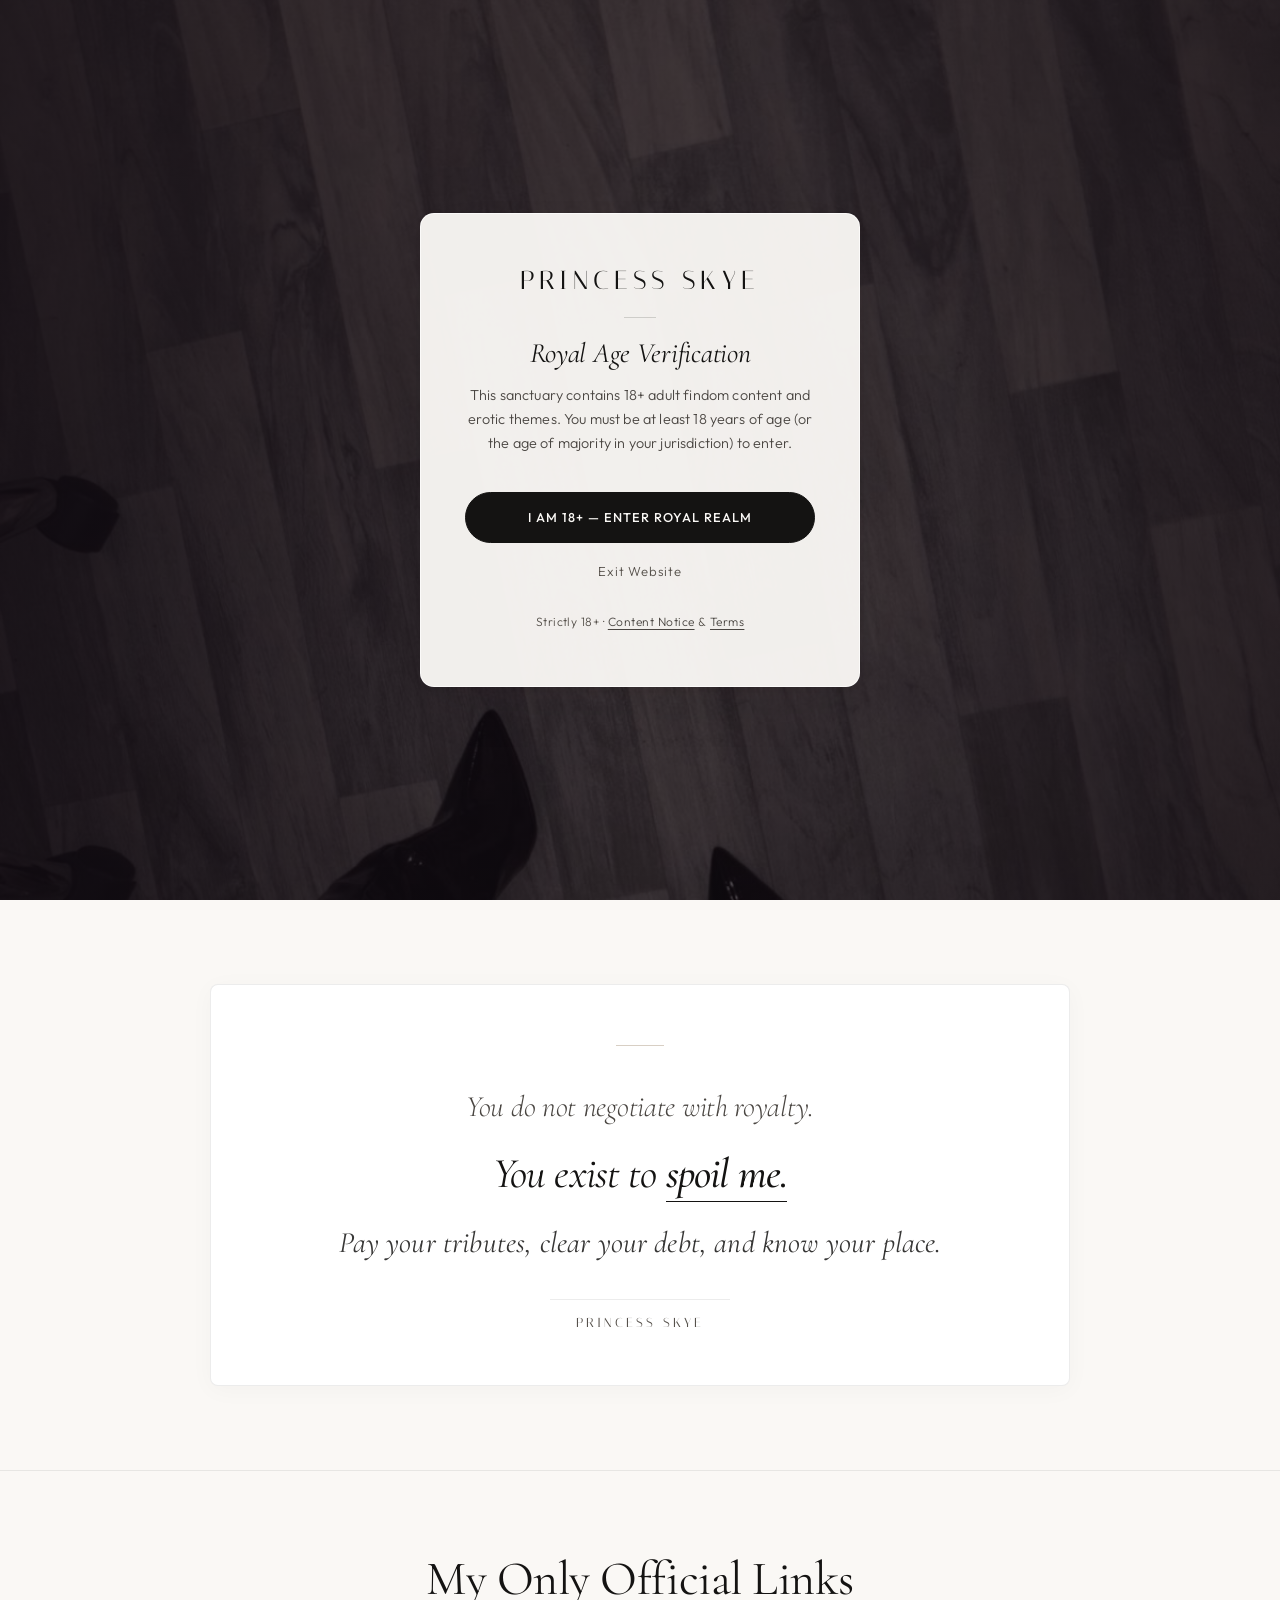
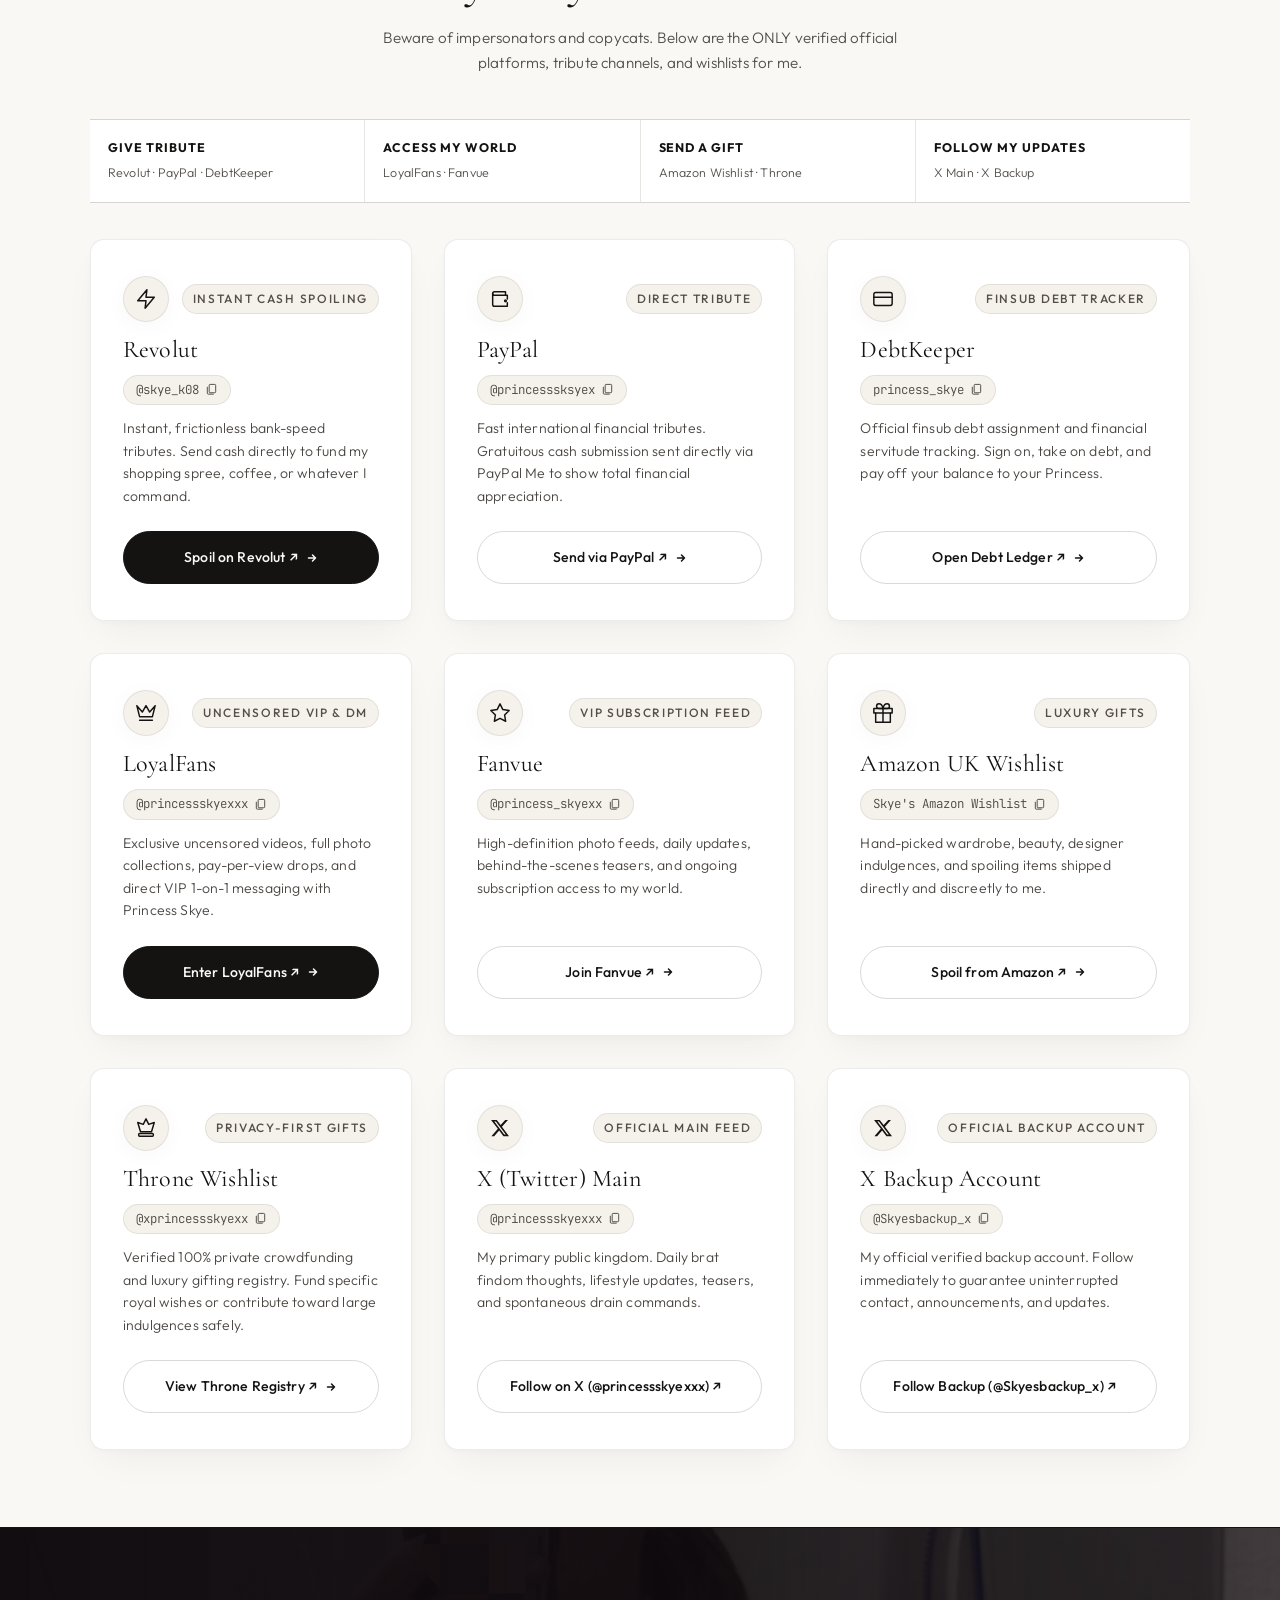
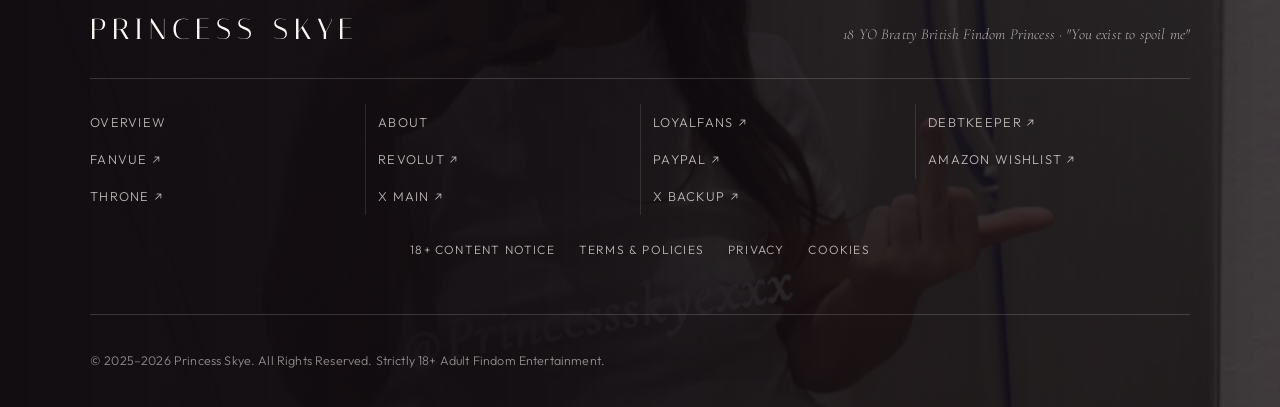
==== commit a595ab0d: "sss" ====
--- a/index.html
+++ b/index.html
@@ -179,7 +179,7 @@
             </h1>
 
             <p class="hero__desc" data-i18n="hero_desc">
-              Bratty, demanding, and utterly irresistible. Welcome to my official sanctuary. Remember your place: you exist to spoil me.
+              Bratty, demanding, and utterly irresistible. Welcome to my official sanctuary.
             </p>
 
             <div class="hero__actions">
@@ -743,13 +743,15 @@
   <!-- ========================================================================
        EDITORIAL ROYAL FOOTER
        ======================================================================== -->
-  <footer class="site-footer">
-    <div class="container">
-      <div class="footer-top">
-        <span class="footer-brand-name">Princess Skye</span>
-        <p class="footer-motto" data-i18n="footer_motto">18 YO Bratty British Findom Princess · "You exist to spoil me"</p>
-        
-        <div class="footer-links-row">
+    <footer class="site-footer">
+      <div class="container">
+        <div class="footer-top">
+        <div class="footer-identity">
+          <span class="footer-brand-name">Princess Skye</span>
+          <p class="footer-motto" data-i18n="footer_motto">18 YO Bratty British Findom Princess · "You exist to spoil me"</p>
+        </div>
+
+        <div class="footer-links-row footer-links-row--primary">
           <a href="#hero" data-i18n="nav_overview">Overview</a>
           <a href="#about" data-i18n="nav_about">About</a>
           <a href="https://www.loyalfans.com/princessskyexxx" target="_blank" rel="noopener noreferrer">LoyalFans ↗</a>
--- a/assets/css/styles.css
+++ b/assets/css/styles.css
@@ -357,9 +357,12 @@
   align-items: center;
   justify-content: center;
   padding: var(--space-4);
-  background: rgba(250, 248, 245, 0.88);
-  backdrop-filter: blur(28px);
-  -webkit-backdrop-filter: blur(28px);
+  background-color: #171218;
+  background-image: linear-gradient(90deg, rgba(17, 12, 18, 0.9) 0%, rgba(17, 12, 18, 0.72) 50%, rgba(17, 12, 18, 0.84) 100%), url('../img/skye_02.jpg');
+  background-size: cover;
+  background-position: center 28%;
+  backdrop-filter: blur(12px);
+  -webkit-backdrop-filter: blur(12px);
   transition: opacity var(--dur-slow) var(--ease-out), visibility var(--dur-slow) var(--ease-out);
 }
 
@@ -370,8 +373,8 @@
 }
 
 .age-gate__panel {
-  background: var(--bg-pure);
-  border: 1px solid var(--border-hairline);
+  background: rgba(250, 248, 245, 0.96);
+  border: 1px solid rgba(255, 255, 255, 0.72);
   border-radius: var(--radius-lg);
   max-width: 440px;
   width: 100%;
@@ -1021,9 +1024,6 @@
 
 
 /* ---- Curated Media Vault ------------------------------------------------ */
-#vault {
-  display: none !important;
-}
 
 .vault-tabs {
   display: flex;
@@ -1356,13 +1356,67 @@
   padding-block: clamp(48px, 6vw, 84px) var(--space-6);
 }
 
+/* Media vault is intentionally dormant until the gallery is activated. */
+body #vault {
+  display: none !important;
+  visibility: hidden !important;
+  height: 0 !important;
+  min-height: 0 !important;
+  margin: 0 !important;
+  padding: 0 !important;
+  overflow: hidden !important;
+}
+
 .footer-top {
+  display: block;
+  margin-bottom: var(--space-7);
+}
+
+.footer-feature {
+  display: grid;
+  grid-template-columns: minmax(260px, 0.75fr) minmax(0, 1.25fr);
+  gap: clamp(28px, 6vw, 84px);
+  align-items: stretch;
+  margin-bottom: clamp(36px, 6vw, 72px);
+}
+
+.footer-feature__image-wrap {
+  min-height: 420px;
+  overflow: hidden;
+  background: var(--bg-surface);
+  border-radius: var(--radius-md);
+}
+
+.footer-feature__image {
+  display: block;
+  width: 100%;
+  height: 100%;
+  min-height: 420px;
+  object-fit: cover;
+  object-position: center 28%;
+  filter: saturate(0.9) contrast(1.04);
+}
+
+.footer-feature__content {
   display: flex;
   flex-direction: column;
-  gap: var(--space-5);
-  align-items: center;
-  text-align: center;
-  margin-bottom: var(--space-7);
+  align-items: flex-start;
+  justify-content: center;
+  padding-block: var(--space-5);
+}
+
+.footer-signoff {
+  max-width: 28rem;
+  margin-top: var(--space-4);
+  color: var(--text-secondary);
+  font-family: var(--font-editorial);
+  font-size: clamp(1.4rem, 2.4vw, 2.35rem);
+  line-height: 1.12;
+  text-wrap: balance;
+}
+
+.footer-feature__cta {
+  margin-top: var(--space-6);
 }
 
 .footer-brand-name {
@@ -1388,6 +1442,13 @@
   font-size: 0.8rem;
   letter-spacing: 0.1em;
   text-transform: uppercase;
+}
+
+.footer-links-row--primary {
+  justify-content: flex-start;
+  gap: 12px 24px;
+  padding-block: var(--space-5);
+  border-block: 1px solid var(--border-hairline);
 }
 
 .footer-links-row a {
@@ -1415,6 +1476,167 @@
   .footer-bottom {
     flex-direction: row;
     text-align: left;
+  }
+}
+
+@media (max-width: 767px) {
+  .footer-feature {
+    grid-template-columns: 1fr;
+    gap: var(--space-5);
+  }
+
+  .footer-feature__image-wrap,
+  .footer-feature__image {
+    min-height: 360px;
+  }
+
+  .footer-feature__content {
+    align-items: center;
+    text-align: center;
+  }
+
+  .footer-links-row--primary {
+    justify-content: center;
+  }
+}
+
+/* Refined closing panel: unify the portrait and sign-off into one composed surface. */
+.site-footer {
+  position: relative;
+  isolation: isolate;
+  background-color: var(--text-primary);
+  background-image: linear-gradient(90deg, rgba(14, 10, 14, 0.985) 0%, rgba(14, 10, 14, 0.95) 42%, rgba(14, 10, 14, 0.78) 100%), url('../img/skye_19.jpg');
+  background-size: cover;
+  background-position: 72% 30%;
+  border-top-color: var(--text-primary);
+  color: var(--bg-milky);
+}
+
+.site-footer > .container {
+  position: relative;
+  z-index: 1;
+}
+
+.footer-identity {
+  display: flex;
+  align-items: baseline;
+  justify-content: space-between;
+  gap: var(--space-5);
+  padding-bottom: var(--space-5);
+  border-bottom: 1px solid rgba(255, 255, 255, 0.16);
+}
+
+.footer-identity .footer-motto {
+  margin: 0;
+  text-align: right;
+}
+
+.footer-feature {
+  display: block;
+  min-height: 430px;
+  padding: clamp(36px, 7vw, 92px) clamp(28px, 7vw, 96px);
+  background: rgba(18, 14, 18, 0.3);
+  border: 1px solid rgba(255, 255, 255, 0.16);
+  border-radius: var(--radius-md);
+}
+
+.footer-feature__image-wrap {
+  display: none;
+}
+
+.footer-feature__image {
+  min-height: 500px;
+  object-position: center 24%;
+  filter: saturate(0.82) contrast(1.08);
+}
+
+.footer-feature__content {
+  align-items: flex-start;
+  justify-content: center;
+  min-height: 330px;
+  padding: 0;
+}
+
+.footer-brand-name {
+  color: var(--bg-milky);
+  font-size: clamp(1.45rem, 2.3vw, 2rem);
+  letter-spacing: 0.2em;
+}
+
+.footer-motto {
+  color: rgba(255, 248, 244, 0.68);
+  font-size: 0.95rem;
+}
+
+.footer-signoff {
+  color: var(--bg-milky);
+  font-size: clamp(1.55rem, 2.7vw, 2.7rem);
+  line-height: 1.08;
+}
+
+.footer-links-row--primary {
+  display: grid;
+  grid-template-columns: repeat(4, minmax(0, 1fr));
+  gap: 0;
+  border-bottom: 1px solid rgba(255, 255, 255, 0.16);
+  border-block-color: transparent;
+}
+
+.footer-links-row--primary a {
+  padding: 8px 12px;
+  border-left: 1px solid rgba(255, 255, 255, 0.12);
+}
+
+.footer-links-row--primary a:nth-child(4n + 1) {
+  border-left: 0;
+  padding-left: 0;
+}
+
+.footer-links-row a {
+  color: rgba(255, 248, 244, 0.7);
+}
+
+.footer-links-row a:hover {
+  color: var(--bg-milky);
+}
+
+.footer-bottom {
+  border-top-color: rgba(255, 255, 255, 0.16);
+  color: rgba(255, 248, 244, 0.54);
+}
+
+@media (max-width: 767px) {
+  .footer-identity {
+    display: block;
+  }
+
+  .footer-identity .footer-motto {
+    margin-top: 8px;
+    text-align: left;
+  }
+
+  .footer-feature {
+    min-height: 440px;
+    padding: 38px 24px;
+  }
+
+  .footer-feature__content {
+    min-height: 360px;
+    padding: 0;
+  }
+
+  .footer-links-row--primary {
+    grid-template-columns: repeat(2, minmax(0, 1fr));
+  }
+
+  .footer-links-row--primary a:nth-child(4n + 1) {
+    border-left: 1px solid rgba(255, 255, 255, 0.12);
+    padding-left: 12px;
+  }
+
+  .footer-links-row--primary a:nth-child(2n + 1) {
+    border-left: 0;
+    padding-left: 0;
   }
 }
 
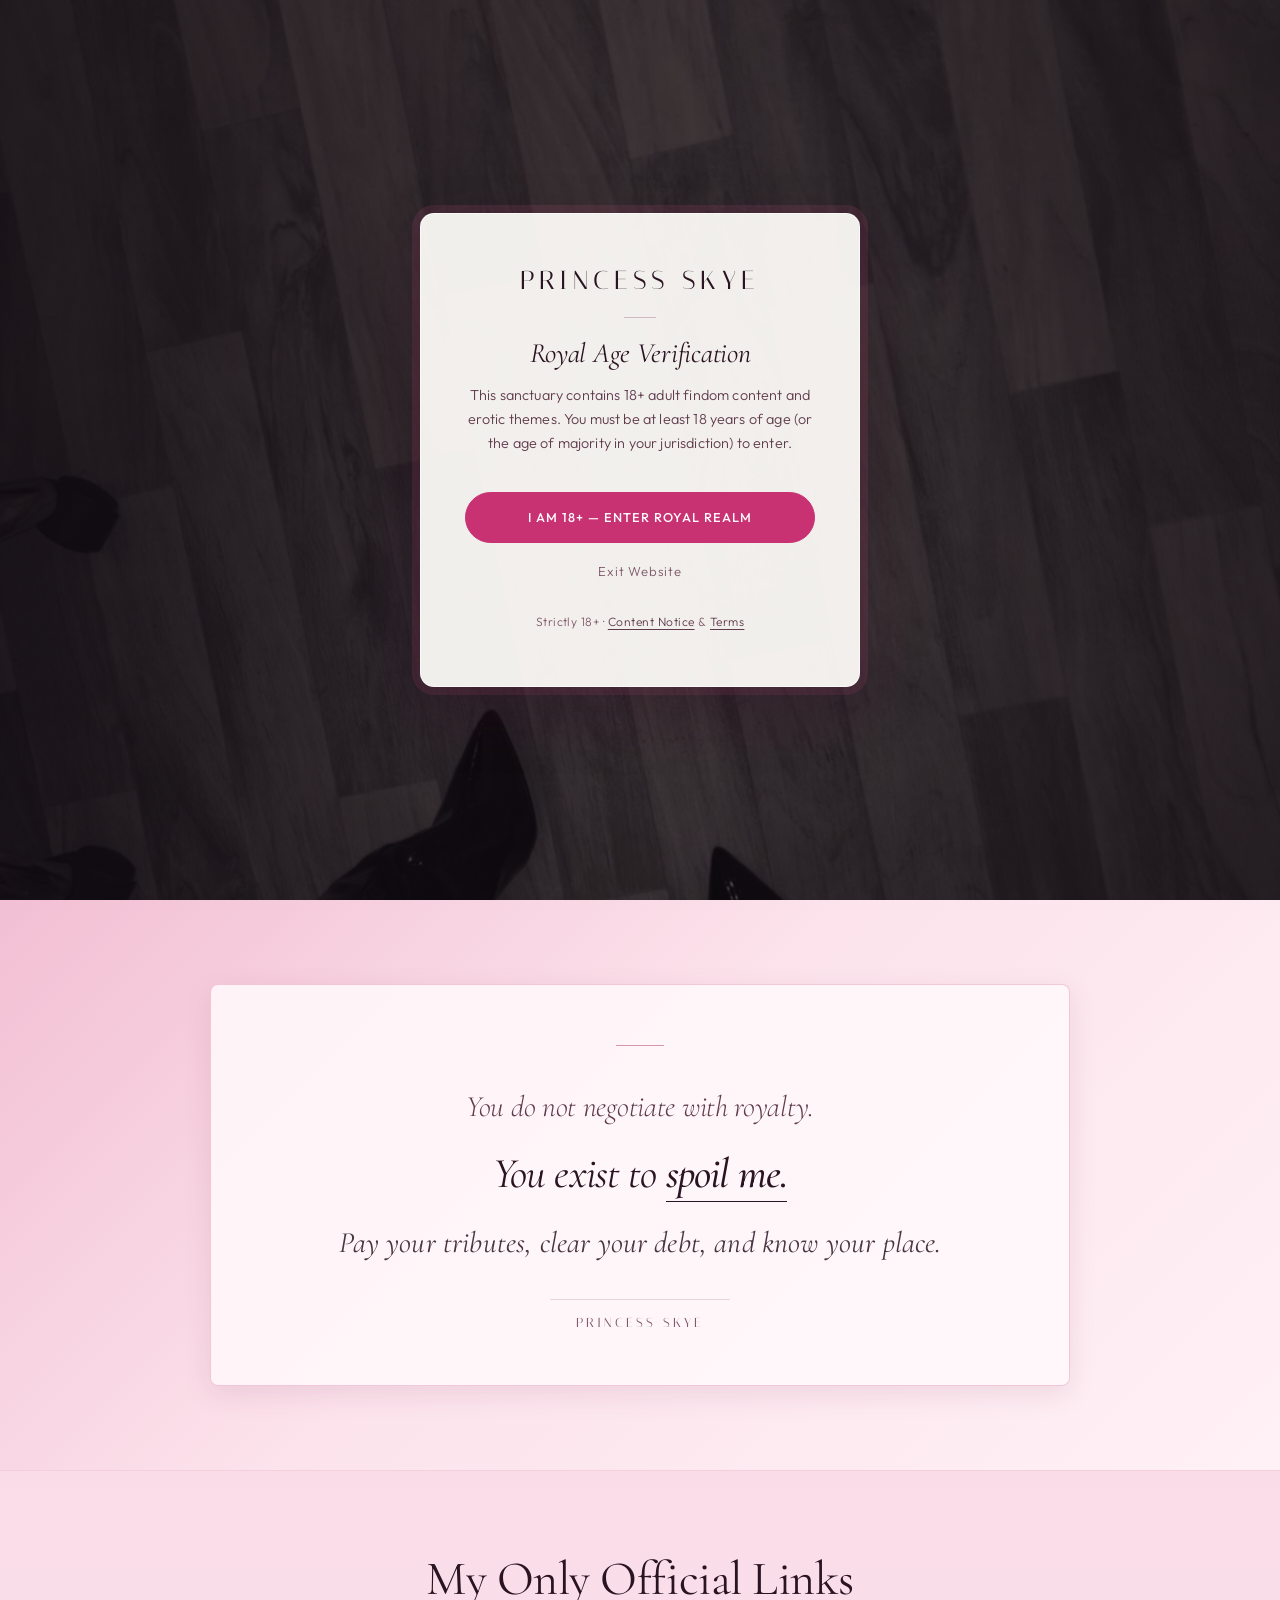
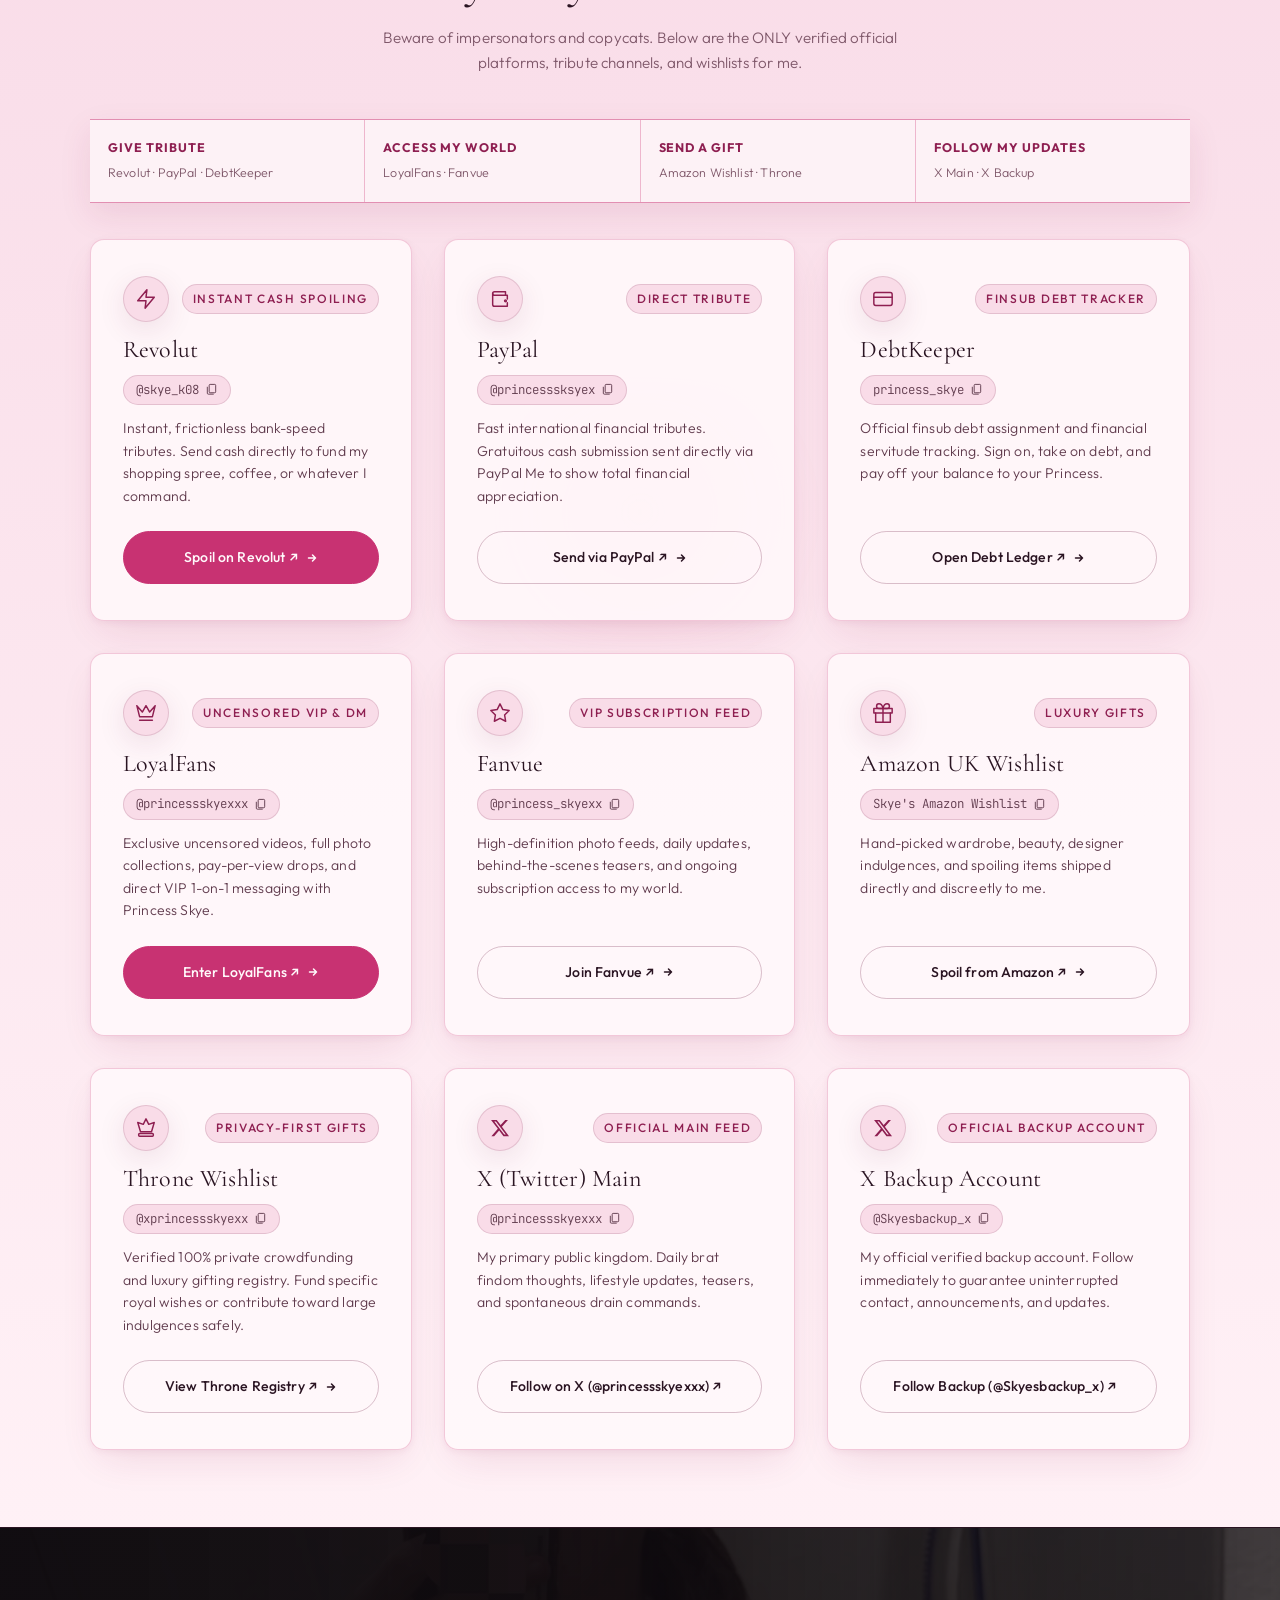
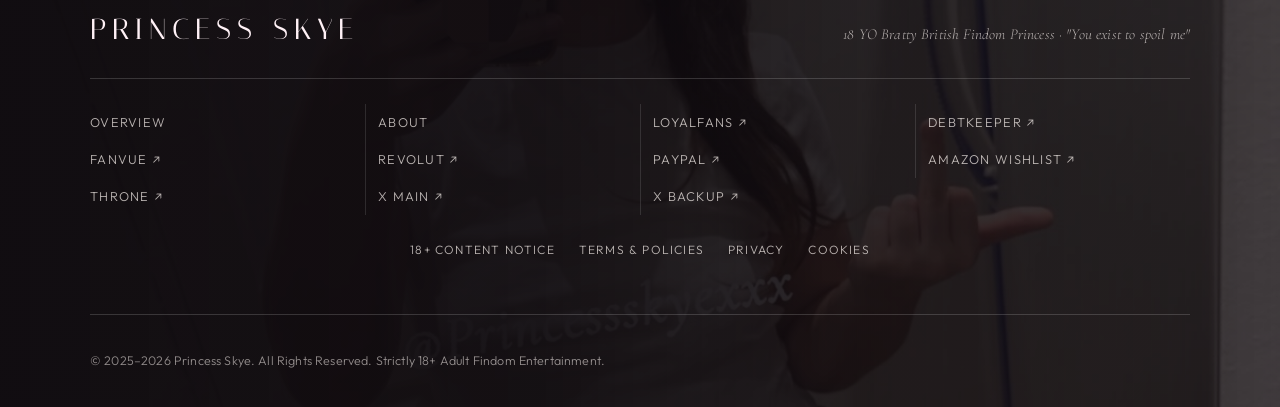
==== commit c5d00e14: "b" ====
--- a/index.html
+++ b/index.html
@@ -11,13 +11,13 @@
   <meta property="og:title" content="Princess Skye — Official Website | Bratty British Findom Princess">
   <meta property="og:description" content="18-year-old Bratty British Findom Princess. You exist to spoil me. Access official verified channels, debt ledger & tribute endpoints.">
   <meta property="og:type" content="website">
-  <meta property="og:image" content="assets/img/skye_30.jpg">
+  <meta property="og:image" content="assets/img/skye_19.jpg">
 
   <!-- Twitter -->
   <meta name="twitter:card" content="summary_large_image">
   <meta name="twitter:title" content="Princess Skye — Official Website">
   <meta name="twitter:description" content="18-year-old Bratty British Findom Princess. You exist to spoil me.">
-  <meta name="twitter:image" content="assets/img/skye_30.jpg">
+  <meta name="twitter:image" content="assets/img/skye_19.jpg">
 
   <!-- Theme & Icons -->
   <meta name="theme-color" content="#FAF8F5">
@@ -25,7 +25,7 @@
   <link rel="apple-touch-icon" href="assets/img/mark.svg">
 
   <!-- Stylesheet -->
-  <link rel="stylesheet" href="assets/css/styles.css?v=4.2">
+  <link rel="stylesheet" href="assets/css/styles.css?v=5.0-pink">
 
   <!-- Immediate Zero-Flash Age Gate Setup -->
   <script>
@@ -197,7 +197,7 @@
           <div class="hero__media-wrapper">
             <div class="hero__media-frame" id="heroMediaFrame">
               <div class="hero__slides-track" id="heroSlidesTrack">
-                <img src="assets/img/skye_30.jpg" alt="Princess Skye" class="hero__media-img is-active" id="heroPrimaryImg" width="600" height="750" loading="eager">
+                <img src="assets/img/skye_02.jpg" alt="Princess Skye" class="hero__media-img is-active" id="heroPrimaryImg" width="600" height="750" loading="eager">
               </div>
               <div class="hero__media-caption">
                 <span class="hero__media-caption-title">Princess Skye</span>
@@ -674,33 +674,6 @@
             </div>
           </div>
 
-          <!-- Photo 03 -->
-          <div class="vault-item" data-media-type="photos" data-src="assets/img/skye_03.jpg">
-            <img src="assets/img/skye_03.jpg" alt="Princess Skye Photo" loading="lazy" width="400" height="400">
-            <div class="vault-item__badge">EXCLUSIVE</div>
-            <div class="vault-item__overlay">
-              <span class="vault-item__title">Skye Supremacy · Set I</span>
-            </div>
-          </div>
-
-          <!-- Photo 04 -->
-          <div class="vault-item" data-media-type="photos" data-src="assets/img/skye_04.jpg">
-            <img src="assets/img/skye_04.jpg" alt="Princess Skye Photo" loading="lazy" width="400" height="400">
-            <div class="vault-item__badge">EXCLUSIVE</div>
-            <div class="vault-item__overlay">
-              <span class="vault-item__title">Boot Season Stilettos</span>
-            </div>
-          </div>
-
-          <!-- Photo 05 -->
-          <div class="vault-item" data-media-type="photos" data-src="assets/img/skye_05.jpg">
-            <img src="assets/img/skye_05.jpg" alt="Princess Skye Photo" loading="lazy" width="400" height="400">
-            <div class="vault-item__badge">EXCLUSIVE</div>
-            <div class="vault-item__overlay">
-              <span class="vault-item__title">Reimburse Me Losers</span>
-            </div>
-          </div>
-
           <!-- Photo 06 -->
           <div class="vault-item" data-media-type="photos" data-src="assets/img/skye_06.jpg">
             <img src="assets/img/skye_06.jpg" alt="Princess Skye Photo" loading="lazy" width="400" height="400">
@@ -710,14 +683,6 @@
             </div>
           </div>
 
-          <!-- Photo 07 -->
-          <div class="vault-item" data-media-type="photos" data-src="assets/img/skye_07.jpg">
-            <img src="assets/img/skye_07.jpg" alt="Princess Skye Photo" loading="lazy" width="400" height="400">
-            <div class="vault-item__badge">EXCLUSIVE</div>
-            <div class="vault-item__overlay">
-              <span class="vault-item__title">Bratty British Princess</span>
-            </div>
-          </div>
         </div>
 
         <div style="text-align: center; margin-top: var(--space-6);">
--- a/assets/css/styles.css
+++ b/assets/css/styles.css
@@ -1,6 +1,6 @@
 /* ==========================================================================
-   Princess Skye — Haute Royal British Findom Minimalist Design System
-   Dominant Palette: Milky Alabaster, Warm Ivory & Deep Charcoal
+    Princess Skye — Haute Royal British Findom Pink Velvet Design System
+    Dominant Palette: Blush Rose, Powder Pink, Berry & Deep Plum
    Bespoke British Royalty Findom Aesthetic ("You exist to spoil me")
    ========================================================================== */
 
@@ -9,29 +9,32 @@
 
 /* ---- CSS Variables & Design Tokens ------------------------------------- */
 :root {
-  /* Dominant Milky White & Warm Alabaster Palette */
-  --bg-milky: #FAF8F5;
-  --bg-pure: #FFFFFF;
-  --bg-surface: #F5F2EC;
-  --bg-surface-elevated: #EDE8DF;
-  --bg-glass: rgba(250, 248, 245, 0.88);
-  --bg-glass-card: rgba(255, 255, 255, 0.7);
-
-  /* Refined Charcoal & Jet Typography */
-  --text-primary: #141312;
-  --text-secondary: #4A4642;
-  --text-muted: #544F49;
-  --text-subtle: #736C63;
+  /* Dominant blush-pink surfaces */
+  --bg-milky: #FFF1F6;
+  --bg-pure: #FFF9FB;
+  --bg-surface: #F9DCE8;
+  --bg-surface-elevated: #F2BFD3;
+  --bg-glass: rgba(255, 243, 247, 0.9);
+  --bg-glass-card: rgba(255, 249, 251, 0.78);
+
+  /* Deep plum typography for contrast */
+  --text-primary: #2A1422;
+  --text-secondary: #603B4D;
+  --text-muted: #7F586A;
+  --text-subtle: #A07889;
 
   /* Whispering Hairline Borders */
-  --border-hairline: rgba(20, 19, 18, 0.08);
-  --border-medium: rgba(20, 19, 18, 0.16);
-  --border-focus: rgba(20, 19, 18, 0.9);
-
-  /* Quiet Luxury Accents */
-  --accent-black: #141312;
-  --accent-cream: #F2EDE4;
-  --accent-gold-tint: #D8CFC4;
+  --border-hairline: rgba(118, 42, 76, 0.16);
+  --border-medium: rgba(118, 42, 76, 0.28);
+  --border-focus: rgba(176, 45, 102, 0.95);
+
+  /* Pink velvet accents */
+  --accent-black: #24121D;
+  --accent-cream: #FFE0EA;
+  --accent-gold-tint: #D997AD;
+  --accent-pink: #C83272;
+  --accent-pink-deep: #8E1F51;
+  --accent-rose: #E987AA;
 
   /* Typography */
   --font-editorial: 'Cormorant Garamond', Garamond, 'Didot', serif;
@@ -70,9 +73,9 @@
   --container-hero: 1280px;
 
   /* Shadows (Ultra-Soft, Diffused Luxury) */
-  --shadow-soft: 0 4px 24px rgba(20, 19, 18, 0.03);
-  --shadow-card: 0 12px 36px rgba(20, 19, 18, 0.05);
-  --shadow-modal: 0 30px 70px rgba(20, 19, 18, 0.12);
+  --shadow-soft: 0 8px 28px rgba(109, 28, 65, 0.1);
+  --shadow-card: 0 16px 42px rgba(109, 28, 65, 0.13);
+  --shadow-modal: 0 30px 70px rgba(54, 13, 34, 0.26);
 
   /* Z-Indices */
   --z-header: 100;
@@ -102,6 +105,7 @@
 body {
   min-height: 100vh;
   background-color: var(--bg-milky);
+  background-image: radial-gradient(circle at 8% 10%, rgba(232, 93, 145, 0.18), transparent 30rem), radial-gradient(circle at 88% 36%, rgba(200, 50, 114, 0.12), transparent 34rem);
   color: var(--text-primary);
   font-weight: 300;
   letter-spacing: 0.01em;
@@ -140,13 +144,13 @@
 
 /* Selection */
 ::selection {
-  background-color: var(--text-primary);
-  color: var(--bg-milky);
+  background-color: var(--accent-pink);
+  color: #FFF9FB;
 }
 
 /* Accessibility Focus */
 :focus-visible {
-  outline: 1px solid var(--text-primary);
+  outline: 2px solid var(--accent-pink);
   outline-offset: 3px;
 }
 
@@ -290,14 +294,14 @@
 }
 
 .btn-primary {
-  background-color: var(--text-primary);
-  color: var(--bg-milky);
-  border: 1px solid var(--text-primary);
+  background-color: var(--accent-pink);
+  color: #FFF9FB;
+  border: 1px solid var(--accent-pink);
 }
 
 .btn-primary:hover {
-  background-color: #2C2926;
-  border-color: #2C2926;
+  background-color: var(--accent-pink-deep);
+  border-color: var(--accent-pink-deep);
   transform: translateY(-1px);
 }
 
@@ -308,8 +312,8 @@
 }
 
 .btn-secondary:hover {
-  border-color: var(--text-primary);
-  background-color: rgba(20, 19, 18, 0.03);
+  border-color: var(--accent-pink);
+  background-color: rgba(200, 50, 114, 0.08);
   transform: translateY(-1px);
 }
 
@@ -736,6 +740,7 @@
   min-height: 100vh;
   display: flex;
   align-items: center;
+  background: radial-gradient(circle at 82% 48%, rgba(200, 50, 114, 0.2), transparent 27rem), linear-gradient(135deg, #FFF9FB 0%, #FCE3EC 100%);
   padding-top: clamp(110px, 14vh, 150px);
   padding-bottom: clamp(64px, 9vh, 110px);
 }
@@ -847,7 +852,8 @@
   border-radius: var(--radius-md);
   overflow: hidden;
   border: 1px solid var(--border-hairline);
-  background: var(--bg-pure);
+  background: var(--bg-surface-elevated);
+  box-shadow: 0 18px 50px rgba(142, 31, 81, 0.18), 0 0 0 8px rgba(232, 93, 145, 0.08);
   box-shadow: var(--shadow-card);
   aspect-ratio: 4 / 5;
   isolation: isolate;
@@ -1498,6 +1504,60 @@
   .footer-links-row--primary {
     justify-content: center;
   }
+}
+
+/* Pink-led surface polish */
+.site-header {
+  background: rgba(255, 249, 251, 0.9);
+  border-bottom-color: rgba(200, 50, 114, 0.18);
+}
+
+.section--border-top {
+  border-top-color: rgba(200, 50, 114, 0.18);
+}
+
+.motto-card {
+  background: linear-gradient(135deg, rgba(255, 249, 251, 0.98), rgba(252, 230, 238, 0.92));
+  border-color: rgba(200, 50, 114, 0.2);
+}
+
+.age-gate__panel {
+  box-shadow: 0 24px 60px rgba(54, 13, 34, 0.3), 0 0 0 8px rgba(232, 93, 145, 0.12);
+}
+
+.links-map {
+  box-shadow: 0 12px 32px rgba(142, 31, 81, 0.1);
+}
+
+#links {
+  background: linear-gradient(180deg, rgba(249, 220, 232, 0.58), rgba(255, 249, 251, 0.94));
+}
+
+#about {
+  background: linear-gradient(135deg, rgba(242, 191, 211, 0.36), rgba(255, 241, 246, 0.72));
+}
+
+.channel-showcase-grid {
+  position: relative;
+}
+
+.channel-showcase-grid::before {
+  position: absolute;
+  inset: 12% 30% auto;
+  height: 16rem;
+  content: '';
+  background: radial-gradient(circle, rgba(232, 93, 145, 0.16), transparent 68%);
+  pointer-events: none;
+  filter: blur(12px);
+  z-index: 0;
+}
+
+.channel-showcase-card {
+  z-index: 1;
+}
+
+.links-map strong {
+  color: var(--accent-pink-deep);
 }
 
 /* Refined closing panel: unify the portrait and sign-off into one composed surface. */
@@ -1864,7 +1924,7 @@
   padding-left: clamp(24px, 3.5vw, 32px);
   padding-right: clamp(24px, 3.5vw, 32px);
   padding: clamp(28px, 4vw, 36px) clamp(24px, 3.5vw, 32px);
-  box-shadow: 0 16px 40px -12px rgba(20, 19, 18, 0.06), 0 2px 6px rgba(20, 19, 18, 0.02);
+  box-shadow: 0 16px 40px -12px rgba(142, 31, 81, 0.14), 0 2px 6px rgba(142, 31, 81, 0.06);
   display: flex;
   flex-direction: column;
   justify-content: space-between;
@@ -1876,8 +1936,8 @@
 
 .channel-showcase-card:hover {
   transform: translateY(-4px);
-  box-shadow: 0 24px 60px -15px rgba(20, 19, 18, 0.1), 0 4px 12px rgba(20, 19, 18, 0.03);
-  border-color: var(--border-medium);
+  box-shadow: 0 24px 60px -15px rgba(142, 31, 81, 0.22), 0 4px 12px rgba(142, 31, 81, 0.08);
+  border-color: var(--accent-pink);
 }
 
 .channel-showcase-card__top {
@@ -1896,7 +1956,7 @@
   display: flex;
   align-items: center;
   justify-content: center;
-  color: var(--text-primary);
+  color: var(--accent-pink-deep);
   box-shadow: var(--shadow-soft);
   transition: transform var(--dur-fast) var(--ease-out);
 }
@@ -1910,7 +1970,7 @@
   letter-spacing: 0.14em;
   text-transform: uppercase;
   font-weight: 500;
-  color: var(--text-muted);
+  color: var(--accent-pink-deep);
   background: var(--bg-surface);
   border: 1px solid var(--border-hairline);
   padding: 4px 10px;
@@ -1947,8 +2007,8 @@
 
 .channel-handle-chip:hover {
   color: var(--text-primary);
-  background: rgba(20, 19, 18, 0.05);
-  border-color: var(--border-medium);
+  background: rgba(200, 50, 114, 0.1);
+  border-color: var(--accent-pink);
 }
 
 .channel-handle-chip:active {
@@ -2014,3 +2074,67 @@
     grid-template-columns: repeat(2, minmax(0, 1fr));
   }
 }
+
+/* Final pink art direction layer: intentionally last so it wins the cascade. */
+html,
+body {
+  background-color: #FFF1F6;
+}
+
+body {
+  background-image:
+    radial-gradient(circle at 8% 10%, rgba(232, 93, 145, 0.22), transparent 30rem),
+    radial-gradient(circle at 88% 36%, rgba(200, 50, 114, 0.16), transparent 34rem),
+    linear-gradient(135deg, #FFF9FB 0%, #FFF1F6 52%, #F9DCE8 100%);
+}
+
+.site-header {
+  background: rgba(255, 241, 246, 0.94);
+  border-bottom-color: rgba(200, 50, 114, 0.24);
+}
+
+.hero {
+  background:
+    radial-gradient(circle at 84% 48%, rgba(200, 50, 114, 0.25), transparent 28rem),
+    linear-gradient(135deg, #FFF9FB 0%, #FCE3EC 100%);
+}
+
+#about {
+  background: linear-gradient(135deg, #F2BFD3 0%, #FCE3EC 46%, #FFF1F6 100%);
+}
+
+#links {
+  background: linear-gradient(180deg, #F9DCE8 0%, #FFF1F6 100%);
+}
+
+.motto-card,
+.channel-showcase-card {
+  background: rgba(255, 249, 251, 0.88);
+  border-color: rgba(200, 50, 114, 0.24);
+}
+
+.btn-primary {
+  background-color: #C83272;
+  border-color: #C83272;
+  color: #FFF9FB;
+}
+
+.btn-primary:hover {
+  background-color: #8E1F51;
+  border-color: #8E1F51;
+}
+
+.links-map {
+  background: rgba(200, 50, 114, 0.24);
+  border-color: rgba(200, 50, 114, 0.3);
+}
+
+.links-map span {
+  background: rgba(255, 249, 251, 0.9);
+}
+
+.links-map strong,
+.channel-showcase-card__tag,
+.channel-showcase-card__icon-box {
+  color: #8E1F51;
+}
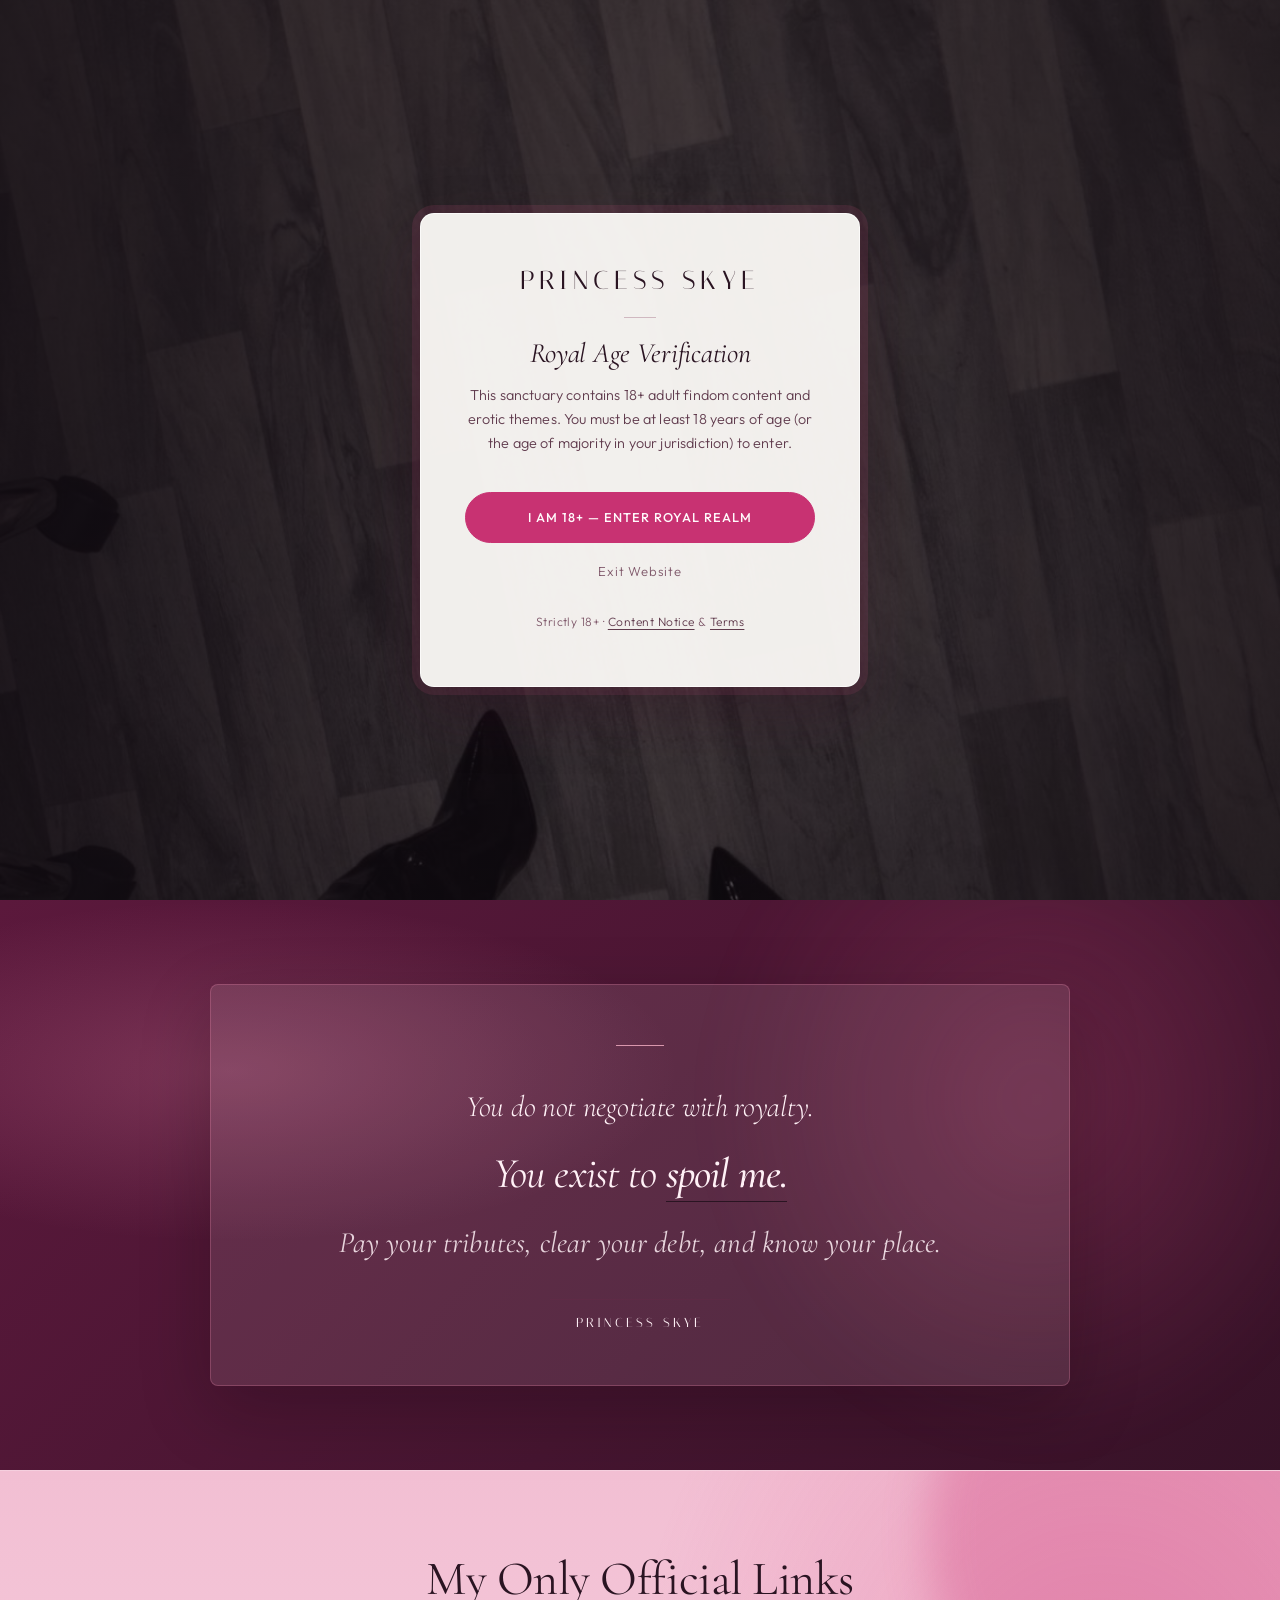
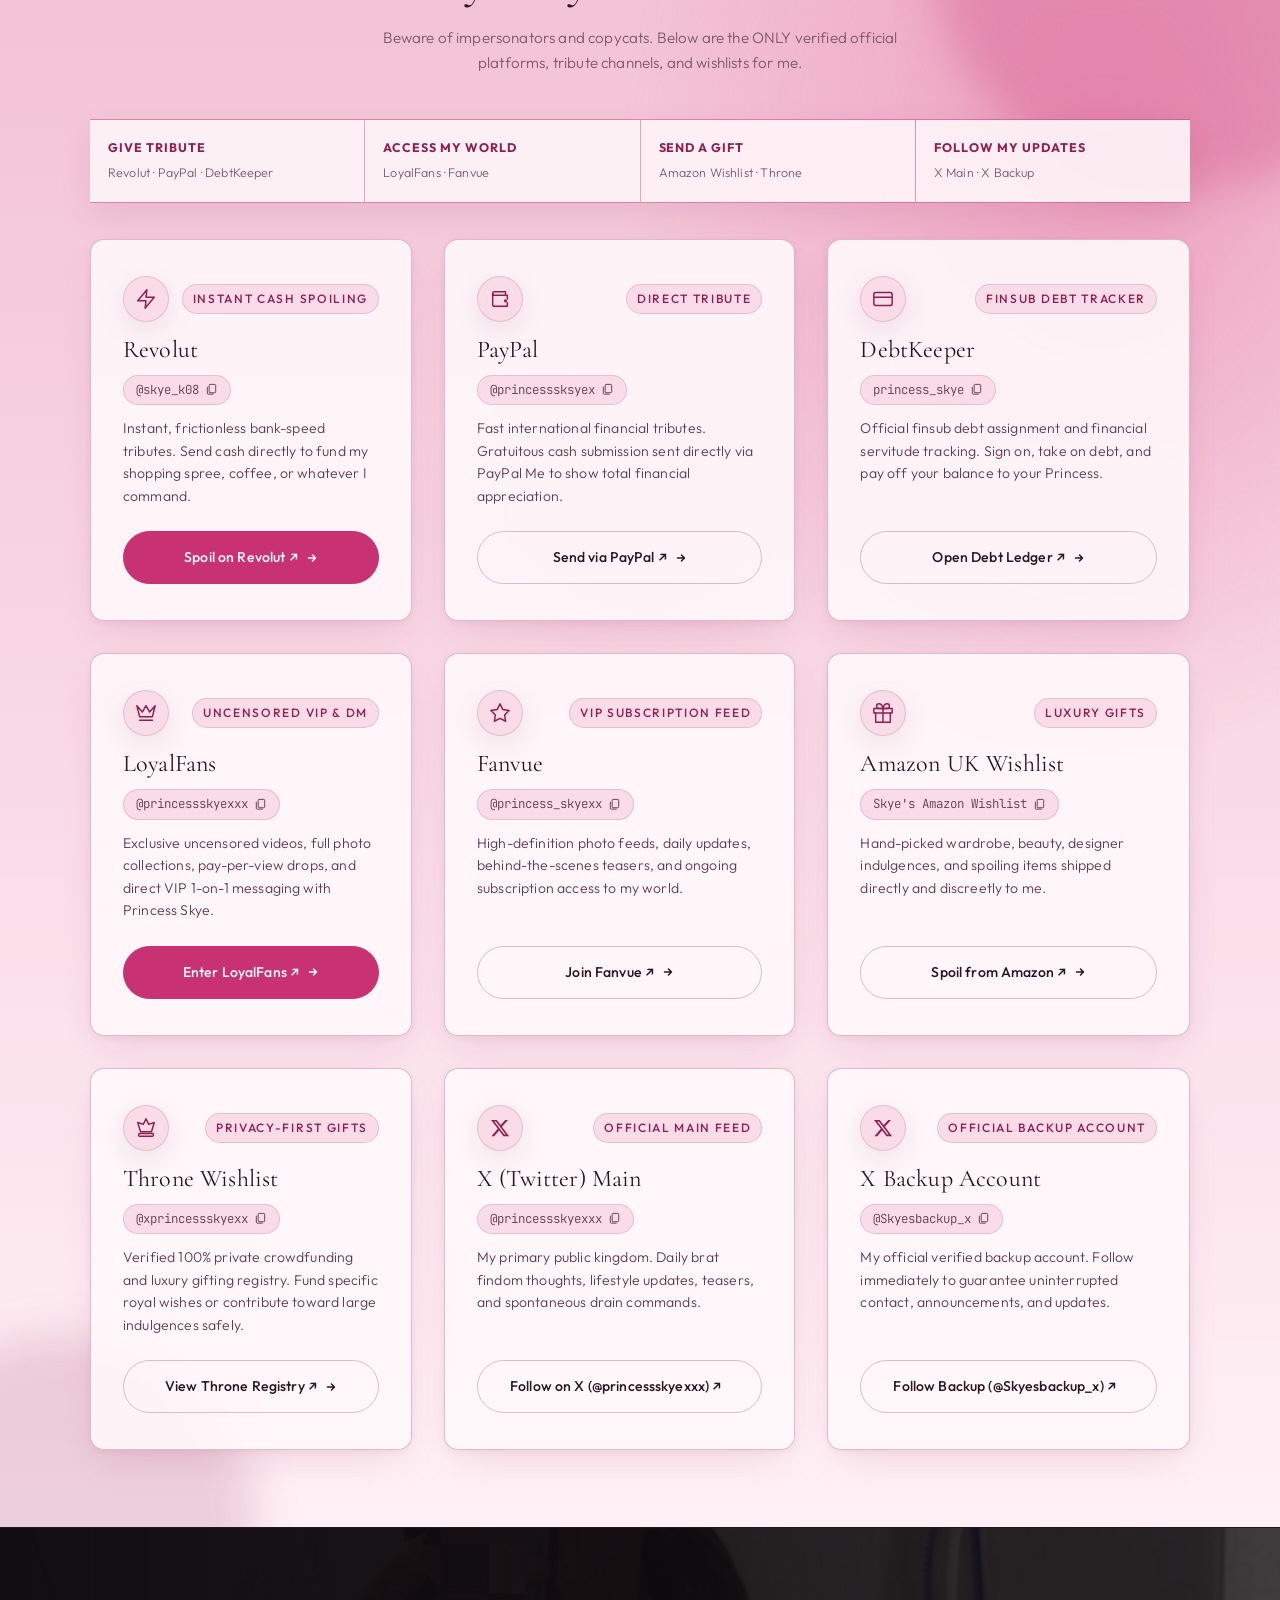
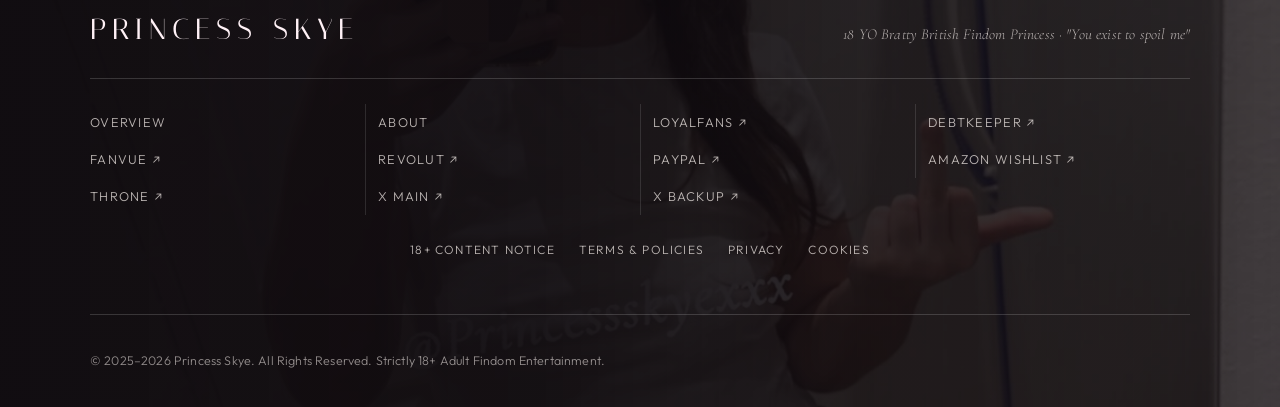
==== commit 17a927f9: "b" ====
--- a/index.html
+++ b/index.html
@@ -25,7 +25,7 @@
   <link rel="apple-touch-icon" href="assets/img/mark.svg">
 
   <!-- Stylesheet -->
-  <link rel="stylesheet" href="assets/css/styles.css?v=5.0-pink">
+  <link rel="stylesheet" href="assets/css/styles.css?v=5.2-layered-velvet">
 
   <!-- Immediate Zero-Flash Age Gate Setup -->
   <script>
--- a/assets/css/styles.css
+++ b/assets/css/styles.css
@@ -737,12 +737,46 @@
 
 /* ---- Editorial Hero Section -------------------------------------------- */
 .hero {
+  position: relative;
+  isolation: isolate;
+  overflow: hidden;
   min-height: 100vh;
   display: flex;
   align-items: center;
   background: radial-gradient(circle at 82% 48%, rgba(200, 50, 114, 0.2), transparent 27rem), linear-gradient(135deg, #FFF9FB 0%, #FCE3EC 100%);
   padding-top: clamp(110px, 14vh, 150px);
   padding-bottom: clamp(64px, 9vh, 110px);
+}
+
+.hero::before,
+.hero::after {
+  position: absolute;
+  z-index: 0;
+  content: '';
+  pointer-events: none;
+  border-radius: 50%;
+  filter: blur(18px);
+}
+
+.hero::before {
+  width: min(48vw, 640px);
+  height: min(48vw, 640px);
+  top: 12%;
+  right: -10%;
+  background: radial-gradient(circle at 35% 35%, rgba(235, 106, 157, 0.62), rgba(200, 50, 114, 0.16) 52%, transparent 72%);
+}
+
+.hero::after {
+  width: min(34vw, 460px);
+  height: min(34vw, 460px);
+  bottom: -18%;
+  left: -8%;
+  background: radial-gradient(circle, rgba(142, 31, 81, 0.34), transparent 70%);
+}
+
+.hero__grid {
+  position: relative;
+  z-index: 1;
 }
 
 .hero__grid {
@@ -1534,7 +1568,23 @@
 }
 
 #about {
+  position: relative;
+  isolation: isolate;
+  overflow: hidden;
   background: linear-gradient(135deg, rgba(242, 191, 211, 0.36), rgba(255, 241, 246, 0.72));
+}
+
+#about::before {
+  position: absolute;
+  top: -30%;
+  right: -8%;
+  width: min(54vw, 760px);
+  height: 130%;
+  content: '';
+  background: radial-gradient(ellipse, rgba(232, 93, 145, 0.22), transparent 66%);
+  filter: blur(26px);
+  pointer-events: none;
+  z-index: 0;
 }
 
 .channel-showcase-grid {
@@ -2078,39 +2128,105 @@
 /* Final pink art direction layer: intentionally last so it wins the cascade. */
 html,
 body {
-  background-color: #FFF1F6;
+  background-color: #24101D;
 }
 
 body {
   background-image:
-    radial-gradient(circle at 8% 10%, rgba(232, 93, 145, 0.22), transparent 30rem),
-    radial-gradient(circle at 88% 36%, rgba(200, 50, 114, 0.16), transparent 34rem),
-    linear-gradient(135deg, #FFF9FB 0%, #FFF1F6 52%, #F9DCE8 100%);
+    radial-gradient(ellipse at 78% 16%, rgba(216, 61, 125, 0.42), transparent 30rem),
+    radial-gradient(ellipse at 12% 48%, rgba(142, 31, 81, 0.5), transparent 34rem),
+    radial-gradient(ellipse at 50% 110%, rgba(233, 135, 170, 0.2), transparent 40rem),
+    linear-gradient(135deg, #24101D 0%, #3D142B 48%, #24101D 100%);
 }
 
 .site-header {
-  background: rgba(255, 241, 246, 0.94);
-  border-bottom-color: rgba(200, 50, 114, 0.24);
+  background: rgba(36, 16, 29, 0.9);
+  border-bottom-color: rgba(233, 135, 170, 0.25);
+  color: #FFF1F6;
+}
+
+.site-header__brand-name,
+.desktop-nav .nav-link {
+  color: #FFF1F6;
+}
+
+.desktop-nav .nav-link:hover,
+.site-header__brand:hover .site-header__brand-name {
+  color: #E987AA;
 }
 
 .hero {
   background:
-    radial-gradient(circle at 84% 48%, rgba(200, 50, 114, 0.25), transparent 28rem),
-    linear-gradient(135deg, #FFF9FB 0%, #FCE3EC 100%);
+    radial-gradient(ellipse at 82% 45%, rgba(232, 93, 145, 0.5), transparent 28rem),
+    linear-gradient(135deg, #FFF1F6 0%, #F4C5D7 48%, #D46B98 100%);
 }
 
 #about {
-  background: linear-gradient(135deg, #F2BFD3 0%, #FCE3EC 46%, #FFF1F6 100%);
+  background:
+    radial-gradient(ellipse at 18% 30%, rgba(233, 135, 170, 0.26), transparent 28rem),
+    linear-gradient(135deg, rgba(93, 25, 61, 0.96), rgba(54, 18, 39, 0.98));
+  color: #FFF1F6;
+}
+
+#about .motto-card {
+  background: rgba(255, 241, 246, 0.1);
+  border-color: rgba(233, 135, 170, 0.28);
+  box-shadow: 0 24px 70px rgba(12, 3, 9, 0.24);
+}
+
+#about .motto-card * {
+  color: #FFF1F6;
+}
+
+#about > .container {
+  position: relative;
+  z-index: 1;
 }
 
 #links {
-  background: linear-gradient(180deg, #F9DCE8 0%, #FFF1F6 100%);
+  position: relative;
+  isolation: isolate;
+  overflow: hidden;
+  background:
+    radial-gradient(ellipse at 86% 18%, rgba(216, 61, 125, 0.28), transparent 30rem),
+    linear-gradient(180deg, #F2BFD3 0%, #FFF1F6 100%);
+}
+
+#links::before,
+#links::after {
+  position: absolute;
+  content: '';
+  border-radius: 50%;
+  pointer-events: none;
+  filter: blur(22px);
+  z-index: 0;
+}
+
+#links::before {
+  width: 32rem;
+  height: 32rem;
+  top: -12rem;
+  right: -10rem;
+  background: rgba(200, 50, 114, 0.28);
+}
+
+#links::after {
+  width: 24rem;
+  height: 24rem;
+  bottom: -12rem;
+  left: -8rem;
+  background: rgba(142, 31, 81, 0.16);
+}
+
+#links > .container {
+  position: relative;
+  z-index: 1;
 }
 
 .motto-card,
 .channel-showcase-card {
-  background: rgba(255, 249, 251, 0.88);
-  border-color: rgba(200, 50, 114, 0.24);
+  background: rgba(255, 249, 251, 0.9);
+  border-color: rgba(142, 31, 81, 0.28);
 }
 
 .btn-primary {
